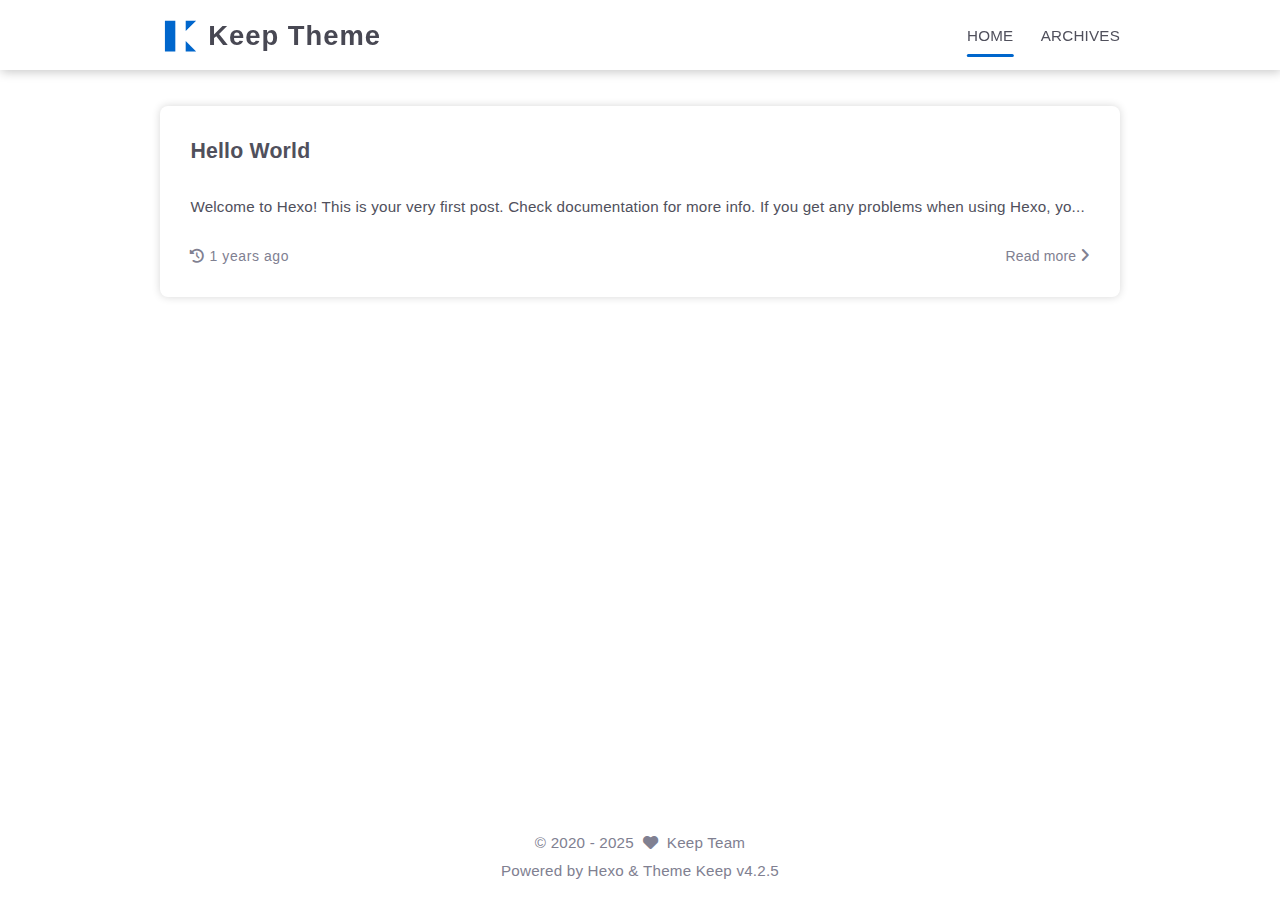
==== index.html @ 718cfe85 "Site updated: 2025-01-08 21:02:18" ====
<!DOCTYPE html>
<html lang="en">
<head>
    <meta charset="utf-8">
    <meta name="viewport" content="width=device-width, initial-scale=1, maximum-scale=1">
    <meta name="keywords" content="Hexo Theme Keep">
    <meta name="description" content="Hexo Theme Keep">
    <meta name="author" content="Keep Team">
    
    <title>
        
        Keep Theme
    </title>
    
<link rel="stylesheet" href="/css/style.css">

    
        <link rel="shortcut icon" href="/images/logo.svg">
    
    
<link rel="stylesheet" href="/font/css/fontawesome.min.css">

    
<link rel="stylesheet" href="/font/css/regular.min.css">

    
<link rel="stylesheet" href="/font/css/solid.min.css">

    
<link rel="stylesheet" href="/font/css/brands.min.css">

    
    <script class="keep-theme-configurations">
    const KEEP = window.KEEP || {}
    KEEP.hexo_config = {"hostname":"example.com","root":"/","language":"en"}
    KEEP.theme_config = {"base_info":{"primary_color":"#0066cc","title":"Keep Theme","author":"Keep Team","avatar":"/images/avatar.svg","logo":"/images/logo.svg","favicon":"/images/logo.svg"},"menu":{"home":"/","archives":"/archives"},"first_screen":{"enable":false,"background_img":"/images/bg.svg","background_img_dark":"/images/bg.svg","description":"Keep writing and Keep loving.","hitokoto":false},"social_contact":{"enable":false,"links":{"github":null,"weixin":null,"qq":null,"weibo":null,"zhihu":null,"twitter":null,"x":null,"facebook":null,"email":null}},"scroll":{"progress_bar":false,"percent":false,"hide_header":true},"home":{"announcement":null,"category":false,"tag":false,"post_datetime":"updated"},"post":{"author_badge":{"enable":true,"level_badge":true,"custom_badge":["One","Two","Three"]},"word_count":{"wordcount":false,"min2read":false},"datetime_format":"YYYY-MM-DD HH:mm:ss","copyright_info":false,"share":false,"reward":{"enable":false,"img_link":null,"text":null,"icon":null}},"code_block":{"tools":{"enable":false,"style":"default"},"highlight_theme":"default"},"toc":{"enable":false,"number":false,"expand_all":false,"init_open":true,"layout":"right"},"website_count":{"busuanzi_count":{"enable":false,"site_uv":false,"site_pv":false,"page_pv":false}},"local_search":{"enable":false,"preload":false},"comment":{"enable":false,"use":"valine","valine":{"appid":null,"appkey":null,"server_urls":null,"placeholder":null},"gitalk":{"github_id":null,"github_admins":null,"repository":null,"client_id":null,"client_secret":null,"proxy":null},"twikoo":{"env_id":null,"region":null,"version":"1.6.39"},"waline":{"server_url":null,"reaction":false,"version":"3.3.2"},"giscus":{"repo":null,"repo_id":null,"category":"Announcements","category_id":null,"reactions_enabled":false},"artalk":{"server":null},"disqus":{"shortname":null}},"rss":{"enable":false},"lazyload":{"enable":false},"cdn":{"enable":false,"provider":"cdnjs"},"pjax":{"enable":false},"footer":{"since":2020,"word_count":false,"site_deploy":{"enable":false,"provider":"github","url":null},"record":{"enable":false,"list":[{"code":null,"link":null}]}},"inject":{"enable":false,"css":[null],"js":[null]},"root":"","source_data":{},"version":"4.2.5"}
    KEEP.language_ago = {"second":"%s seconds ago","minute":"%s minutes ago","hour":"%s hours ago","day":"%s days ago","week":"%s weeks ago","month":"%s months ago","year":"%s years ago"}
    KEEP.language_code_block = {"copy":"Copy code","copied":"Copied","fold":"Fold code block","folded":"Folded"}
    KEEP.language_copy_copyright = {"copy":"Copy copyright info","copied":"Copied","title":"Original post title","author":"Original post author","link":"Original post link"}
  </script>
<meta name="generator" content="Hexo 7.3.0"></head>


<body>
<div class="progress-bar-container">
    

    
</div>



<main class="page-container border-box">
    <!-- home first screen  -->
    

    <!-- page content -->
    <div class="page-main-content border-box is-home">
        <div class="page-main-content-top">
            
<header class="header-wrapper">

    <div class="border-box header-content">
        <div class="left flex-start border-box">
            
                <a class="logo-image border-box" href="/">
                    <img src="/images/logo.svg">
                </a>
            
            <a class="site-name border-box" href="/">
               Keep Theme
            </a>
        </div>

        <div class="right border-box">
            <div class="pc border-box">
                <ul class="menu-list border-box">
                    
                        
                        <li class="menu-item flex-start border-box active">
                            <a class="menu-text-color border-box" href="/">
                                
                                HOME
                                
                            </a>
                            
                        </li>
                    
                        
                        <li class="menu-item flex-start border-box">
                            <a class="menu-text-color border-box" href="/archives">
                                
                                ARCHIVES
                                
                            </a>
                            
                        </li>
                    
                    
                </ul>
            </div>
            <div class="mobile border-box flex-start">
                
                <div class="icon-item menu-bar">
                    <div class="menu-bar-middle"></div>
                </div>
            </div>
        </div>
    </div>

    <div class="header-drawer">
        <ul class="drawer-menu-list border-box">
            
                
                <li class="drawer-menu-item border-box not-sub-menu active">
                    <label class="drawer-menu-label border-box">
                        <a class="drawer-menu-text-color left-side flex-start border-box" href="/">
                            
                            HOME
                        </a>
                        
                    </label>
                    
                </li>
            
                
                <li class="drawer-menu-item border-box not-sub-menu">
                    <label class="drawer-menu-label border-box">
                        <a class="drawer-menu-text-color left-side flex-start border-box" href="/archives">
                            
                            ARCHIVES
                        </a>
                        
                    </label>
                    
                </li>
            
        </ul>
    </div>

    <div class="window-mask"></div>

</header>


        </div>

        <div class="page-main-content-middle border-box">

            <div class="main-content border-box">
                

                    <div class="home-content-container fade-in-down-animation">
    
    <ul class="home-post-list border-box">
        
            <li class="home-post-item">

                

                <div class="home-post-item-bottom border-box">
                    
                    <h3 class="home-post-title border-box">
                        <a href="/2025/01/08/hello-world/">
                            Hello World
                        </a>
                    </h3>

                    <div class="home-post-content keep-markdown-body">
                        
                            Welcome to Hexo! This is your very first post. Check documentation for more info. If you get any problems when using Hexo, yo...
                        
                    </div>

                    

<div class="post-meta-info-container border-box home">
    <div class="post-meta-info border-box">
        
            <span class="meta-info-item border-box">
                <i class="icon fa-solid fa-history"></i>&nbsp;<span class="home-post-history"
                                                                                data-updated="Wed Jan 08 2025 20:47:34 GMT+0800"
                >2025-01-08 20:47:34</span>
            </span>
        

        

        

        

        
        
        
        
    </div>

    
        <a class="home-read-more" href="/2025/01/08/hello-world/">Read more&nbsp;<i class="icon fas fa-angle-right"></i></a>
    
</div>

                </div>
            </li>
        
    </ul>
    



</div>


                
            </div>
        </div>

        <div class="page-main-content-bottom border-box">
            
<footer class="footer border-box">
    <div class="copyright-info info-item">
    &copy;&nbsp;<span>2020</span>&nbsp;-&nbsp;2025
    
            &nbsp;<i class="fas fa-heart icon-animate"></i>&nbsp;&nbsp;<a href="/">Keep Team</a>
        
    </div>

    <div class="theme-info info-item">
        Powered by&nbsp;<a target="_blank" href="https://hexo.io">Hexo</a>&nbsp;&&nbsp;Theme&nbsp;<a class="keep-version" target="_blank" href="https://github.com/XPoet/hexo-theme-keep">Keep</a>
    </div>

    

    

    
</footer>

        </div>
    </div>

    <!-- post tools -->
    

    <!-- side tools -->
    <div class="side-tools">
        <div class="side-tools-container border-box side-tools-show-handle">
    <ul class="side-tools-list side-tools-show-handle border-box">
        <li class="tools-item tool-font-adjust-plus flex-center">
            <i class="fas fa-search-plus"></i>
        </li>

        <li class="tools-item tool-font-adjust-minus flex-center">
            <i class="fas fa-search-minus"></i>
        </li>

        <!-- toggle mode -->
        
            <li class="tools-item tool-toggle-theme-mode flex-center">
                <i class="fas fa-moon"></i>
            </li>
        

        <!-- rss -->
        

        <!-- to bottom -->
        <li class="tools-item tool-scroll-to-bottom flex-center">
            <i class="fas fa-arrow-down"></i>
        </li>
    </ul>

    <ul class="exposed-tools-list border-box">
        

        

        <li class="tools-item tool-toggle-show flex-center">
            <i class="fas fa-cog fa-spin"></i>
        </li>

        <li class="tools-item tool-scroll-to-top flex-center show-arrow">
            <i class="arrow fas fa-arrow-up"></i>
            <span class="percent"></span>
        </li>
    </ul>
</div>

    </div>

    <!-- image mask -->
    <div class="zoom-in-image-mask">
    <img class="zoom-in-image">
</div>


    <!-- local search -->
    

    <!-- tablet toc -->
    
</main>






<!-- common js -->

<script src="/js/utils.js"></script>

<script src="/js/header-shrink.js"></script>

<script src="/js/back2top.js"></script>

<script src="/js/toggle-theme.js"></script>

<script src="/js/code-block.js"></script>

<script src="/js/main.js"></script>

<script src="/js/libs/anime.min.js"></script>


<!-- local search -->


<!-- lazyload -->


<div class="">
    <!-- home page -->
    
        
<script src="/js/page/home-page.js"></script>

    

    <!-- post page -->
    

    <!-- categories page -->
    

    <!-- links page -->
    

    <!-- photos page -->
    

    <!-- tools page -->
    
</div>

<!-- mermaid -->


<!-- pjax -->



</body>
</html>
---- css/style.css ----
:root {
  --base-font-size: 15.2px;
  --base-line-height: 22px;
  --base-font-weight: 400;
  --base-font-family: Optima-Regular, Optima, PingFang SC, Microsoft YaHei, sans-serif;
  --page-content-width: 80%;
  --page-content-width-tablet: 88%;
  --page-content-width-mobile: 90%;
  --page-content-max-width: 960px;
  --page-content-max-width-2: calc(var(--page-content-max-width) * 1.2);
  --component-gap: 36px;
  --box-border-radius: 8px;
  --header-height: 70px;
  --header-shrink-height: calc(var(--header-height) * 0.72);
  --header-backdrop-filter-blur: 4px;
  --header-scroll-progress-bar-height: 2px;
  --header-title-font-family: var(--base-font-family);
  --header-title-font-size: 1.8rem;
  --header-menu-icon: inline-flex;
  --first-screen-display: block;
  --first-screen-font-family: var(--base-font-family);
  --first-screen-font-size: 2rem;
  --first-screen-font-color-light: #50505c;
  --first-screen-font-color-dark: #adbac5;
  --first-screen-font-offset: 0;
  --first-screen-icon-size: 1.8rem;
  --first-screen-icon-color-light: #50505c;
  --first-screen-icon-color-dark: #adbac5;
  --first-screen-header-font-color-light: #50505c;
  --first-screen-header-font-color-dark: #adbac5;
  --home-post-hover-scale: 1;
  --post-title-align: left;
  --post-author-avatar: block;
  --post-author-name: flex;
  --post-create-datetime: flex;
  --post-update-datetime: flex;
  --post-img-align: 0 auto 0 0;
}
.fade-in-down-animation {
  animation-name: fade-in-down;
  animation-duration: 1s;
  animation-fill-mode: both;
}
.title-hover-animation {
  position: relative;
  display: inline-block;
  color: var(--text-color-2);
  line-height: 1.3;
  vertical-align: top;
  border-bottom: none;
}
.title-hover-animation::before {
  position: absolute;
  bottom: -4px;
  left: 0;
  width: 100%;
  height: 2px;
  background-color: var(--text-color-2);
  transform: scaleX(0);
  visibility: hidden;
  content: "";
  transition-delay: 0s, 0s, 0s, 0s, 0s, 0s;
  transition-timing-function: ease, ease, ease, ease, ease-in-out, ease-in-out;
  transition-duration: 0.2s, 0.2s, 0.2s, 0.2s, 0.2s, 0.2s;
  transition-property: color, background, box-shadow, border-color, visibility, transform;
}
.title-hover-animation:hover::before {
  transform: scaleX(1);
  visibility: visible;
}
@-moz-keyframes fade-in-down {
  0% {
    transform: translateY(-50px);
    opacity: 0;
  }
  100% {
    transform: translateY(0);
    opacity: 1;
  }
}
@-webkit-keyframes fade-in-down {
  0% {
    transform: translateY(-50px);
    opacity: 0;
  }
  100% {
    transform: translateY(0);
    opacity: 1;
  }
}
@-o-keyframes fade-in-down {
  0% {
    transform: translateY(-50px);
    opacity: 0;
  }
  100% {
    transform: translateY(0);
    opacity: 1;
  }
}
@keyframes fade-in-down {
  0% {
    transform: translateY(-50px);
    opacity: 0;
  }
  100% {
    transform: translateY(0);
    opacity: 1;
  }
}
@-moz-keyframes heartbeat-animate {
  0%, 100% {
    transform: scale(1);
  }
  10%, 30% {
    transform: scale(0.88);
  }
  20%, 40%, 60%, 80% {
    transform: scale(1.08);
  }
  50%, 70% {
    transform: scale(1.08);
  }
}
@-webkit-keyframes heartbeat-animate {
  0%, 100% {
    transform: scale(1);
  }
  10%, 30% {
    transform: scale(0.88);
  }
  20%, 40%, 60%, 80% {
    transform: scale(1.08);
  }
  50%, 70% {
    transform: scale(1.08);
  }
}
@-o-keyframes heartbeat-animate {
  0%, 100% {
    transform: scale(1);
  }
  10%, 30% {
    transform: scale(0.88);
  }
  20%, 40%, 60%, 80% {
    transform: scale(1.08);
  }
  50%, 70% {
    transform: scale(1.08);
  }
}
@keyframes heartbeat-animate {
  0%, 100% {
    transform: scale(1);
  }
  10%, 30% {
    transform: scale(0.88);
  }
  20%, 40%, 60%, 80% {
    transform: scale(1.08);
  }
  50%, 70% {
    transform: scale(1.08);
  }
}
@-moz-keyframes img-loading-animation {
  to {
    transform: rotate(1turn);
  }
}
@-webkit-keyframes img-loading-animation {
  to {
    transform: rotate(1turn);
  }
}
@-o-keyframes img-loading-animation {
  to {
    transform: rotate(1turn);
  }
}
@keyframes img-loading-animation {
  to {
    transform: rotate(1turn);
  }
}
@-moz-keyframes blink-caret {
  from, to {
    opacity: 0;
  }
  50% {
    opacity: 1;
  }
}
@-webkit-keyframes blink-caret {
  from, to {
    opacity: 0;
  }
  50% {
    opacity: 1;
  }
}
@-o-keyframes blink-caret {
  from, to {
    opacity: 0;
  }
  50% {
    opacity: 1;
  }
}
@keyframes blink-caret {
  from, to {
    opacity: 0;
  }
  50% {
    opacity: 1;
  }
}
@-moz-keyframes shake {
  0% {
    transform: rotate(-5deg);
  }
  25% {
    transform: rotate(5deg);
  }
  50% {
    transform: rotate(-5deg);
  }
  75% {
    transform: rotate(5deg);
  }
  100% {
    transform: rotate(-5deg);
  }
}
@-webkit-keyframes shake {
  0% {
    transform: rotate(-5deg);
  }
  25% {
    transform: rotate(5deg);
  }
  50% {
    transform: rotate(-5deg);
  }
  75% {
    transform: rotate(5deg);
  }
  100% {
    transform: rotate(-5deg);
  }
}
@-o-keyframes shake {
  0% {
    transform: rotate(-5deg);
  }
  25% {
    transform: rotate(5deg);
  }
  50% {
    transform: rotate(-5deg);
  }
  75% {
    transform: rotate(5deg);
  }
  100% {
    transform: rotate(-5deg);
  }
}
@keyframes shake {
  0% {
    transform: rotate(-5deg);
  }
  25% {
    transform: rotate(5deg);
  }
  50% {
    transform: rotate(-5deg);
  }
  75% {
    transform: rotate(5deg);
  }
  100% {
    transform: rotate(-5deg);
  }
}
:root {
  --primary-color: #06c;
  --primary-color-light-1: #0075eb;
  --primary-color-light-2: #0a85ff;
  --primary-color-dark-1: #005cb8;
  --primary-color-dark-2: #0052a3;
  --background-color-1: #fff;
  --background-color-1-transparent: rgba(255,255,255,0.6);
  --background-color-2: #f7f7f7;
  --background-color-3: #f0f0f0;
  --content-background-color: #fff;
  --text-color-1: #484853;
  --text-color-2: #4c4c57;
  --text-color-3: #50505c;
  --text-color-4: #808091;
  --text-color-5: #b7b7c0;
  --text-color-6: #ededef;
  --toc-text-color: #6f6f80;
  --badge-color: #f0f0f0;
  --badge-background-color: #9393a1;
  --border-color: #b3b3b3;
  --selection-color: #0075eb;
  --shadow-color: rgba(0,0,0,0.16);
  --shadow-hover-color: rgba(0,0,0,0.22);
  --scrollbar-color: #686877;
  --scrollbar-background-color: #e6e6e6;
  --toc-scrollbar-color: rgba(80,80,92,0.1);
  --copyright-icon-bg-color: rgba(80,80,92,0.12);
  --avatar-background-color: #005cb8;
  --header-transparent-background-1: rgba(255,255,255,0.28);
  --header-transparent-background-2: rgba(255,255,255,0.4);
  --pjax-progress-bar-color: linear-gradient(45deg, #f10006, #ef5b00, #e59c01, #19ca05, #00cab5, #0264c8, #c303c3);
  --post-h-bottom-border-color: rgba(80,80,92,0.15);
  --keep-info-color: rgba(117,117,122,0.8);
  --keep-info-background-color: rgba(117,117,122,0.1);
  --keep-info-border-color: rgba(117,117,122,0.6);
  --keep-primary-color: #0458ab;
  --keep-primary-background-color: rgba(4,88,171,0.1);
  --keep-primary-border-color: rgba(4,88,171,0.6);
  --keep-warning-color: #b78d0f;
  --keep-warning-background-color: rgba(183,141,15,0.1);
  --keep-warning-border-color: rgba(183,141,15,0.6);
  --keep-success-color: #10b981;
  --keep-success-background-color: rgba(16,185,129,0.1);
  --keep-success-border-color: rgba(16,185,129,0.6);
  --keep-danger-color: #f43f5e;
  --keep-danger-background-color: rgba(244,63,94,0.1);
  --keep-danger-border-color: rgba(244,63,94,0.6);
}
@media (prefers-color-scheme: light) {
  :root {
    --primary-color: #06c;
    --primary-color-light-1: #0075eb;
    --primary-color-light-2: #0a85ff;
    --primary-color-dark-1: #005cb8;
    --primary-color-dark-2: #0052a3;
    --background-color-1: #fff;
    --background-color-1-transparent: rgba(255,255,255,0.6);
    --background-color-2: #f7f7f7;
    --background-color-3: #f0f0f0;
    --content-background-color: #fff;
    --text-color-1: #484853;
    --text-color-2: #4c4c57;
    --text-color-3: #50505c;
    --text-color-4: #808091;
    --text-color-5: #b7b7c0;
    --text-color-6: #ededef;
    --toc-text-color: #6f6f80;
    --badge-color: #f0f0f0;
    --badge-background-color: #9393a1;
    --border-color: #b3b3b3;
    --selection-color: #0075eb;
    --shadow-color: rgba(0,0,0,0.16);
    --shadow-hover-color: rgba(0,0,0,0.22);
    --scrollbar-color: #686877;
    --scrollbar-background-color: #e6e6e6;
    --toc-scrollbar-color: rgba(80,80,92,0.1);
    --copyright-icon-bg-color: rgba(80,80,92,0.12);
    --avatar-background-color: #005cb8;
    --header-transparent-background-1: rgba(255,255,255,0.28);
    --header-transparent-background-2: rgba(255,255,255,0.4);
    --pjax-progress-bar-color: linear-gradient(45deg, #f10006, #ef5b00, #e59c01, #19ca05, #00cab5, #0264c8, #c303c3);
    --post-h-bottom-border-color: rgba(80,80,92,0.15);
    --keep-info-color: rgba(117,117,122,0.8);
    --keep-info-background-color: rgba(117,117,122,0.1);
    --keep-info-border-color: rgba(117,117,122,0.6);
    --keep-primary-color: #0458ab;
    --keep-primary-background-color: rgba(4,88,171,0.1);
    --keep-primary-border-color: rgba(4,88,171,0.6);
    --keep-warning-color: #b78d0f;
    --keep-warning-background-color: rgba(183,141,15,0.1);
    --keep-warning-border-color: rgba(183,141,15,0.6);
    --keep-success-color: #10b981;
    --keep-success-background-color: rgba(16,185,129,0.1);
    --keep-success-border-color: rgba(16,185,129,0.6);
    --keep-danger-color: #f43f5e;
    --keep-danger-background-color: rgba(244,63,94,0.1);
    --keep-danger-border-color: rgba(244,63,94,0.6);
  }
}
@media (prefers-color-scheme: dark) {
  :root {
    --primary-color: #06c;
    --primary-color-light-1: #0075eb;
    --primary-color-light-2: #0a85ff;
    --primary-color-dark-1: #005cb8;
    --primary-color-dark-2: #0052a3;
    --background-color-1: #22272e;
    --background-color-1-transparent: rgba(34,39,46,0.6);
    --background-color-2: #292f38;
    --background-color-3: #313842;
    --content-background-color: #21262d;
    --text-color-1: #b7c2cc;
    --text-color-2: #b2bec8;
    --text-color-3: #adbac5;
    --text-color-4: #6c8397;
    --text-color-5: #4d5e6c;
    --text-color-6: #2e3841;
    --toc-text-color: #8296a6;
    --badge-color: #343c47;
    --badge-background-color: #ced6dc;
    --border-color: #596678;
    --selection-color: #005ebc;
    --shadow-color: rgba(120,120,120,0.18);
    --shadow-hover-color: rgba(120,120,120,0.24);
    --scrollbar-color: #505b6c;
    --scrollbar-background-color: #1d2127;
    --toc-scrollbar-color: rgba(173,186,197,0.1);
    --copyright-icon-bg-color: rgba(173,186,197,0.12);
    --avatar-background-color: #004a93;
    --header-transparent-background-1: rgba(34,39,46,0.28);
    --header-transparent-background-2: rgba(34,39,46,0.4);
    --pjax-progress-bar-color: linear-gradient(45deg, #ea404a, #ea722f, #e9a71f, #67e559, #18ecec, #1b85f1, #ee1dee);
    --post-h-bottom-border-color: rgba(173,186,197,0.15);
    --keep-info-color: #9999a2;
    --keep-info-background-color: rgba(153,153,162,0.1);
    --keep-info-border-color: rgba(153,153,162,0.5);
    --keep-primary-color: #268bef;
    --keep-primary-background-color: rgba(38,139,239,0.1);
    --keep-primary-border-color: rgba(38,139,239,0.6);
    --keep-warning-color: #ecc34d;
    --keep-warning-background-color: rgba(236,195,77,0.1);
    --keep-warning-border-color: rgba(236,195,77,0.6);
    --keep-success-color: #10b981;
    --keep-success-background-color: rgba(16,185,129,0.1);
    --keep-success-border-color: rgba(16,185,129,0.6);
    --keep-danger-color: #f43f5e;
    --keep-danger-background-color: rgba(244,63,94,0.1);
    --keep-danger-border-color: rgba(244,63,94,0.6);
  }
}
.light-mode {
  --primary-color: #06c;
  --primary-color-light-1: #0075eb;
  --primary-color-light-2: #0a85ff;
  --primary-color-dark-1: #005cb8;
  --primary-color-dark-2: #0052a3;
  --background-color-1: #fff;
  --background-color-1-transparent: rgba(255,255,255,0.6);
  --background-color-2: #f7f7f7;
  --background-color-3: #f0f0f0;
  --content-background-color: #fff;
  --text-color-1: #484853;
  --text-color-2: #4c4c57;
  --text-color-3: #50505c;
  --text-color-4: #808091;
  --text-color-5: #b7b7c0;
  --text-color-6: #ededef;
  --toc-text-color: #6f6f80;
  --badge-color: #f0f0f0;
  --badge-background-color: #9393a1;
  --border-color: #b3b3b3;
  --selection-color: #0075eb;
  --shadow-color: rgba(0,0,0,0.16);
  --shadow-hover-color: rgba(0,0,0,0.22);
  --scrollbar-color: #686877;
  --scrollbar-background-color: #e6e6e6;
  --toc-scrollbar-color: rgba(80,80,92,0.1);
  --copyright-icon-bg-color: rgba(80,80,92,0.12);
  --avatar-background-color: #005cb8;
  --header-transparent-background-1: rgba(255,255,255,0.28);
  --header-transparent-background-2: rgba(255,255,255,0.4);
  --pjax-progress-bar-color: linear-gradient(45deg, #f10006, #ef5b00, #e59c01, #19ca05, #00cab5, #0264c8, #c303c3);
  --post-h-bottom-border-color: rgba(80,80,92,0.15);
  --keep-info-color: rgba(117,117,122,0.8);
  --keep-info-background-color: rgba(117,117,122,0.1);
  --keep-info-border-color: rgba(117,117,122,0.6);
  --keep-primary-color: #0458ab;
  --keep-primary-background-color: rgba(4,88,171,0.1);
  --keep-primary-border-color: rgba(4,88,171,0.6);
  --keep-warning-color: #b78d0f;
  --keep-warning-background-color: rgba(183,141,15,0.1);
  --keep-warning-border-color: rgba(183,141,15,0.6);
  --keep-success-color: #10b981;
  --keep-success-background-color: rgba(16,185,129,0.1);
  --keep-success-border-color: rgba(16,185,129,0.6);
  --keep-danger-color: #f43f5e;
  --keep-danger-background-color: rgba(244,63,94,0.1);
  --keep-danger-border-color: rgba(244,63,94,0.6);
}
.dark-mode {
  --primary-color: #06c;
  --primary-color-light-1: #0075eb;
  --primary-color-light-2: #0a85ff;
  --primary-color-dark-1: #005cb8;
  --primary-color-dark-2: #0052a3;
  --background-color-1: #22272e;
  --background-color-1-transparent: rgba(34,39,46,0.6);
  --background-color-2: #292f38;
  --background-color-3: #313842;
  --content-background-color: #21262d;
  --text-color-1: #b7c2cc;
  --text-color-2: #b2bec8;
  --text-color-3: #adbac5;
  --text-color-4: #6c8397;
  --text-color-5: #4d5e6c;
  --text-color-6: #2e3841;
  --toc-text-color: #8296a6;
  --badge-color: #343c47;
  --badge-background-color: #ced6dc;
  --border-color: #596678;
  --selection-color: #005ebc;
  --shadow-color: rgba(120,120,120,0.18);
  --shadow-hover-color: rgba(120,120,120,0.24);
  --scrollbar-color: #505b6c;
  --scrollbar-background-color: #1d2127;
  --toc-scrollbar-color: rgba(173,186,197,0.1);
  --copyright-icon-bg-color: rgba(173,186,197,0.12);
  --avatar-background-color: #004a93;
  --header-transparent-background-1: rgba(34,39,46,0.28);
  --header-transparent-background-2: rgba(34,39,46,0.4);
  --pjax-progress-bar-color: linear-gradient(45deg, #ea404a, #ea722f, #e9a71f, #67e559, #18ecec, #1b85f1, #ee1dee);
  --post-h-bottom-border-color: rgba(173,186,197,0.15);
  --keep-info-color: #9999a2;
  --keep-info-background-color: rgba(153,153,162,0.1);
  --keep-info-border-color: rgba(153,153,162,0.5);
  --keep-primary-color: #268bef;
  --keep-primary-background-color: rgba(38,139,239,0.1);
  --keep-primary-border-color: rgba(38,139,239,0.6);
  --keep-warning-color: #ecc34d;
  --keep-warning-background-color: rgba(236,195,77,0.1);
  --keep-warning-border-color: rgba(236,195,77,0.6);
  --keep-success-color: #10b981;
  --keep-success-background-color: rgba(16,185,129,0.1);
  --keep-success-border-color: rgba(16,185,129,0.6);
  --keep-danger-color: #f43f5e;
  --keep-danger-background-color: rgba(244,63,94,0.1);
  --keep-danger-border-color: rgba(244,63,94,0.6);
}
* {
  transition-delay: 0s, 0s, 0s, 0s;
  transition-timing-function: ease, ease, ease, ease;
  transition-duration: 0.2s, 0.2s, 0.2s, 0.2s;
  transition-property: color, background, box-shadow, border-color;
}
*::-webkit-scrollbar {
  width: 0.4rem;
  height: 0.32rem;
  transition: all 0.2s ease;
}
*::-webkit-scrollbar-thumb {
  background: var(--scrollbar-color);
  border-radius: 0.2rem;
}
*::-webkit-scrollbar-track {
  background: var(--scrollbar-background-color);
}
html,
body {
  position: relative;
  width: 100%;
  height: 100%;
  margin: 0;
  padding: 0;
  color: var(--text-color-3);
  font-weight: var(--base-font-weight);
  font-size: var(--base-font-size);
  font-family: var(--base-font-family);
  line-height: var(--base-line-height);
  letter-spacing: 0.2px;
  background: var(--background-color-1);
}
html::-webkit-scrollbar,
body::-webkit-scrollbar {
  width: 0.56rem;
  height: 0.56rem;
}
@media (max-width: 800px) {
  html,
  body {
    font-size: calc(var(--base-font-size) * 0.95) !important;
    line-height: calc(var(--base-line-height) * 0.95) !important;
  }
  html::-webkit-scrollbar,
  body::-webkit-scrollbar {
    width: 0.42rem;
    height: 0.42rem;
  }
}
@media (max-width: 500px) {
  html,
  body {
    font-size: calc(var(--base-font-size) * 0.9) !important;
    line-height: calc(var(--base-line-height) * 0.9) !important;
  }
}
::selection {
  color: #fff;
  background: var(--selection-color);
}
ul,
ol,
li {
  margin: 0;
  padding: 0;
  list-style: none;
}
a {
  color: var(--text-color-3);
  text-decoration: none;
}
a i,
a span {
  color: var(--text-color-3);
}
a:hover,
a:active {
  color: var(--primary-color);
  text-decoration: none !important;
}
a:hover i,
a:active i,
a:hover span,
a:active span {
  color: var(--primary-color);
}
.dark-mode img {
  filter: brightness(0.9);
}
.dark-mode img:hover {
  filter: brightness(1);
}
img[lazyload] {
  position: relative;
  box-sizing: border-box;
  width: 8rem;
  height: 8rem;
  box-shadow: none !important;
  cursor: not-allowed;
  pointer-events: none;
}
img[lazyload]::before {
  position: absolute;
  top: 0;
  left: 0;
  display: block;
  width: 100%;
  height: 100%;
  background: var(--background-color-1);
  content: '';
  transition-delay: 0s, 0s, 0s, 0s, 0s;
  transition-timing-function: ease, ease, ease, ease, ease;
  transition-duration: 0.2s, 0.2s, 0.2s, 0.2s, 0.2s;
  transition-property: color, background, box-shadow, border-color, background;
}
img[lazyload]::after {
  position: absolute;
  top: 0;
  right: 0;
  bottom: 0;
  left: 0;
  display: block;
  width: 2rem;
  height: 2rem;
  margin: auto;
  border: 2px solid var(--text-color-6);
  border-top-color: var(--selection-color);
  border-left-color: var(--selection-color);
  border-radius: 50%;
  animation: img-loading-animation 750ms infinite linear;
  content: '';
  transition-delay: 0s, 0s, 0s, 0s, 0s;
  transition-timing-function: ease, ease, ease, ease, ease;
  transition-duration: 0.2s, 0.2s, 0.2s, 0.2s, 0.2s;
  transition-property: color, background, box-shadow, border-color, border;
}
.flex-center {
  display: flex;
  align-items: center;
  justify-content: center;
}
.flex-start {
  display: flex;
  align-items: center;
  justify-content: flex-start;
}
.flex-end {
  display: flex;
  align-items: center;
  justify-content: flex-end;
}
.border-box {
  position: relative;
  box-sizing: border-box;
}
.text-ellipsis {
  overflow: hidden;
  white-space: nowrap;
  text-overflow: ellipsis;
}
.text-color-2 {
  color: var(--text-color-2);
}
.text-color-3 {
  color: var(--text-color-3);
}
.text-color-4 {
  color: var(--text-color-4);
}
.clear::after {
  display: block;
  clear: both;
  height: 0;
  overflow: hidden;
  visibility: hidden;
  content: '';
}
.tooltip {
  position: relative;
  box-sizing: border-box;
}
.tooltip:hover .tooltip-content {
  display: inline-block;
}
.tooltip.show-img .tooltip-content {
  display: none !important;
}
.tooltip .tooltip-content {
  position: absolute;
  top: -0.4rem;
  left: 50%;
  z-index: 1010;
  display: none;
  box-sizing: border-box;
  padding: 0.2rem 0.6rem;
  color: var(--text-color-6);
  font-size: 0.8rem;
  letter-spacing: 0.8px;
  white-space: nowrap;
  background: var(--text-color-1);
  border-radius: 0.3rem;
  transform: translateX(-50%) translateY(-100%);
  transition-delay: 0s, 0s, 0s, 0s, 0s;
  transition-timing-function: ease, ease, ease, ease, ease;
  transition-duration: 0.2s, 0.2s, 0.2s, 0.2s, 0.2s;
  transition-property: color, background, box-shadow, border-color, display;
  -moz-user-select: none;
  -ms-user-select: none;
  -webkit-user-select: none;
  user-select: none;
}
.tooltip-img {
  position: relative;
  box-sizing: border-box;
}
.tooltip-img.show-img .tooltip-img-box {
  display: flex;
}
.tooltip-img .tooltip-img-box {
  position: absolute;
  top: -0.4rem;
  left: 50%;
  z-index: 1011;
  display: none;
  align-items: center;
  justify-content: center;
  box-sizing: border-box;
  min-height: 6rem;
  overflow: hidden;
  background: var(--background-color-3);
  border: 0.2rem solid var(--text-color-4);
  border-radius: 0.3rem;
  transform: translateX(-50%) translateY(-100%);
  transition-delay: 0s, 0s, 0s, 0s, 0s;
  transition-timing-function: ease, ease, ease, ease, ease;
  transition-duration: 0.2s, 0.2s, 0.2s, 0.2s, 0.2s;
  transition-property: color, background, box-shadow, border-color, display;
  -moz-user-select: none;
  -ms-user-select: none;
  -webkit-user-select: none;
  user-select: none;
}
.tooltip-img .tooltip-img-box.has-tip {
  flex-direction: column;
  justify-content: space-between;
}
.tooltip-img .tooltip-img-box img {
  display: block;
  max-height: 10rem;
}
.tooltip-img .tooltip-img-box .tip {
  position: relative;
  box-sizing: border-box;
  width: 100%;
  padding: 0.3rem 0;
  color: #555;
  font-size: 0.9rem;
  text-align: center;
}
.keep-markdown-body,
.keep-markdown-body > .post {
  font-size: 1rem;
}
.keep-markdown-body blockquote,
.keep-markdown-body > .post blockquote {
  position: relative;
  display: flex;
  flex-direction: column;
  justify-content: flex-start;
  box-sizing: border-box;
  margin: 1.4rem 0;
  padding: 0.8rem;
  color: var(--text-color-3);
  background: var(--background-color-2);
  border-left: 0.4rem solid var(--text-color-4);
  border-top-left-radius: 0.2rem;
  border-bottom-left-radius: 0.2rem;
}
.keep-markdown-body blockquote p,
.keep-markdown-body > .post blockquote p,
.keep-markdown-body blockquote ul,
.keep-markdown-body > .post blockquote ul,
.keep-markdown-body blockquote ol,
.keep-markdown-body > .post blockquote ol,
.keep-markdown-body blockquote footer,
.keep-markdown-body > .post blockquote footer {
  position: relative;
  box-sizing: border-box;
}
.keep-markdown-body blockquote footer,
.keep-markdown-body > .post blockquote footer {
  margin-bottom: 0.6rem;
  font-style: italic;
}
.keep-markdown-body blockquote cite,
.keep-markdown-body > .post blockquote cite {
  position: relative;
  box-sizing: border-box;
  margin-left: 1rem;
  color: var(--text-color-4);
}
.keep-markdown-body blockquote cite::before,
.keep-markdown-body > .post blockquote cite::before {
  content: '— ';
}
.keep-markdown-body p,
.keep-markdown-body > .post p {
  margin: 0.6rem 0;
  color: var(--text-color-3);
  line-height: 2;
}
.keep-markdown-body a,
.keep-markdown-body > .post a {
  position: relative;
  box-sizing: border-box;
  padding-bottom: 0.1rem;
  text-decoration: none;
  overflow-wrap: break-word;
  border-bottom: 0.1rem solid var(--text-color-4);
  outline: 0;
  cursor: pointer;
}
.keep-markdown-body a .fas,
.keep-markdown-body > .post a .fas,
.keep-markdown-body a .far,
.keep-markdown-body > .post a .far,
.keep-markdown-body a .fab,
.keep-markdown-body > .post a .fab {
  position: relative;
  margin: 0 0.2rem 0 0.4rem;
  color: var(--text-color-4);
  font-size: 0.8rem;
}
.keep-markdown-body a:hover,
.keep-markdown-body > .post a:hover {
  text-decoration: underline;
}
.keep-markdown-body a:hover::after,
.keep-markdown-body > .post a:hover::after {
  background: var(--primary-color);
}
.keep-markdown-body strong,
.keep-markdown-body > .post strong {
  color: var(--text-color-3);
}
.keep-markdown-body em,
.keep-markdown-body > .post em {
  color: var(--text-color-3);
}
.keep-markdown-body ul li,
.keep-markdown-body > .post ul li,
.keep-markdown-body ol li,
.keep-markdown-body > .post ol li {
  margin: 0.3rem 0 0.3rem 1rem;
  line-height: 2rem;
}
.keep-markdown-body ul li,
.keep-markdown-body > .post ul li {
  list-style: disc;
}
.keep-markdown-body ul li ul li,
.keep-markdown-body > .post ul li ul li {
  list-style: circle;
}
.keep-markdown-body ul li ul li ul li,
.keep-markdown-body > .post ul li ul li ul li {
  list-style: square;
}
.keep-markdown-body ol li,
.keep-markdown-body > .post ol li {
  list-style: decimal;
}
.keep-markdown-body ol li ol li,
.keep-markdown-body > .post ol li ol li {
  list-style: upper-alpha;
}
.keep-markdown-body ol li ol li ol li,
.keep-markdown-body > .post ol li ol li ol li {
  list-style: upper-roman;
}
.keep-markdown-body li,
.keep-markdown-body > .post li {
  color: var(--text-color-3);
}
.keep-markdown-body h1,
.keep-markdown-body > .post h1,
.keep-markdown-body h2,
.keep-markdown-body > .post h2,
.keep-markdown-body h3,
.keep-markdown-body > .post h3,
.keep-markdown-body h4,
.keep-markdown-body > .post h4,
.keep-markdown-body h5,
.keep-markdown-body > .post h5,
.keep-markdown-body h6,
.keep-markdown-body > .post h6 {
  position: relative;
  display: flex;
  justify-content: space-between;
  order: 0;
  box-sizing: border-box;
  padding-top: 0.4rem;
  padding-bottom: 0.2rem;
  overflow: hidden;
  color: var(--text-color-2);
  line-height: 1.6;
  border-bottom: 1px solid var(--post-h-bottom-border-color);
}
@media (max-width: 800px) {
  .keep-markdown-body h1,
  .keep-markdown-body > .post h1,
  .keep-markdown-body h2,
  .keep-markdown-body > .post h2,
  .keep-markdown-body h3,
  .keep-markdown-body > .post h3,
  .keep-markdown-body h4,
  .keep-markdown-body > .post h4,
  .keep-markdown-body h5,
  .keep-markdown-body > .post h5,
  .keep-markdown-body h6,
  .keep-markdown-body > .post h6 {
    line-height: 1.5;
  }
}
@media (max-width: 500px) {
  .keep-markdown-body h1,
  .keep-markdown-body > .post h1,
  .keep-markdown-body h2,
  .keep-markdown-body > .post h2,
  .keep-markdown-body h3,
  .keep-markdown-body > .post h3,
  .keep-markdown-body h4,
  .keep-markdown-body > .post h4,
  .keep-markdown-body h5,
  .keep-markdown-body > .post h5,
  .keep-markdown-body h6,
  .keep-markdown-body > .post h6 {
    line-height: 1.4;
  }
}
.keep-markdown-body h1:hover a.headerlink,
.keep-markdown-body > .post h1:hover a.headerlink,
.keep-markdown-body h2:hover a.headerlink,
.keep-markdown-body > .post h2:hover a.headerlink,
.keep-markdown-body h3:hover a.headerlink,
.keep-markdown-body > .post h3:hover a.headerlink,
.keep-markdown-body h4:hover a.headerlink,
.keep-markdown-body > .post h4:hover a.headerlink,
.keep-markdown-body h5:hover a.headerlink,
.keep-markdown-body > .post h5:hover a.headerlink,
.keep-markdown-body h6:hover a.headerlink,
.keep-markdown-body > .post h6:hover a.headerlink,
.keep-markdown-body h1:hover a.markdownIt-Anchor,
.keep-markdown-body > .post h1:hover a.markdownIt-Anchor,
.keep-markdown-body h2:hover a.markdownIt-Anchor,
.keep-markdown-body > .post h2:hover a.markdownIt-Anchor,
.keep-markdown-body h3:hover a.markdownIt-Anchor,
.keep-markdown-body > .post h3:hover a.markdownIt-Anchor,
.keep-markdown-body h4:hover a.markdownIt-Anchor,
.keep-markdown-body > .post h4:hover a.markdownIt-Anchor,
.keep-markdown-body h5:hover a.markdownIt-Anchor,
.keep-markdown-body > .post h5:hover a.markdownIt-Anchor,
.keep-markdown-body h6:hover a.markdownIt-Anchor,
.keep-markdown-body > .post h6:hover a.markdownIt-Anchor {
  visibility: visible;
}
.keep-markdown-body h1 a.headerlink,
.keep-markdown-body > .post h1 a.headerlink,
.keep-markdown-body h2 a.headerlink,
.keep-markdown-body > .post h2 a.headerlink,
.keep-markdown-body h3 a.headerlink,
.keep-markdown-body > .post h3 a.headerlink,
.keep-markdown-body h4 a.headerlink,
.keep-markdown-body > .post h4 a.headerlink,
.keep-markdown-body h5 a.headerlink,
.keep-markdown-body > .post h5 a.headerlink,
.keep-markdown-body h6 a.headerlink,
.keep-markdown-body > .post h6 a.headerlink,
.keep-markdown-body h1 a.markdownIt-Anchor,
.keep-markdown-body > .post h1 a.markdownIt-Anchor,
.keep-markdown-body h2 a.markdownIt-Anchor,
.keep-markdown-body > .post h2 a.markdownIt-Anchor,
.keep-markdown-body h3 a.markdownIt-Anchor,
.keep-markdown-body > .post h3 a.markdownIt-Anchor,
.keep-markdown-body h4 a.markdownIt-Anchor,
.keep-markdown-body > .post h4 a.markdownIt-Anchor,
.keep-markdown-body h5 a.markdownIt-Anchor,
.keep-markdown-body > .post h5 a.markdownIt-Anchor,
.keep-markdown-body h6 a.markdownIt-Anchor,
.keep-markdown-body > .post h6 a.markdownIt-Anchor {
  position: relative;
  order: 1;
  box-sizing: border-box;
  margin-left: 0.4rem;
  padding-top: 0.2rem;
  color: var(--text-color-4);
  font-size: 1.2rem;
  text-decoration: none;
  border: none;
  visibility: hidden;
}
.keep-markdown-body h1 a.headerlink:hover,
.keep-markdown-body > .post h1 a.headerlink:hover,
.keep-markdown-body h2 a.headerlink:hover,
.keep-markdown-body > .post h2 a.headerlink:hover,
.keep-markdown-body h3 a.headerlink:hover,
.keep-markdown-body > .post h3 a.headerlink:hover,
.keep-markdown-body h4 a.headerlink:hover,
.keep-markdown-body > .post h4 a.headerlink:hover,
.keep-markdown-body h5 a.headerlink:hover,
.keep-markdown-body > .post h5 a.headerlink:hover,
.keep-markdown-body h6 a.headerlink:hover,
.keep-markdown-body > .post h6 a.headerlink:hover,
.keep-markdown-body h1 a.markdownIt-Anchor:hover,
.keep-markdown-body > .post h1 a.markdownIt-Anchor:hover,
.keep-markdown-body h2 a.markdownIt-Anchor:hover,
.keep-markdown-body > .post h2 a.markdownIt-Anchor:hover,
.keep-markdown-body h3 a.markdownIt-Anchor:hover,
.keep-markdown-body > .post h3 a.markdownIt-Anchor:hover,
.keep-markdown-body h4 a.markdownIt-Anchor:hover,
.keep-markdown-body > .post h4 a.markdownIt-Anchor:hover,
.keep-markdown-body h5 a.markdownIt-Anchor:hover,
.keep-markdown-body > .post h5 a.markdownIt-Anchor:hover,
.keep-markdown-body h6 a.markdownIt-Anchor:hover,
.keep-markdown-body > .post h6 a.markdownIt-Anchor:hover {
  color: var(--text-color-3);
}
.keep-markdown-body h1 a.headerlink::before,
.keep-markdown-body > .post h1 a.headerlink::before,
.keep-markdown-body h2 a.headerlink::before,
.keep-markdown-body > .post h2 a.headerlink::before,
.keep-markdown-body h3 a.headerlink::before,
.keep-markdown-body > .post h3 a.headerlink::before,
.keep-markdown-body h4 a.headerlink::before,
.keep-markdown-body > .post h4 a.headerlink::before,
.keep-markdown-body h5 a.headerlink::before,
.keep-markdown-body > .post h5 a.headerlink::before,
.keep-markdown-body h6 a.headerlink::before,
.keep-markdown-body > .post h6 a.headerlink::before,
.keep-markdown-body h1 a.markdownIt-Anchor::before,
.keep-markdown-body > .post h1 a.markdownIt-Anchor::before,
.keep-markdown-body h2 a.markdownIt-Anchor::before,
.keep-markdown-body > .post h2 a.markdownIt-Anchor::before,
.keep-markdown-body h3 a.markdownIt-Anchor::before,
.keep-markdown-body > .post h3 a.markdownIt-Anchor::before,
.keep-markdown-body h4 a.markdownIt-Anchor::before,
.keep-markdown-body > .post h4 a.markdownIt-Anchor::before,
.keep-markdown-body h5 a.markdownIt-Anchor::before,
.keep-markdown-body > .post h5 a.markdownIt-Anchor::before,
.keep-markdown-body h6 a.markdownIt-Anchor::before,
.keep-markdown-body > .post h6 a.markdownIt-Anchor::before {
  font-weight: 600;
  font-family: 'Font Awesome 6 Free';
  content: '\f0c1';
}
.keep-markdown-body h1,
.keep-markdown-body > .post h1 {
  font-weight: 600;
  font-size: 1.68rem;
}
@media (max-width: 800px) {
  .keep-markdown-body h1,
  .keep-markdown-body > .post h1 {
    font-size: 1.512rem;
  }
}
@media (max-width: 500px) {
  .keep-markdown-body h1,
  .keep-markdown-body > .post h1 {
    font-size: 1.344rem;
  }
}
.keep-markdown-body h1 a.headerlink,
.keep-markdown-body > .post h1 a.headerlink,
.keep-markdown-body h1 a.markdownIt-Anchor,
.keep-markdown-body > .post h1 a.markdownIt-Anchor {
  font-size: 1.344rem;
}
.keep-markdown-body h2,
.keep-markdown-body > .post h2 {
  font-weight: 600;
  font-size: 1.6rem;
}
@media (max-width: 800px) {
  .keep-markdown-body h2,
  .keep-markdown-body > .post h2 {
    font-size: 1.44rem;
  }
}
@media (max-width: 500px) {
  .keep-markdown-body h2,
  .keep-markdown-body > .post h2 {
    font-size: 1.28rem;
  }
}
.keep-markdown-body h2 a.headerlink,
.keep-markdown-body > .post h2 a.headerlink,
.keep-markdown-body h2 a.markdownIt-Anchor,
.keep-markdown-body > .post h2 a.markdownIt-Anchor {
  font-size: 1.28rem;
}
.keep-markdown-body h3,
.keep-markdown-body > .post h3 {
  font-weight: 550;
  font-size: 1.5rem;
}
@media (max-width: 800px) {
  .keep-markdown-body h3,
  .keep-markdown-body > .post h3 {
    font-size: 1.35rem;
  }
}
@media (max-width: 500px) {
  .keep-markdown-body h3,
  .keep-markdown-body > .post h3 {
    font-size: 1.2rem;
  }
}
.keep-markdown-body h3 a.headerlink,
.keep-markdown-body > .post h3 a.headerlink,
.keep-markdown-body h3 a.markdownIt-Anchor,
.keep-markdown-body > .post h3 a.markdownIt-Anchor {
  font-size: 1.2rem;
}
.keep-markdown-body h4,
.keep-markdown-body > .post h4 {
  font-weight: 550;
  font-size: 1.4rem;
}
@media (max-width: 800px) {
  .keep-markdown-body h4,
  .keep-markdown-body > .post h4 {
    font-size: 1.26rem;
  }
}
@media (max-width: 500px) {
  .keep-markdown-body h4,
  .keep-markdown-body > .post h4 {
    font-size: 1.12rem;
  }
}
.keep-markdown-body h4 a.headerlink,
.keep-markdown-body > .post h4 a.headerlink,
.keep-markdown-body h4 a.markdownIt-Anchor,
.keep-markdown-body > .post h4 a.markdownIt-Anchor {
  font-size: 1.12rem;
}
.keep-markdown-body h5,
.keep-markdown-body > .post h5 {
  font-weight: 500;
  font-size: 1.3rem;
}
@media (max-width: 800px) {
  .keep-markdown-body h5,
  .keep-markdown-body > .post h5 {
    font-size: 1.17rem;
  }
}
@media (max-width: 500px) {
  .keep-markdown-body h5,
  .keep-markdown-body > .post h5 {
    font-size: 1.04rem;
  }
}
.keep-markdown-body h5 a.headerlink,
.keep-markdown-body > .post h5 a.headerlink,
.keep-markdown-body h5 a.markdownIt-Anchor,
.keep-markdown-body > .post h5 a.markdownIt-Anchor {
  font-size: 1.04rem;
}
.keep-markdown-body h6,
.keep-markdown-body > .post h6 {
  font-weight: 500;
  font-size: 1.2rem;
}
@media (max-width: 800px) {
  .keep-markdown-body h6,
  .keep-markdown-body > .post h6 {
    font-size: 1.08rem;
  }
}
@media (max-width: 500px) {
  .keep-markdown-body h6,
  .keep-markdown-body > .post h6 {
    font-size: 0.96rem;
  }
}
.keep-markdown-body h6 a.headerlink,
.keep-markdown-body > .post h6 a.headerlink,
.keep-markdown-body h6 a.markdownIt-Anchor,
.keep-markdown-body > .post h6 a.markdownIt-Anchor {
  font-size: 1.2rem;
}
.keep-markdown-body img,
.keep-markdown-body > .post img {
  position: relative;
  display: block;
  box-sizing: border-box;
  max-width: 100%;
  box-shadow: 0 0 0.2rem var(--shadow-color);
  cursor: zoom-in;
  opacity: 1;
}
.keep-markdown-body img.hide,
.keep-markdown-body > .post img.hide {
  opacity: 0;
}
.keep-markdown-body img[lazyload],
.keep-markdown-body > .post img[lazyload] {
  margin: 0.8rem auto 0.2rem;
  zoom: 1 !important;
}
.keep-markdown-body > img,
.keep-markdown-body > .post > img,
.keep-markdown-body p > img,
.keep-markdown-body > .post p > img {
  margin: var(--post-img-align);
}
.keep-markdown-body > .table-container,
.keep-markdown-body > .post > .table-container {
  box-sizing: border-box;
  width: 100%;
  margin: 1.5rem 0;
  overflow: auto;
}
.keep-markdown-body > .table-container table,
.keep-markdown-body > .post > .table-container table {
  box-sizing: border-box;
  width: 100%;
  border-collapse: collapse;
  border-spacing: 0;
}
.keep-markdown-body > .table-container table td,
.keep-markdown-body > .post > .table-container table td,
.keep-markdown-body > .table-container table th,
.keep-markdown-body > .post > .table-container table th {
  padding: 0;
  white-space: nowrap;
}
.keep-markdown-body > .table-container table td,
.keep-markdown-body > .post > .table-container table td {
  color: var(--text-color-3);
}
.keep-markdown-body > .table-container table th,
.keep-markdown-body > .post > .table-container table th {
  color: var(--text-color-2);
  font-weight: 600;
}
.keep-markdown-body > .table-container table td,
.keep-markdown-body > .post > .table-container table td,
.keep-markdown-body > .table-container table th,
.keep-markdown-body > .post > .table-container table th {
  padding: 0.5rem 1rem;
  border: 0.1rem solid var(--border-color);
}
.keep-markdown-body > .table-container table tr,
.keep-markdown-body > .post > .table-container table tr {
  background-color: var(--background-color-1);
  border: 0.1rem solid var(--border-color);
}
.keep-markdown-body > .table-container table tr:nth-child(2n),
.keep-markdown-body > .post > .table-container table tr:nth-child(2n) {
  background-color: var(--background-color-2);
}
.keep-markdown-body .mermaid,
.keep-markdown-body > .post .mermaid {
  background: #f5f5f5 !important;
  border-radius: 0.3rem;
}
:root {
  --toolbar-foreground: #50505c;
  --toolbar-background: #f0f0f0;
  --code-foreground: #585865;
  --code-background: rgba(0,102,204,0.15);
  --code-border-color: #2994ff;
  --highlight-background: #fafafa;
  --highlight-foreground: #535360;
  --highlight-comment: #8e908c;
  --highlight-red: #c82829;
  --highlight-orange: #f5871f;
  --highlight-yellow: #eab700;
  --highlight-green: #718c00;
  --highlight-aqua: #3e999f;
  --highlight-blue: #4271ae;
  --highlight-purple: #8959a8;
  --highlight-deletion: #fdd;
  --highlight-addition: #dfd;
  --highlight-gutter-color: #585865;
  --highlight-gutter-bg-color: #f2f2f2;
  --mac-toolbar-background-color: #21252b;
  --shrink-line-foreground: #808091;
  --shrink-line-background-1: rgba(210,210,210,0.9);
  --shrink-line-background-2: rgba(225,225,225,0.6);
}
@media (prefers-color-scheme: light) {
  :root {
    --toolbar-foreground: #50505c;
    --toolbar-background: #f0f0f0;
    --code-foreground: #585865;
    --code-background: rgba(0,102,204,0.15);
    --code-border-color: #2994ff;
    --highlight-background: #fafafa;
    --highlight-foreground: #535360;
    --highlight-comment: #8e908c;
    --highlight-red: #c82829;
    --highlight-orange: #f5871f;
    --highlight-yellow: #eab700;
    --highlight-green: #718c00;
    --highlight-aqua: #3e999f;
    --highlight-blue: #4271ae;
    --highlight-purple: #8959a8;
    --highlight-deletion: #fdd;
    --highlight-addition: #dfd;
    --highlight-gutter-color: #585865;
    --highlight-gutter-bg-color: #f2f2f2;
    --mac-toolbar-background-color: #21252b;
    --shrink-line-foreground: #808091;
    --shrink-line-background-1: rgba(210,210,210,0.9);
    --shrink-line-background-2: rgba(225,225,225,0.6);
  }
}
@media (prefers-color-scheme: dark) {
  :root {
    --toolbar-foreground: #adbac5;
    --toolbar-background: #313842;
    --code-foreground: #b5c1cb;
    --code-background: rgba(0,102,204,0.15);
    --code-border-color: #003d7a;
    --highlight-background: #1f242a;
    --highlight-foreground: #afbbc6;
    --highlight-comment: #969896;
    --highlight-red: #c66;
    --highlight-orange: #de935f;
    --highlight-yellow: #f0c674;
    --highlight-green: #b5bd68;
    --highlight-aqua: #8abeb7;
    --highlight-blue: #81a2be;
    --highlight-purple: #b294bb;
    --highlight-deletion: #700;
    --highlight-addition: #005f00;
    --highlight-gutter-color: #b1bdc8;
    --highlight-gutter-bg-color: #1f2329;
    --mac-toolbar-background-color: #1f2021;
    --shrink-line-foreground: #6c8397;
    --shrink-line-background-1: rgba(38,38,38,0.9);
    --shrink-line-background-2: rgba(52,52,52,0.6);
  }
}
.light-mode {
  --toolbar-foreground: #50505c;
  --toolbar-background: #f0f0f0;
  --code-foreground: #585865;
  --code-background: rgba(0,102,204,0.15);
  --code-border-color: #2994ff;
  --highlight-background: #fafafa;
  --highlight-foreground: #535360;
  --highlight-comment: #8e908c;
  --highlight-red: #c82829;
  --highlight-orange: #f5871f;
  --highlight-yellow: #eab700;
  --highlight-green: #718c00;
  --highlight-aqua: #3e999f;
  --highlight-blue: #4271ae;
  --highlight-purple: #8959a8;
  --highlight-deletion: #fdd;
  --highlight-addition: #dfd;
  --highlight-gutter-color: #585865;
  --highlight-gutter-bg-color: #f2f2f2;
  --mac-toolbar-background-color: #21252b;
  --shrink-line-foreground: #808091;
  --shrink-line-background-1: rgba(210,210,210,0.9);
  --shrink-line-background-2: rgba(225,225,225,0.6);
}
.dark-mode {
  --toolbar-foreground: #adbac5;
  --toolbar-background: #313842;
  --code-foreground: #b5c1cb;
  --code-background: rgba(0,102,204,0.15);
  --code-border-color: #003d7a;
  --highlight-background: #1f242a;
  --highlight-foreground: #afbbc6;
  --highlight-comment: #969896;
  --highlight-red: #c66;
  --highlight-orange: #de935f;
  --highlight-yellow: #f0c674;
  --highlight-green: #b5bd68;
  --highlight-aqua: #8abeb7;
  --highlight-blue: #81a2be;
  --highlight-purple: #b294bb;
  --highlight-deletion: #700;
  --highlight-addition: #005f00;
  --highlight-gutter-color: #b1bdc8;
  --highlight-gutter-bg-color: #1f2329;
  --mac-toolbar-background-color: #1f2021;
  --shrink-line-foreground: #6c8397;
  --shrink-line-background-1: rgba(38,38,38,0.9);
  --shrink-line-background-2: rgba(52,52,52,0.6);
}
.code-block,
pre,
.highlight {
  margin: 1.5rem 0;
  padding: 0;
  overflow: auto;
  color: var(--highlight-foreground);
  font-size: 0.96rem;
  line-height: 1.5rem;
  background: var(--highlight-background);
  -ms-text-size-adjust: none;
  -moz-text-size-adjust: none;
  -webkit-text-size-adjust: none;
}
pre,
code {
  font-family: "Source Code Pro", consolas, Menlo;
}
code {
  box-sizing: border-box;
  padding: 0.3rem 0.4rem;
  color: var(--code-foreground);
  font-size: 0.88rem;
  word-wrap: break-word;
  background: var(--code-background);
  border: 0.1rem solid var(--code-border-color);
  border-radius: 0.3rem;
}
pre {
  padding: 0.6rem;
}
pre code {
  padding: 0;
  color: var(--highlight-foreground);
  text-shadow: none;
  background: none;
}
.highlight {
  border-bottom-right-radius: 0.1rem;
  border-bottom-left-radius: 0.1rem;
}
.highlight pre {
  margin: 0;
  padding: 0.6rem 0;
  border: none;
}
.highlight table {
  width: auto;
  margin: 0;
  border: none;
  border-spacing: unset;
}
.highlight td {
  padding: 0;
  border: none;
}
.highlight figcaption {
  box-sizing: border-box;
  padding: 0.5rem;
  color: var(--highlight-foreground);
  font-size: 1rem;
  line-height: 1rem;
}
.highlight figcaption a {
  float: right;
  color: var(--highlight-foreground);
  font-size: 0.9rem;
}
.highlight figcaption a:hover {
  border-bottom-color: var(--highlight-foreground);
}
.highlight .gutter pre {
  padding-right: 0.6rem;
  padding-left: 0.6rem;
  color: var(--highlight-gutter-color);
  text-align: center;
  background-color: var(--highlight-gutter-bg-color);
}
.highlight .code pre {
  width: 100%;
  padding-right: 0.6rem;
  padding-left: 0.6rem;
  background-color: var(--highlight-background);
}
.highlight .line {
  height: 1.5rem;
  color: var(--highlight-foreground);
}
.highlight .line .language-javascript {
  color: var(--highlight-foreground);
}
.highlight .line .attr {
  color: var(--highlight-foreground);
}
.highlight .line .string {
  color: var(--highlight-foreground);
}
.gutter {
  -moz-user-select: none;
  -ms-user-select: none;
  -webkit-user-select: none;
  user-select: none;
  color: var(--highlight-gutter-color);
  background: var(--highlight-gutter-bg-color);
}
.gutter .line {
  color: var(--highlight-gutter-color);
}
.gist table {
  width: auto;
}
.gist table td {
  border: none;
}
pre .deletion {
  color: var(--highlight-foreground);
  background: var(--highlight-deletion);
}
pre .addition {
  color: var(--highlight-foreground);
  background: var(--highlight-addition);
}
pre .meta {
  color: var(--highlight-purple);
}
pre .comment {
  color: var(--highlight-comment);
}
pre .variable,
pre .attribute,
pre .tag,
pre .regexp,
pre .ruby .constant,
pre .xml .tag .title,
pre .xml .pi,
pre .xml .doctype,
pre .html .doctype,
pre .css .id,
pre .css .class,
pre .css .pseudo {
  color: var(--highlight-red);
}
pre .property {
  color: var(--highlight-blue);
}
pre .number,
pre .preprocessor,
pre .built_in,
pre .literal,
pre .params,
pre .constant,
pre .command {
  color: var(--highlight-orange);
}
pre .ruby .class .title,
pre .css .rules .attribute,
pre .string,
pre .value,
pre .inheritance,
pre .header,
pre .ruby .symbol,
pre .xml .cdata,
pre .special,
pre .number,
pre .formula {
  color: var(--highlight-green);
}
pre .title,
pre .css .hexcolor {
  color: var(--highlight-aqua);
}
pre .function,
pre .python .decorator,
pre .python .title,
pre .ruby .function .title,
pre .ruby .title .keyword,
pre .perl .sub,
pre .javascript .title,
pre .coffeescript .title {
  color: var(--highlight-blue);
}
pre .keyword,
pre .javascript .function {
  color: var(--highlight-purple);
}
.highlight-container {
  position: relative;
  box-sizing: border-box;
  margin: 1.4rem 0;
}
.highlight-container.mac {
  margin: 1.4rem 0 1.8rem 0;
  box-shadow: 0 0.8rem 2rem 0 rgba(0,0,0,0.4);
}
.highlight-container.mac:hover .code-tools-box .copy {
  opacity: 1;
}
.highlight-container.mac .code-tools-box {
  justify-content: flex-end;
  padding: 0.4rem 0.6rem 0.7rem 0.4rem;
  background: var(--mac-toolbar-background-color);
}
.highlight-container.mac .code-tools-box::before {
  position: absolute;
  left: 0.8rem;
  width: 0.76rem;
  height: 0.76rem;
  background: #fc625d;
  border-radius: 50%;
  box-shadow: 1.3rem 0 #fdbc40, 2.6rem 0 #35cd4b;
  content: '';
}
.highlight-container.mac .code-tools-box.folded {
  border-bottom-right-radius: 0;
  border-bottom-left-radius: 0;
}
.highlight-container.mac .code-tools-box.folded .copy {
  display: none;
}
.highlight-container.mac .code-tools-box .code-lang {
  order: 1;
  color: #bbb;
}
.highlight-container.mac .code-tools-box .fold {
  order: 2;
  padding: 0 0.1rem 0 0.6rem;
}
.highlight-container.mac .code-tools-box .fold i {
  color: #ccc;
}
.highlight-container.mac .code-tools-box .copy {
  position: absolute;
  top: 3rem;
  right: 0.5rem;
  box-sizing: border-box;
  padding: 0 0.1rem;
  opacity: 0;
  transition-delay: 0s, 0s, 0s, 0s, 0s;
  transition-timing-function: ease, ease, ease, ease, ease-in-out;
  transition-duration: 0.2s, 0.2s, 0.2s, 0.2s, 0.2s;
  transition-property: color, background, box-shadow, border-color, opacity;
}
.highlight-container.mac .code-tools-box .copy i {
  font-size: 1rem;
}
.highlight-container .code-tools-box {
  position: relative;
  z-index: 1001;
  display: flex;
  align-items: center;
  justify-content: space-between;
  box-sizing: border-box;
  width: 100%;
  padding: 0.3rem 0.4rem;
  color: var(--toolbar-foreground);
  background: var(--toolbar-background);
  border-top-left-radius: 0.3rem;
  border-top-right-radius: 0.3rem;
}
.highlight-container .code-tools-box.folded {
  border-bottom-right-radius: 0.3rem;
  border-bottom-left-radius: 0.3rem;
}
.highlight-container .code-tools-box .code-lang {
  justify-content: flex-start;
  margin-left: 0.2rem;
  font-weight: 600;
  font-size: 0.9rem;
  font-family: "Source Code Pro", consolas, Menlo;
  color: var(--text-color-3);
}
.highlight-container .code-tools-box .tool {
  -moz-user-select: none;
  -ms-user-select: none;
  -webkit-user-select: none;
  user-select: none;
  cursor: pointer;
}
.highlight-container .code-tools-box .tool i {
  font-size: 0.9rem;
  color: var(--text-color-3);
}
.highlight-container .code-tools-box .fold {
  padding: 0 0.4rem 0 0.2rem;
}
.highlight-container figure.highlight {
  margin: 0;
}
.highlight-container figure.highlight.folded {
  height: 0 !important;
}
figure.highlight {
  position: relative;
  box-sizing: border-box;
  overflow-y: hidden;
  transition-delay: 0s, 0s, 0s, 0s, 0s;
  transition-timing-function: ease, ease, ease, ease, linear;
  transition-duration: 0.2s, 0.2s, 0.2s, 0.2s, 0.2s;
  transition-property: color, background, box-shadow, border-color, height;
}
figure.highlight .shrink-line {
  position: absolute;
  left: 0;
  box-sizing: border-box;
  width: 100%;
  background: linear-gradient(to bottom, var(--shrink-line-background-1), var(--shrink-line-background-2));
  cursor: pointer;
}
figure.highlight .shrink-line::before {
  color: var(--text-color-4);
  font-weight: 600;
  font-size: 1rem;
  font-family: 'Font Awesome 6 Free';
  content: '\f103';
}
figure.highlight .shrink-line:hover::before {
  font-size: 1.1rem;
}
:root {
  --toolbar-foreground: #50505c;
  --toolbar-background: #f0f0f0;
  --code-foreground: #585865;
  --code-background: rgba(0,102,204,0.15);
  --code-border-color: #2994ff;
  --highlight-background: #fafafa;
  --highlight-foreground: #535360;
  --highlight-comment: #8e908c;
  --highlight-red: #c82829;
  --highlight-orange: #f5871f;
  --highlight-yellow: #eab700;
  --highlight-green: #718c00;
  --highlight-aqua: #3e999f;
  --highlight-blue: #4271ae;
  --highlight-purple: #8959a8;
  --highlight-deletion: #fdd;
  --highlight-addition: #dfd;
  --highlight-gutter-color: #585865;
  --highlight-gutter-bg-color: #f2f2f2;
  --mac-toolbar-background-color: #21252b;
  --shrink-line-foreground: #808091;
  --shrink-line-background-1: rgba(210,210,210,0.9);
  --shrink-line-background-2: rgba(225,225,225,0.6);
}
@media (prefers-color-scheme: light) {
  :root {
    --toolbar-foreground: #50505c;
    --toolbar-background: #f0f0f0;
    --code-foreground: #585865;
    --code-background: rgba(0,102,204,0.15);
    --code-border-color: #2994ff;
    --highlight-background: #fafafa;
    --highlight-foreground: #535360;
    --highlight-comment: #8e908c;
    --highlight-red: #c82829;
    --highlight-orange: #f5871f;
    --highlight-yellow: #eab700;
    --highlight-green: #718c00;
    --highlight-aqua: #3e999f;
    --highlight-blue: #4271ae;
    --highlight-purple: #8959a8;
    --highlight-deletion: #fdd;
    --highlight-addition: #dfd;
    --highlight-gutter-color: #585865;
    --highlight-gutter-bg-color: #f2f2f2;
    --mac-toolbar-background-color: #21252b;
    --shrink-line-foreground: #808091;
    --shrink-line-background-1: rgba(210,210,210,0.9);
    --shrink-line-background-2: rgba(225,225,225,0.6);
  }
}
@media (prefers-color-scheme: dark) {
  :root {
    --toolbar-foreground: #adbac5;
    --toolbar-background: #313842;
    --code-foreground: #b5c1cb;
    --code-background: rgba(0,102,204,0.15);
    --code-border-color: #003d7a;
    --highlight-background: #1f242a;
    --highlight-foreground: #afbbc6;
    --highlight-comment: #969896;
    --highlight-red: #c66;
    --highlight-orange: #de935f;
    --highlight-yellow: #f0c674;
    --highlight-green: #b5bd68;
    --highlight-aqua: #8abeb7;
    --highlight-blue: #81a2be;
    --highlight-purple: #b294bb;
    --highlight-deletion: #700;
    --highlight-addition: #005f00;
    --highlight-gutter-color: #b1bdc8;
    --highlight-gutter-bg-color: #1f2329;
    --mac-toolbar-background-color: #1f2021;
    --shrink-line-foreground: #6c8397;
    --shrink-line-background-1: rgba(38,38,38,0.9);
    --shrink-line-background-2: rgba(52,52,52,0.6);
  }
}
.light-mode {
  --toolbar-foreground: #50505c;
  --toolbar-background: #f0f0f0;
  --code-foreground: #585865;
  --code-background: rgba(0,102,204,0.15);
  --code-border-color: #2994ff;
  --highlight-background: #fafafa;
  --highlight-foreground: #535360;
  --highlight-comment: #8e908c;
  --highlight-red: #c82829;
  --highlight-orange: #f5871f;
  --highlight-yellow: #eab700;
  --highlight-green: #718c00;
  --highlight-aqua: #3e999f;
  --highlight-blue: #4271ae;
  --highlight-purple: #8959a8;
  --highlight-deletion: #fdd;
  --highlight-addition: #dfd;
  --highlight-gutter-color: #585865;
  --highlight-gutter-bg-color: #f2f2f2;
  --mac-toolbar-background-color: #21252b;
  --shrink-line-foreground: #808091;
  --shrink-line-background-1: rgba(210,210,210,0.9);
  --shrink-line-background-2: rgba(225,225,225,0.6);
}
.dark-mode {
  --toolbar-foreground: #adbac5;
  --toolbar-background: #313842;
  --code-foreground: #b5c1cb;
  --code-background: rgba(0,102,204,0.15);
  --code-border-color: #003d7a;
  --highlight-background: #1f242a;
  --highlight-foreground: #afbbc6;
  --highlight-comment: #969896;
  --highlight-red: #c66;
  --highlight-orange: #de935f;
  --highlight-yellow: #f0c674;
  --highlight-green: #b5bd68;
  --highlight-aqua: #8abeb7;
  --highlight-blue: #81a2be;
  --highlight-purple: #b294bb;
  --highlight-deletion: #700;
  --highlight-addition: #005f00;
  --highlight-gutter-color: #b1bdc8;
  --highlight-gutter-bg-color: #1f2329;
  --mac-toolbar-background-color: #1f2021;
  --shrink-line-foreground: #6c8397;
  --shrink-line-background-1: rgba(38,38,38,0.9);
  --shrink-line-background-2: rgba(52,52,52,0.6);
}
.keep-note {
  position: relative;
  box-sizing: border-box;
  width: 100%;
  margin-bottom: 2rem;
  padding: 0.8rem 1rem;
  font-size: 0.9rem;
  border-style: solid;
  border-width: 0.1rem;
  border-radius: 0.4rem;
}
.keep-note.info {
  color: var(--keep-info-color);
  background-color: var(--keep-info-background-color);
  border-color: var(--keep-info-border-color);
}
.keep-note.primary {
  color: var(--keep-primary-color);
  background-color: var(--keep-primary-background-color);
  border-color: var(--keep-primary-border-color);
}
.keep-note.success {
  color: var(--keep-success-color);
  background-color: var(--keep-success-background-color);
  border-color: var(--keep-success-border-color);
}
.keep-note.warning {
  color: var(--keep-warning-color);
  background-color: var(--keep-warning-background-color);
  border-color: var(--keep-warning-border-color);
}
.keep-note.danger {
  color: var(--keep-danger-color);
  background-color: var(--keep-danger-background-color);
  border-color: var(--keep-danger-border-color);
}
.keep-note .keep-note-title {
  box-sizing: border-box;
  padding: 0.6rem 0 0 0;
  color: inherit;
  font-weight: 600;
  font-size: 1rem;
}
.keep-note p {
  color: inherit;
}
.keep-button {
  position: relative;
  box-sizing: border-box;
  margin: auto 0.6rem;
  padding: 0.6rem 1rem;
  color: var(--text-color-3);
  font-size: 1rem;
  background: var(--background-color-1);
  border: none;
  border-radius: 0.4rem;
  box-shadow: 0.1rem 0.2rem 0.4rem var(--shadow-color);
  cursor: pointer;
}
.keep-button i {
  color: var(--text-color-3);
}
.keep-button:hover {
  color: var(--background-color-1);
  background: var(--primary-color);
}
.keep-button:hover i {
  color: var(--background-color-1);
}
.keep-button.size-small {
  margin: auto 0.3rem;
  padding: 0.5rem 0.8rem;
  font-size: 0.8rem;
  border-radius: 0.3rem;
  box-shadow: 0.1rem 0.1rem 0.3rem var(--shadow-color);
}
.keep-button.size-large {
  width: 100%;
  margin: 0.6rem 0;
  padding: 1rem;
  font-size: 1.1rem;
  border-radius: 0.5rem;
  box-shadow: 0.1rem 0.2rem 0.5rem var(--shadow-color);
}
.keep-button.color-info {
  color: var(--text-color-3);
  background-color: var(--background-color-1);
}
.keep-button.color-info:hover {
  color: var(--background-color-1);
  background: var(--primary-color);
}
.keep-button.color-primary {
  color: var(--keep-primary-color);
  background-color: var(--keep-primary-background-color);
}
.keep-button.color-primary:hover {
  color: #fff;
  background-color: var(--keep-primary-color);
}
.keep-button.color-success {
  color: var(--keep-success-color);
  background-color: var(--keep-success-background-color);
}
.keep-button.color-success:hover {
  color: #fff;
  background-color: var(--keep-success-color);
}
.keep-button.color-warning {
  color: var(--keep-warning-color);
  background-color: var(--keep-warning-background-color);
}
.keep-button.color-warning:hover {
  color: #fff;
  background-color: var(--keep-warning-color);
}
.keep-button.color-danger {
  color: var(--keep-danger-color);
  background-color: var(--keep-danger-background-color);
}
.keep-button.color-danger:hover {
  color: #fff;
  background-color: var(--keep-danger-color);
}
.keep-tabs {
  position: relative;
  box-sizing: border-box;
  width: 100%;
  height: auto;
  background: var(--background-color);
  border-radius: 0.4rem;
  box-shadow: 0.1rem 0.1rem 0.5rem var(--shadow-color);
}
.keep-tabs .tabs-nav {
  position: relative;
  display: flex;
  justify-content: flex-start;
  box-sizing: border-box;
  list-style: none;
}
.keep-tabs .tabs-nav::before {
  position: absolute;
  bottom: 0;
  left: 0;
  box-sizing: border-box;
  width: 100%;
  height: 2px;
  background: var(--border-color);
  content: '';
}
.keep-tabs .tabs-nav .tab {
  position: relative;
  box-sizing: border-box;
  margin-right: 0.8rem;
  padding: 1rem 0.6rem;
  overflow: hidden;
  color: var(--text-color-3);
  cursor: pointer;
}
.keep-tabs .tabs-nav .tab.active {
  font-weight: 600;
}
.keep-tabs .tabs-nav .tab.active::before {
  position: absolute;
  bottom: 0;
  left: 50%;
  box-sizing: border-box;
  width: 100%;
  height: 2px;
  background: var(--primary-color);
  border-radius: 0.2rem;
  transform: translateX(-50%);
  content: '';
}
.keep-tabs .tabs-content {
  position: relative;
  box-sizing: border-box;
}
.keep-tabs .tabs-content .tab-pane {
  position: relative;
  box-sizing: border-box;
  width: 100%;
  height: auto;
  min-height: 10rem;
  padding: 0.6rem 0.8rem;
}
.keep-tabs .tabs-content .tab-pane:not(.active) {
  display: none;
}
.page-container {
  width: 100%;
  height: auto;
  background: var(--background-color-1);
}
.page-container .page-main-content {
  display: flex;
  flex-direction: column;
  justify-content: space-between;
  min-height: 100vh;
  padding-top: var(--header-height);
}
.page-container .page-main-content.is-home .transparent-1 {
  background: var(--header-transparent-background-1);
  -webkit-backdrop-filter: blur(var(--header-backdrop-filter-blur));
  backdrop-filter: blur(var(--header-backdrop-filter-blur));
}
.page-container .page-main-content.is-home .transparent-2 {
  background: var(--header-transparent-background-2);
  -webkit-backdrop-filter: blur(calc(var(--header-backdrop-filter-blur) * 1.25));
  backdrop-filter: blur(calc(var(--header-backdrop-filter-blur) * 1.25));
}
.header-shrink .page-container .page-main-content {
  padding-top: var(--header-shrink-height);
}
@media (max-width: 800px) {
  .header-shrink .page-container .page-main-content {
    padding-top: calc(var(--header-shrink-height) * 0.9);
  }
}
@media (max-width: 500px) {
  .header-shrink .page-container .page-main-content {
    padding-top: calc(var(--header-shrink-height) * 0.8);
  }
}
@media (max-width: 800px) {
  .page-container .page-main-content {
    padding-top: calc(var(--header-height) * 0.9);
  }
}
@media (max-width: 500px) {
  .page-container .page-main-content {
    padding-top: calc(var(--header-height) * 0.8);
  }
}
.page-container .page-main-content .page-main-content-top {
  position: fixed;
  top: 0;
  right: 0;
  z-index: 1005;
  box-sizing: border-box;
  width: 100%;
  height: var(--header-height);
  transition-delay: 0s, 0s, 0s, 0s, 0s, 0s;
  transition-timing-function: ease, ease, ease, ease, ease-out, ease;
  transition-duration: 0.2s, 0.2s, 0.2s, 0.2s, 0.3s, 0.2s;
  transition-property: color, background, box-shadow, border-color, transform, height;
}
@media (max-width: 800px) {
  .page-container .page-main-content .page-main-content-top {
    height: calc(var(--header-height) * 0.9);
  }
}
@media (max-width: 500px) {
  .page-container .page-main-content .page-main-content-top {
    height: calc(var(--header-height) * 0.8);
  }
}
.page-container .page-main-content .page-main-content-top.hide {
  transform: translateY(-105%);
}
.header-shrink .page-container .page-main-content .page-main-content-top {
  height: var(--header-shrink-height);
}
@media (max-width: 800px) {
  .header-shrink .page-container .page-main-content .page-main-content-top {
    height: calc(var(--header-shrink-height) * 0.9);
  }
}
@media (max-width: 500px) {
  .header-shrink .page-container .page-main-content .page-main-content-top {
    height: calc(var(--header-shrink-height) * 0.8);
  }
}
.page-container .page-main-content .page-main-content-top.reset-color .header-content .site-name {
  color: var(--text-color-1) !important;
}
.page-container .page-main-content .page-main-content-top.reset-color .header-content .menu-item a {
  color: var(--text-color-3) !important;
}
.page-container .page-main-content .page-main-content-top.reset-color .header-content .menu-item a:hover {
  color: var(--primary-color) !important;
}
.page-container .page-main-content .page-main-content-top.reset-color .header-content .menu-item i.search {
  color: var(--text-color-3) !important;
}
.page-container .page-main-content .page-main-content-middle {
  z-index: 1002;
  display: flex;
  justify-content: center;
  width: 100%;
  padding: var(--component-gap) 0;
}
@media (max-width: 800px) {
  .page-container .page-main-content .page-main-content-middle {
    padding: calc(var(--component-gap) * 0.8) 0;
  }
}
@media (max-width: 500px) {
  .page-container .page-main-content .page-main-content-middle {
    padding: calc(var(--component-gap) * 0.6) 0;
  }
}
.page-container .page-main-content .page-main-content-middle .main-content {
  width: var(--page-content-width);
  max-width: var(--page-content-max-width);
  height: 100%;
  transition-delay: 0s, 0s, 0s, 0s, 0s, 0s;
  transition-timing-function: ease, ease, ease, ease, ease, ease;
  transition-duration: 0.2s, 0.2s, 0.2s, 0.2s, 0.1s, 0.1s;
  transition-property: color, background, box-shadow, border-color, max-width, width;
}
.has-toc .page-container .page-main-content .page-main-content-middle .main-content {
  max-width: var(--page-content-max-width-2);
}
@media (max-width: 800px) {
  .page-container .page-main-content .page-main-content-middle .main-content {
    width: var(--page-content-width-tablet);
  }
}
@media (max-width: 500px) {
  .page-container .page-main-content .page-main-content-middle .main-content {
    width: var(--page-content-width-mobile);
  }
}
.page-container .page-main-content .page-main-content-bottom {
  width: 100%;
}
.page-container .post-tools {
  position: fixed;
  top: calc(var(--header-height) + var(--component-gap));
  z-index: 1003;
  box-sizing: border-box;
  opacity: 0;
  transition-delay: 0s, 0s, 0s, 0s, 0s, 0s, 0.2s, 0s;
  transition-timing-function: ease, ease, ease, ease, ease, ease, ease, ease;
  transition-duration: 0.2s, 0.2s, 0.2s, 0.2s, 0.2s, 0.2s, 0.2s, 0.2s;
  transition-property: color, background, box-shadow, border-color, top, transform, opacity, left;
}
.page-container .post-tools.right-toc {
  left: calc((100vw - var(--page-content-max-width) / 2) - 5rem);
}
.page-container .post-tools.left-toc {
  right: calc((100vw - var(--page-content-max-width) / 2) - 5rem);
}
.header-shrink .page-container .post-tools {
  top: calc(var(--header-shrink-height) + var(--component-gap));
}
@media (max-width: 800px) {
  .page-container .post-tools {
    display: none !important;
  }
}
.page-container .side-tools {
  position: fixed;
  right: 0;
  bottom: 1.6rem;
  z-index: 1003;
  box-sizing: border-box;
  padding-right: 1rem;
}
@media (max-width: 800px) {
  .page-container .side-tools {
    padding-right: 0;
  }
}
.page-container .side-tools:hover .side-tools-container {
  transform: translateX(0);
  opacity: 1;
}
.page-container .tablet-post-toc-mask {
  position: fixed;
  top: 0;
  right: 0;
  z-index: 1010;
  box-sizing: border-box;
  width: 100%;
  height: 100%;
  background: rgba(0,0,0,0);
  visibility: hidden;
  transition-delay: 0s, 0s, 0s, 0s, 0s;
  transition-timing-function: ease, ease, ease, ease, ease;
  transition-duration: 0.2s, 0.2s, 0.2s, 0.2s, 0.2s;
  transition-property: color, background, box-shadow, border-color, visibility;
}
.page-container .tablet-post-toc-mask .tablet-post-toc {
  position: absolute;
  top: 0;
  left: 0;
  box-sizing: border-box;
  width: 22rem;
  height: 100%;
  padding: 1.2rem 1rem;
  background: var(--background-color-1);
  transform: translateX(-100%);
  transition-delay: 0s, 0s, 0s, 0s, 0s;
  transition-timing-function: ease, ease, ease, ease, ease;
  transition-duration: 0.2s, 0.2s, 0.2s, 0.2s, 0.4s;
  transition-property: color, background, box-shadow, border-color, transform;
}
@media (max-width: 500px) {
  .page-container .tablet-post-toc-mask .tablet-post-toc {
    width: 70%;
  }
}
.search-pop-overlay {
  position: fixed;
  top: 0;
  left: 0;
  z-index: 1008;
  display: flex;
  width: 100%;
  height: 100%;
  background: rgba(0,0,0,0);
  visibility: hidden;
  transition-delay: 0s, 0s, 0s, 0s, 0s, 0s;
  transition-timing-function: ease, ease, ease, ease, ease, ease;
  transition-duration: 0.2s, 0.2s, 0.2s, 0.2s, 0.3s, 0.3s;
  transition-property: color, background, box-shadow, border-color, visibility, background;
}
.search-pop-overlay.active {
  background: rgba(0,0,0,0.35);
  visibility: visible;
}
.search-pop-overlay.active .search-popup {
  transform: scale(1);
}
.search-pop-overlay .search-popup {
  z-index: 1006;
  width: 70%;
  height: 80%;
  margin: auto;
  background: var(--background-color-1);
  border-radius: 0.4rem;
  transform: scale(0);
  transition-delay: 0s, 0s, 0s, 0s, 0s;
  transition-timing-function: ease, ease, ease, ease, ease;
  transition-duration: 0.2s, 0.2s, 0.2s, 0.2s, 0.3s;
  transition-property: color, background, box-shadow, border-color, transform;
}
@media (max-width: 800px) {
  .search-pop-overlay .search-popup {
    width: 80%;
  }
}
@media (max-width: 500px) {
  .search-pop-overlay .search-popup {
    width: 90%;
  }
}
.search-pop-overlay .search-popup .search-header {
  display: flex;
  align-items: center;
  height: 3rem;
  padding: 0 1rem;
  background: var(--text-color-6);
  border-top-left-radius: 0.2rem;
  border-top-right-radius: 0.2rem;
}
.search-pop-overlay .search-popup .search-header .search-input-field-pre {
  margin-right: 0.2rem;
  color: var(--text-color-3);
  font-size: 1.3rem;
  cursor: pointer;
}
.search-pop-overlay .search-popup .search-header .search-input-container {
  flex-grow: 1;
  padding: 0.2rem;
}
.search-pop-overlay .search-popup .search-header .search-input-container .search-input {
  width: 100%;
  color: var(--text-color-3);
  font-size: 1.2rem;
  background: transparent;
  border: 0;
  outline: 0;
}
.search-pop-overlay .search-popup .search-header .search-input-container .search-input::-webkit-search-cancel-button {
  display: none;
}
.search-pop-overlay .search-popup .search-header .search-input-container .search-input::-webkit-input-placeholder {
  color: var(--text-color-4);
  font-size: 1rem;
}
.search-pop-overlay .search-popup .search-header .close-popup-btn {
  color: var(--text-color-3);
  font-size: 1.2rem;
  cursor: pointer;
}
.search-pop-overlay .search-popup .search-header .close-popup-btn:hover {
  color: var(--text-color-1);
}
.search-pop-overlay .search-popup #search-result {
  position: relative;
  display: flex;
  box-sizing: border-box;
  height: calc(100% - 3rem);
  padding: 0.3rem 1.5rem;
  overflow: auto;
}
.search-pop-overlay .search-popup #search-result .search-result-list {
  width: 100%;
  height: 100%;
  font-size: 1rem;
}
.search-pop-overlay .search-popup #search-result .search-result-list li {
  box-sizing: border-box;
  margin: 0.8rem 0;
  padding: 0.8rem 0;
  border-bottom: 0.1rem dashed var(--border-color);
}
.search-pop-overlay .search-popup #search-result .search-result-list li:last-child {
  border-bottom: none;
}
.search-pop-overlay .search-popup #search-result .search-result-list li .search-result-title {
  position: relative;
  display: flex;
  align-items: center;
  margin-bottom: 0.8rem;
  padding-left: 1rem;
  font-weight: bold;
}
.search-pop-overlay .search-popup #search-result .search-result-list li .search-result-title::after {
  position: absolute;
  top: 50%;
  left: 0;
  width: 0.4rem;
  height: 0.4rem;
  background: var(--text-color-3);
  border-radius: 50%;
  transform: translateY(-50%);
  content: '';
}
.search-pop-overlay .search-popup #search-result .search-result-list li .search-result {
  margin: 0;
  padding-left: 1rem;
  line-height: 2rem;
  word-wrap: break-word;
}
.search-pop-overlay .search-popup #search-result .search-result-list li a:hover {
  color: var(--text-color-3);
}
.search-pop-overlay .search-popup #search-result .search-result-list li .search-keyword {
  color: var(--primary-color);
  font-weight: bold;
  border-bottom: 0.1rem dashed var(--primary-color);
}
.search-pop-overlay .search-popup #search-result #no-result {
  margin: auto;
  color: var(--text-color-4);
}
.post-toc-wrap {
  width: 100%;
  height: 100%;
  overflow-y: auto;
  font-size: 0.92rem;
}
.post-toc-wrap::-webkit-scrollbar-thumb {
  background: var(--toc-scrollbar-color);
  border-radius: 0.3rem;
}
.post-toc-wrap::-webkit-scrollbar-track {
  background: transparent;
}
.post-toc-wrap .post-toc ol {
  position: relative;
  box-sizing: border-box;
  margin: 0;
  text-align: left;
  list-style: none;
}
.post-toc-wrap .post-toc ol a {
  transition-property: all;
}
.post-toc-wrap .post-toc .nav .nav-item {
  position: relative;
  box-sizing: border-box;
  overflow: hidden;
  line-height: 2;
  white-space: nowrap;
  text-overflow: ellipsis;
}
.post-toc-wrap .post-toc .nav .nav-item.active > .nav-child {
  display: block;
}
.post-toc-wrap .post-toc .nav .nav-item .nav-link {
  position: relative;
  box-sizing: border-box;
  padding-left: 0.8rem;
}
.post-toc-wrap .post-toc .nav .nav-item .nav-link:hover .nav-number,
.post-toc-wrap .post-toc .nav .nav-item .nav-link:hover .nav-text {
  color: var(--primary-color);
}
.post-toc-wrap .post-toc .nav .nav-item .nav-link.active-current > .nav-child {
  display: block;
}
.post-toc-wrap .post-toc .nav .nav-item .nav-link.active-current > .nav-child > .nav-item {
  display: block;
}
.post-toc-wrap .post-toc .nav .nav-item .nav-link.active-current::before {
  position: absolute;
  top: 50%;
  left: 0;
  width: 0.2rem;
  height: 1.2rem;
  background: var(--primary-color);
  border-radius: 0.2rem;
  transform: translateY(-50%);
  content: '';
}
.post-toc-wrap .post-toc .nav .nav-item .nav-link.active-current .nav-number,
.post-toc-wrap .post-toc .nav .nav-item .nav-link.active-current .nav-text {
  color: var(--primary-color);
}
.post-toc-wrap .post-toc .nav .nav-item .nav-link .nav-number,
.post-toc-wrap .post-toc .nav .nav-item .nav-link .nav-text {
  color: var(--toc-text-color);
}
.post-toc-wrap .post-toc .nav .nav-item .nav-child {
  padding-left: 1rem;
  display: none;
}
.comments-container {
  display: inline-block;
  width: 100%;
  margin-top: var(--component-gap);
}
.comments-container .comment-area-title {
  width: 100%;
  color: var(--text-color-3);
  font-size: 1.38rem;
  line-height: 2;
}
.comments-container .comment-area-title i {
  color: var(--text-color-3);
}
@media (max-width: 800px) {
  .comments-container .comment-area-title {
    font-size: 1.2rem;
  }
}
.comments-container .configuration-items-error-tip {
  display: flex;
  align-items: center;
  margin-top: 1rem;
  color: var(--text-color-3);
  font-size: 1rem;
}
.comments-container .configuration-items-error-tip i {
  margin-right: 0.3rem;
  color: var(--text-color-3);
  font-size: 1.2rem;
}
.comments-container .comment-plugin-fail {
  display: none;
  flex-direction: column;
  align-items: center;
  justify-content: space-around;
  width: 100%;
  padding: 2rem;
}
.comments-container .comment-plugin-fail .fail-tip {
  color: var(--text-color-3);
  font-size: 1.1rem;
}
.comments-container .comment-plugin-fail .reload {
  margin-top: 1rem;
}
.comments-container .comment-plugin-loading {
  flex-direction: column;
  padding: 1rem;
  color: var(--text-color-3);
}
.comments-container .comment-plugin-loading .loading-icon {
  color: var(--text-color-4);
  font-size: 2rem;
}
.comments-container .comment-plugin-loading .load-tip {
  margin-top: 1rem;
  color: var(--text-color-4);
  font-size: 1.1rem;
}
.progress-bar-container {
  position: fixed;
  top: 0;
  left: 0;
  z-index: 1009;
  width: 100%;
}
.header-wrapper {
  display: flex;
  align-items: center;
  justify-content: center;
  box-sizing: border-box;
  width: 100%;
  height: 100%;
  padding-top: var(--header-scroll-progress-bar-height);
  background: var(--background-color-1);
  box-shadow: 1px 2px 6px var(--shadow-color);
}
.header-wrapper:hover {
  box-shadow: 1px 2px 10px var(--shadow-hover-color);
}
.header-wrapper .header-content {
  z-index: 1005;
  display: flex;
  flex-direction: row;
  align-items: center;
  justify-content: space-between;
  width: var(--page-content-width);
  max-width: var(--page-content-max-width);
  height: 100%;
  transition-delay: 0s, 0s, 0s, 0s, 0s, 0s;
  transition-timing-function: ease, ease, ease, ease, ease, ease;
  transition-duration: 0.2s, 0.2s, 0.2s, 0.2s, 0.1s, 0.1s;
  transition-property: color, background, box-shadow, border-color, max-width, width;
}
.header-wrapper .header-content.has-first-screen {
  max-width: var(--page-content-max-width-2);
}
.has-toc .header-wrapper .header-content {
  max-width: var(--page-content-max-width-2);
}
@media (max-width: 800px) {
  .header-wrapper .header-content {
    width: var(--page-content-width-tablet);
  }
}
@media (max-width: 500px) {
  .header-wrapper .header-content {
    width: var(--page-content-width-mobile);
  }
}
.header-wrapper .header-content .left {
  height: 100%;
  font-size: 2rem;
  transition-delay: 0s, 0s, 0s, 0s, 0s, 0s;
  transition-timing-function: ease, ease, ease, ease, linear, linear;
  transition-duration: 0.2s, 0.2s, 0.2s, 0.2s, 0.2s, 0.2s;
  transition-property: color, background, box-shadow, border-color, transform, transform-origin;
}
.header-shrink .header-wrapper .header-content .left {
  transform: scale(0.78);
  transform-origin: left;
}
.header-wrapper .header-content .left .logo-image {
  flex-shrink: 0;
  width: 2.68rem;
  height: 2.68rem;
  margin-right: 0.5rem;
}
@media (max-width: 800px) {
  .header-wrapper .header-content .left .logo-image {
    width: 2.412rem;
    height: 2.412rem;
  }
}
@media (max-width: 500px) {
  .header-wrapper .header-content .left .logo-image {
    width: 2.144rem;
    height: 2.144rem;
  }
}
.header-wrapper .header-content .left .logo-image img {
  width: 100%;
  border-radius: 0.4rem;
}
.header-wrapper .header-content .left .site-name {
  color: var(--text-color-1);
  font-weight: 600;
  font-size: var(--header-title-font-size);
  font-family: var(--header-title-font-family);
  line-height: 1;
  letter-spacing: 1px;
}
@media (max-width: 800px) {
  .header-wrapper .header-content .left .site-name {
    font-size: calc(var(--header-title-font-size) * 0.9);
  }
}
@media (max-width: 500px) {
  .header-wrapper .header-content .left .site-name {
    font-size: calc(var(--header-title-font-size) * 0.8);
  }
}
.show-header-drawer .header-wrapper .header-content .left .site-name {
  color: var(--text-color-1) !important;
}
.header-wrapper .header-content .right .pc .menu-list {
  display: flex;
  gap: 1.8rem;
  align-items: center;
}
@media (max-width: 800px) {
  .header-wrapper .header-content .right .pc .menu-list {
    display: none;
  }
}
.header-wrapper .header-content .right .pc .menu-list .menu-item {
  font-size: 1rem;
  cursor: pointer;
}
.header-wrapper .header-content .right .pc .menu-list .menu-item.search {
  font-size: 1.5rem;
}
.header-wrapper .header-content .right .pc .menu-list .menu-item.search::before {
  display: none !important;
}
.header-wrapper .header-content .right .pc .menu-list .menu-item .menu-text-color {
  color: var(--text-color-3);
}
.header-wrapper .header-content .right .pc .menu-list .menu-item::before {
  position: absolute;
  bottom: -10px;
  left: 50%;
  box-sizing: border-box;
  width: 0;
  height: 2.6px;
  background: var(--primary-color);
  border-radius: 3px;
  transform: translateX(-50%);
  content: '';
  transition-delay: 0s, 0s, 0s, 0s, 0s, 0s, 0s;
  transition-timing-function: ease, ease, ease, ease, linear, linear, ease;
  transition-duration: 0.2s, 0.2s, 0.2s, 0.2s, 0.2s, 0.2s, 0.2s;
  transition-property: color, background, box-shadow, border-color, transform, bottom, width;
}
.header-shrink .header-wrapper .header-content .right .pc .menu-list .menu-item::before {
  bottom: calc(-1 * calc(var(--header-shrink-height) * 0.5 - 12px));
}
.header-wrapper .header-content .right .pc .menu-list .menu-item:hover::before,
.header-wrapper .header-content .right .pc .menu-list .menu-item.active::before {
  width: 100%;
}
.header-wrapper .header-content .right .pc .menu-list .menu-item .menu-icon {
  display: var(--header-menu-icon);
  margin-right: 0.1rem;
}
.header-wrapper .header-content .right .pc .menu-list .menu-item.has-sub-menu::after {
  position: absolute;
  bottom: 0;
  left: 0;
  box-sizing: border-box;
  width: 100%;
  height: 100%;
  content: '';
}
.header-wrapper .header-content .right .pc .menu-list .menu-item.has-sub-menu:hover::after {
  bottom: -100%;
}
.header-wrapper .header-content .right .pc .menu-list .menu-item.has-sub-menu:hover .collapse-icon {
  transform: rotate(180deg);
}
.header-wrapper .header-content .right .pc .menu-list .menu-item.has-sub-menu:hover .sub-menu-list {
  display: flex;
}
.header-wrapper .header-content .right .pc .menu-list .menu-item .collapse-icon {
  margin-left: 0.1rem;
  transition-delay: 0s, 0s, 0s, 0s, 0s;
  transition-timing-function: ease, ease, ease, ease, ease;
  transition-duration: 0.2s, 0.2s, 0.2s, 0.2s, 0.3s;
  transition-property: color, background, box-shadow, border-color, transform;
}
.header-wrapper .header-content .right .pc .menu-list .sub-menu-list {
  position: absolute;
  bottom: -280%;
  left: 50%;
  display: none;
  gap: 1.8rem;
  justify-content: flex-start;
  box-sizing: border-box;
  padding: 0.8rem 1.6rem;
  background: var(--background-color-1);
  border-radius: 0.6rem;
  box-shadow: 0 0 8px var(--shadow-color);
  transform: translateX(-50%);
}
.header-wrapper .header-content .right .pc .menu-list .sub-menu-list .sub-menu-item {
  white-space: nowrap;
}
.header-wrapper .header-content .right .pc .menu-list .sub-menu-list .sub-menu-item .menu-text-color {
  color: var(--text-color-3) !important;
}
.header-wrapper .header-content .right .pc .menu-list .sub-menu-list .sub-menu-item:hover .menu-text-color,
.header-wrapper .header-content .right .pc .menu-list .sub-menu-list .sub-menu-item.active .menu-text-color {
  color: var(--primary-color) !important;
}
.header-wrapper .header-content .right .pc .menu-list .sub-menu-list .sub-menu-item .sub-menu-icon {
  display: var(--header-menu-icon);
  margin-right: 0.4rem;
}
.header-wrapper .header-content .right .mobile {
  gap: 1rem;
}
.header-wrapper .header-content .right .mobile .icon-item {
  position: relative;
  display: none;
  width: 20px;
  height: 20px;
  color: var(--text-color-3);
  font-size: 1.2rem;
  cursor: pointer;
}
.header-wrapper .header-content .right .mobile .icon-item i {
  color: var(--text-color-3);
}
.show-header-drawer .header-wrapper .header-content .right .mobile .icon-item i {
  color: var(--text-color-3) !important;
}
.reset-color .header-wrapper .header-content .right .mobile .icon-item i {
  color: var(--text-color-3) !important;
}
@media (max-width: 800px) {
  .header-wrapper .header-content .right .mobile .icon-item {
    display: flex;
    align-items: center;
    justify-content: center;
  }
}
.header-wrapper .header-content .right .mobile .menu-bar .menu-bar-middle {
  position: relative;
  width: 18px;
  height: 2.5px;
  background: var(--text-color-3);
}
.header-wrapper .header-content .right .mobile .menu-bar .menu-bar-middle::before,
.header-wrapper .header-content .right .mobile .menu-bar .menu-bar-middle::after {
  position: absolute;
  left: 0;
  width: 100%;
  height: 2.5px;
  background: var(--text-color-3);
  content: '';
  transition-delay: 0s, 0s, 0s, 0s, 0s;
  transition-timing-function: ease, ease, ease, ease, ease;
  transition-duration: 0.2s, 0.2s, 0.2s, 0.2s, 0.38s;
  transition-property: color, background, box-shadow, border-color, transform;
}
.header-wrapper .header-content .right .mobile .menu-bar .menu-bar-middle::before {
  top: -6px;
}
.show-header-drawer .header-wrapper .header-content .right .mobile .menu-bar .menu-bar-middle::before {
  transform: translateY(6px) rotate(45deg);
}
.header-wrapper .header-content .right .mobile .menu-bar .menu-bar-middle::after {
  bottom: -6px;
}
.show-header-drawer .header-wrapper .header-content .right .mobile .menu-bar .menu-bar-middle::after {
  transform: translateY(-6px) rotate(-45deg);
}
.reset-color .header-wrapper .header-content .right .mobile .menu-bar .menu-bar-middle {
  background: var(--text-color-3) !important;
}
.reset-color .header-wrapper .header-content .right .mobile .menu-bar .menu-bar-middle::before,
.reset-color .header-wrapper .header-content .right .mobile .menu-bar .menu-bar-middle::after {
  background: var(--text-color-3) !important;
}
.show-header-drawer .header-wrapper .header-content .right .mobile .menu-bar .menu-bar-middle {
  background: transparent !important;
}
.show-header-drawer .header-wrapper .header-content .right .mobile .menu-bar .menu-bar-middle::before,
.show-header-drawer .header-wrapper .header-content .right .mobile .menu-bar .menu-bar-middle::after {
  background: var(--text-color-3) !important;
}
.header-wrapper .header-drawer {
  position: absolute;
  top: 0;
  left: 0;
  z-index: 1002;
  display: none;
  justify-content: center;
  box-sizing: border-box;
  width: 100%;
  padding: var(--header-height) 0 2rem 0;
  background: var(--background-color-1);
  transform: scaleY(0);
  transform-origin: top;
  transition-delay: 0s, 0s, 0s, 0s, 0s;
  transition-timing-function: ease, ease, ease, ease, ease;
  transition-duration: 0.2s, 0.2s, 0.2s, 0.2s, 0.38s;
  transition-property: color, background, box-shadow, border-color, transform;
}
@media (max-width: 800px) {
  .header-wrapper .header-drawer {
    display: flex;
  }
}
.show-header-drawer .header-wrapper .header-drawer {
  transform: scaleY(1);
}
.header-wrapper .header-drawer .drawer-menu-list {
  display: flex;
  flex-direction: column;
  gap: 1.2rem;
  align-items: flex-start;
  justify-content: flex-start;
  width: var(--page-content-width);
  max-width: var(--page-content-max-width);
  height: 100%;
  margin-top: 1rem;
}
@media (max-width: 800px) {
  .header-wrapper .header-drawer .drawer-menu-list {
    width: var(--page-content-width-tablet);
  }
}
@media (max-width: 500px) {
  .header-wrapper .header-drawer .drawer-menu-list {
    width: var(--page-content-width-mobile);
  }
}
.header-wrapper .header-drawer .drawer-menu-list .drawer-menu-item {
  width: 100%;
  padding: 0.6rem 0;
  font-size: 1.06rem;
  border-bottom: 0.1rem solid var(--background-color-3);
}
.header-wrapper .header-drawer .drawer-menu-list .drawer-menu-item.active .drawer-menu-label .drawer-menu-text-color {
  color: var(--primary-color);
}
.header-wrapper .header-drawer .drawer-menu-list .drawer-menu-item.show-sub-menu .collapse-icon {
  transform: rotate(-90deg);
}
.header-wrapper .header-drawer .drawer-menu-list .drawer-menu-item.show-sub-menu .drawer-sub-menu-list {
  display: flex;
  height: auto;
}
.header-wrapper .header-drawer .drawer-menu-list .drawer-menu-item .drawer-menu-label {
  display: flex;
  align-items: center;
  justify-content: space-between;
  width: 100%;
}
.header-wrapper .header-drawer .drawer-menu-list .drawer-menu-item .drawer-menu-label .left-side {
  width: 100%;
}
.header-wrapper .header-drawer .drawer-menu-list .drawer-menu-item .drawer-menu-label .left-side .menu-icon-wrap {
  display: var(--header-menu-icon);
  width: 1.6rem;
  margin-right: 0.4rem;
}
.header-wrapper .header-drawer .drawer-menu-list .drawer-menu-item .drawer-menu-label .right-side {
  margin-left: 0.4rem;
  cursor: pointer;
  transition-delay: 0s, 0s, 0s, 0s, 0s;
  transition-timing-function: ease, ease, ease, ease, ease;
  transition-duration: 0.2s, 0.2s, 0.2s, 0.2s, 0.2s;
  transition-property: color, background, box-shadow, border-color, transform;
}
.header-wrapper .header-drawer .drawer-menu-list .drawer-sub-menu-list {
  position: relative;
  display: none;
  flex-direction: column;
  justify-content: flex-start;
  box-sizing: border-box;
  width: 100%;
  height: 0;
  padding-top: 0.6rem;
  padding-bottom: 0.6rem;
  padding-left: 1.6rem;
  transition-delay: 0s, 0s, 0s, 0s, 0s, 0s;
  transition-timing-function: ease, ease, ease, ease, linear, linear;
  transition-duration: 0.2s, 0.2s, 0.2s, 0.2s, 0.2s, 0.2s;
  transition-property: color, background, box-shadow, border-color, display, height;
  -moz-user-select: none;
  -ms-user-select: none;
  -webkit-user-select: none;
  user-select: none;
}
.header-wrapper .header-drawer .drawer-menu-list .drawer-sub-menu-list .sub-menu-item {
  margin-top: 1rem;
  padding: 0.6rem 0;
}
.header-wrapper .header-drawer .drawer-menu-list .drawer-sub-menu-list .sub-menu-item.active a,
.header-wrapper .header-drawer .drawer-menu-list .drawer-sub-menu-list .sub-menu-item.active a i {
  color: var(--primary-color);
}
.header-wrapper .header-drawer .drawer-menu-list .drawer-sub-menu-list .sub-menu-item .sub-menu-icon-wrap {
  display: var(--header-menu-icon);
  width: 1.6rem;
  margin-right: 0.4rem;
}
.header-wrapper .window-mask {
  position: absolute;
  top: 0;
  left: 0;
  z-index: 1001;
  display: none;
  box-sizing: border-box;
  width: 100%;
  height: 100vh;
  background: rgba(0,0,0,0.4);
  visibility: hidden;
  opacity: 0;
  transition-delay: 0s, 0s, 0s, 0s, 0s, 0s;
  transition-timing-function: ease, ease, ease, ease, ease, ease;
  transition-duration: 0.2s, 0.2s, 0.2s, 0.2s, 0.38s, 0.38s;
  transition-property: color, background, box-shadow, border-color, transform, opacity;
}
@media (max-width: 800px) {
  .header-wrapper .window-mask {
    display: block;
  }
}
.show-header-drawer .header-wrapper .window-mask {
  visibility: visible;
  opacity: 1;
}
.show-header-drawer {
  overflow: hidden;
}
.post-tools-container {
  padding-top: var(--component-gap);
}
.post-tools-container .post-tools-list li {
  margin-bottom: 0.8rem;
}
.post-tools-container .post-tools-list li:last-child {
  margin-bottom: 0;
}
.post-tools-container .post-tools-list li.tools-item {
  position: relative;
  box-sizing: border-box;
  width: 2.5rem;
  height: 2.5rem;
  color: var(--text-color-3);
  font-size: 1.2rem;
  background: var(--background-color-1);
  border-radius: 50%;
  box-shadow: 2px 2px 5px var(--shadow-color);
  cursor: pointer;
}
.post-tools-container .post-tools-list li.tools-item:hover {
  box-shadow: 2px 2px 8px var(--shadow-hover-color);
}
.post-tools-container .post-tools-list li.tools-item i {
  color: var(--text-color-3);
}
.post-tools-container .post-tools-list li.tools-item:hover {
  color: var(--background-color-1);
  background: var(--primary-color);
}
.post-tools-container .post-tools-list li.tools-item:hover i {
  color: var(--background-color-1) !important;
}
.post-tools-container .post-tools-list li.tools-item.toggle-show-toc {
  display: none;
}
.post-tools-container .post-tools-list li.tools-item.go-to-comments .post-comments-count {
  position: absolute;
  top: 0;
  right: -1rem;
  display: none;
  align-items: center;
  justify-content: center;
  box-sizing: border-box;
  min-width: 1.1rem;
  height: 1.1rem;
  padding: 0 0.2rem;
  color: var(--badge-color);
  font-size: 12px;
  background: var(--badge-background-color);
  border-radius: 0.4rem;
}
@media (max-width: 800px) {
  .post-tools-container .post-tools-list li.tools-item.go-to-comments .post-comments-count {
    display: none !important;
  }
}
.post-tools-container .post-tools-list li.status-item {
  width: 2.5rem;
  height: 2.5rem;
  color: var(--text-color-3);
  font-size: 1.6rem;
  cursor: pointer;
}
.post-tools-container .post-tools-list li.status-item.post-lock {
  cursor: default;
}
.post-tools-container .post-tools-list li.status-item.post-lock .fa-lock-open {
  display: none;
  color: var(--keep-success-color);
}
.post-tools-container .post-tools-list li.status-item.post-lock.decrypt {
  cursor: pointer;
}
.post-tools-container .post-tools-list li.status-item.post-lock.decrypt .fa-lock-open {
  display: block;
}
.post-tools-container .post-tools-list li.status-item.post-lock.decrypt .fa-lock {
  display: none;
}
.side-tools-show-handle {
  transform: translateX(100%);
  opacity: 0;
  transition-delay: 0s, 0s, 0s, 0s, 0s, 0s;
  transition-timing-function: ease, ease, ease, ease, linear, linear;
  transition-duration: 0.2s, 0.2s, 0.2s, 0.2s, 0.26s, 0.26s;
  transition-property: color, background, box-shadow, border-color, transform, opacity;
}
.side-tools-show-handle.show {
  transform: translateX(0);
  opacity: 1;
}
.side-tools-container .tools-item {
  width: 2.2rem;
  height: 2.2rem;
  margin-bottom: 0.25rem;
  color: var(--text-color-3);
  font-size: 1.1rem;
  background: var(--background-color-1);
  border-right: none;
  border-radius: 0.2rem;
  box-shadow: 0.1rem 0.1rem 0.2rem var(--shadow-color);
  cursor: pointer;
}
.side-tools-container .tools-item i {
  color: var(--text-color-3);
}
.side-tools-container .tools-item:hover {
  color: var(--background-color-1);
  background: var(--primary-color);
  box-shadow: 0.2rem 0.2rem 0.4rem var(--shadow-color);
}
.side-tools-container .tools-item:hover i {
  color: var(--background-color-1);
}
@media (max-width: 800px) {
  .side-tools-container .tools-item {
    width: 1.98rem;
    height: 1.98rem;
    font-size: 0.99rem;
  }
  .side-tools-container .tools-item.toggle-show-toc-tablet,
  .side-tools-container .tools-item.go-to-comments-tablet {
    display: flex !important;
  }
}
.side-tools-container .tools-item.rss a {
  width: 100%;
  height: 100%;
  border-radius: 0.2rem;
}
.side-tools-container .tools-item.rss a:hover {
  color: var(--background-color-1);
  background: var(--primary-color);
  box-shadow: 0.2rem 0.2rem 0.4rem var(--shadow-color);
}
.side-tools-container .tools-item.toggle-show-toc-tablet,
.side-tools-container .tools-item.go-to-comments-tablet {
  display: none;
}
.side-tools-container .exposed-tools-list .tool-scroll-to-top {
  display: none;
}
.side-tools-container .exposed-tools-list .tool-scroll-to-top.show {
  display: flex;
}
.side-tools-container .exposed-tools-list .tool-scroll-to-top.show-arrow .percent {
  display: none;
}
.side-tools-container .exposed-tools-list .tool-scroll-to-top.show-arrow .arrow {
  display: flex;
}
.side-tools-container .exposed-tools-list .tool-scroll-to-top.show-percent .percent {
  display: flex;
}
.side-tools-container .exposed-tools-list .tool-scroll-to-top.show-percent .arrow {
  display: none;
}
.side-tools-container .exposed-tools-list .tool-scroll-to-top:hover .percent {
  display: none;
}
.side-tools-container .exposed-tools-list .tool-scroll-to-top:hover .arrow {
  display: flex;
}
.side-tools-container .exposed-tools-list .tool-scroll-to-top .percent {
  font-size: 1rem;
}
.archive-list-container .archive-item {
  margin-bottom: var(--component-gap);
}
.archive-list-container .archive-item:last-child {
  margin-bottom: 0;
}
.archive-list-container .archive-item .archive-item-header {
  margin-bottom: 0.8rem;
}
.archive-list-container .archive-item .archive-item-header .archive-year {
  margin-right: 6px;
  color: var(--text-color-2);
  font-weight: 600;
  font-size: 1.6rem;
}
@media (max-width: 800px) {
  .archive-list-container .archive-item .archive-item-header .archive-year {
    font-size: 1.44rem;
  }
}
.archive-list-container .archive-item .archive-item-body {
  padding-left: 1.2rem;
}
.archive-list-container .archive-item .archive-item-body .post-item {
  display: flex;
  align-items: center;
  justify-content: space-between;
  width: 100%;
  padding: 0.96rem 0 0.96rem 1.92rem;
  font-size: 1rem;
}
.archive-list-container .archive-item .archive-item-body .post-item .starting-point {
  position: absolute;
  top: 0;
  left: 0;
  width: 1rem;
  height: 100%;
}
.archive-list-container .archive-item .archive-item-body .post-item .starting-point::after {
  position: absolute;
  top: 0;
  left: 50%;
  z-index: 1001;
  box-sizing: border-box;
  width: 0;
  height: 100%;
  border-left: 1px dashed var(--text-color-5);
  transform: translateX(-50%);
  content: '';
}
.archive-list-container .archive-item .archive-item-body .post-item .starting-point::before {
  top: 50%;
  left: 0;
  z-index: 1002;
  box-sizing: border-box;
  width: 0.5rem;
  height: 0.5rem;
  background: var(--text-color-5);
  border-radius: 50%;
  content: '';
  transition-delay: 0s, 0s, 0s, 0s, 0s;
  transition-timing-function: ease, ease, ease, ease, ease;
  transition-duration: 0.2s, 0.2s, 0.2s, 0.2s, 0.2s;
  transition-property: color, background, box-shadow, border-color, height;
}
.archive-list-container .archive-item .archive-item-body .post-item:hover .starting-point::before {
  width: 0.6rem;
  height: 0.6rem;
  background: var(--text-color-4);
}
.archive-list-container .archive-item .archive-item-body .post-item:hover a.post-title {
  color: var(--primary-color);
}
.archive-list-container .archive-item .archive-item-body .post-item .post-date {
  width: 3.6rem;
  margin-right: 1.2rem;
  color: var(--text-color-3);
  font-size: 1rem;
}
.archive-list-container .archive-item .archive-item-body .post-item a.post-title {
  width: calc(100% - 3.6rem);
  color: var(--text-color-3);
}
.footer {
  display: flex;
  flex-direction: column;
  align-items: center;
  justify-content: center;
  padding: 1rem 0;
  color: var(--text-color-4);
  font-size: 1rem;
}
.footer a {
  color: var(--text-color-4);
}
.footer a:hover {
  color: var(--primary-color);
}
.footer a.no-pointer {
  pointer-events: none;
}
.footer .info-item {
  position: relative;
  display: flex;
  flex-wrap: wrap;
  align-items: center;
  justify-content: center;
  box-sizing: border-box;
  margin: 0.2rem 0;
  color: var(--text-color-4);
}
.footer .info-item.count-info {
  display: flex;
}
.footer .info-item.count-info .count-item.uv,
.footer .info-item.count-info .count-item.pv {
  display: none;
}
.footer .info-item.deploy-info {
  display: flex;
}
.footer .info-item.deploy-info a,
.footer .info-item.deploy-info .tooltip {
  display: flex;
  align-items: center;
}
.footer .info-item.deploy-info img {
  height: 1.08rem;
  margin: 0 0.4rem;
}
.footer .info-item.count-info .count-item,
.footer .info-item.record-info .count-item,
.footer .info-item.count-info .record-item,
.footer .info-item.record-info .record-item {
  margin-right: 15px;
}
.footer .info-item.count-info .count-item::before,
.footer .info-item.record-info .count-item::before,
.footer .info-item.count-info .record-item::before,
.footer .info-item.record-info .record-item::before {
  position: absolute;
  top: 50%;
  left: -10px;
  box-sizing: border-box;
  transform: translateY(-56%);
  content: '|';
}
.footer .info-item.count-info .count-item:first-child::before,
.footer .info-item.record-info .count-item:first-child::before,
.footer .info-item.count-info .record-item:first-child::before,
.footer .info-item.record-info .record-item:first-child::before {
  display: none;
}
.footer .info-item.count-info .count-item:last-child,
.footer .info-item.record-info .count-item:last-child,
.footer .info-item.count-info .record-item:last-child,
.footer .info-item.record-info .record-item:last-child {
  margin-right: 0;
}
.footer .info-item.count-info .count-item .item-type,
.footer .info-item.record-info .count-item .item-type,
.footer .info-item.count-info .record-item .item-type,
.footer .info-item.record-info .record-item .item-type {
  margin-right: 4px;
}
.footer .icon-animate {
  animation: heartbeat-animate 1.2s ease-in-out infinite;
}
.paginator {
  gap: 1rem;
  margin-top: $page-container-gap;
  user-select: none;
}
.paginator .paginator-btn {
  cursor: not-allowed;
}
.paginator .paginator-btn a {
  padding: 0.3rem 0.6rem;
  pointer-events: none;
}
.paginator .paginator-btn a i {
  color: var(--text-color-4);
  font-size: 1rem;
}
.paginator .paginator-btn.allowed {
  cursor: pointer;
}
.paginator .paginator-btn.allowed a {
  pointer-events: auto;
}
.paginator .paginator-btn.allowed a i {
  color: var(--text-color-3);
}
.paginator .paginator-btn.allowed:hover a i {
  color: var(--primary-color);
}
.paginator .base-style {
  color: var(--text-color-4);
  font-size: 1.1rem;
}
.paginator .page-number-box {
  margin: 0 0.2rem;
}
.paginator .page-number-box .page-number-input {
  width: 2.8rem;
  height: 2rem;
  margin: 0;
  padding: 0;
  font-weight: 400 !important;
  font-size: 1rem;
  text-align: center;
  background: none;
  border: 0.1rem solid var(--border-color);
  border-radius: 0.3rem;
  outline: none;
  -webkit-appearance: none;
  transition-delay: 0s, 0s, 0s, 0s, 0s, 0s;
  transition-timing-function: ease, ease, ease, ease, ease, ease;
  transition-duration: 0.2s, 0.2s, 0.2s, 0.2s, 0.2s, 0.2s;
  transition-property: color, background, box-shadow, border-color, width, border-color;
}
.paginator .page-number-box .page-number-input::-webkit-outer-spin-button,
.paginator .page-number-box .page-number-input::-webkit-inner-spin-button {
  -webkit-appearance: none !important;
}
.paginator .page-number-box .page-number-input:hover,
.paginator .page-number-box .page-number-input:focus {
  width: 3.8rem;
  border-color: var(--primary-color);
}
.paginator .page-number-box .delimiter {
  margin: 0 0.6rem;
}
.first-screen-container {
  width: 100%;
  height: 100vh;
  overflow: hidden;
  background-image: url("/images/bg.svg");
  background-position-x: center;
  background-position-y: center;
  background-size: cover;
  background-repeat-x: no-repeat;
  background-repeat-y: no-repeat;
}
.dark-mode .first-screen-container {
  background-image: url("/images/bg.svg");
}
.first-screen-container .first-screen-content {
  display: flex;
  flex-direction: column;
  align-items: center;
  justify-content: space-between;
  width: 80%;
  height: 90%;
  padding-top: calc(var(--header-height) * 0.5);
}
@media (max-width: 800px) {
  .first-screen-container .first-screen-content {
    padding-top: calc(var(--header-height) * 0.5 * 0.9);
  }
}
@media (max-width: 500px) {
  .first-screen-container .first-screen-content {
    padding-top: calc(var(--header-height) * 0.5 * 0.8);
  }
}
.first-screen-container .first-screen-content .description {
  display: var(--first-screen-display);
  color: var(--first-screen-font-color-light);
  font-weight: bold;
  font-size: var(--first-screen-font-size);
  font-family: var(--first-screen-font-family);
  line-height: 1.8;
  text-align: center;
  transform: translateY(var(--first-screen-font-offset));
  opacity: 0;
}
.dark-mode .first-screen-container .first-screen-content .description {
  color: var(--first-screen-font-color-dark);
}
.dark-mode .first-screen-container .first-screen-content .description .desc-item .desc,
.dark-mode .first-screen-container .first-screen-content .description .desc-item .cursor {
  color: var(--first-screen-font-color-dark);
}
.first-screen-container .first-screen-content .description .desc-item .desc {
  color: var(--first-screen-font-color-light);
}
.first-screen-container .first-screen-content .description .desc-item .cursor {
  color: var(--first-screen-font-color-light);
  animation: blink-caret 0.8s step-end infinite;
}
@media (max-width: 800px) {
  .first-screen-container .first-screen-content .description {
    font-size: calc(var(--first-screen-font-size) * 0.9);
  }
}
.first-screen-container .first-screen-content .bottom-placeholder {
  width: 100%;
}
.first-screen-container .first-screen-content .bottom-placeholder .sc-icon-list {
  display: flex;
  justify-content: center;
}
.first-screen-container .first-screen-content .bottom-placeholder .sc-icon-list .sc-icon-item {
  display: flex;
  align-items: center;
  margin: 0 1rem;
  cursor: pointer;
}
.first-screen-container .first-screen-content .bottom-placeholder .sc-icon-list .sc-icon-item i {
  color: var(--first-screen-icon-color-light);
  font-size: var(--first-screen-icon-size);
}
.first-screen-container .first-screen-content .bottom-placeholder .sc-icon-list .sc-icon-item svg {
  width: var(--first-screen-icon-size);
  height: var(--first-screen-icon-size);
}
.first-screen-container .first-screen-content .bottom-placeholder .sc-icon-list .sc-icon-item svg path {
  fill: var(--first-screen-icon-color-light);
}
.dark-mode .first-screen-container .first-screen-content .bottom-placeholder .sc-icon-list .sc-icon-item i {
  color: var(--first-screen-icon-color-dark);
}
.dark-mode .first-screen-container .first-screen-content .bottom-placeholder .sc-icon-list .sc-icon-item svg path {
  fill: var(--first-screen-icon-color-dark);
}
@media (max-width: 800px) {
  .first-screen-container .first-screen-content .bottom-placeholder .sc-icon-list .sc-icon-item i {
    font-size: calc(var(--first-screen-icon-size) * 0.9);
  }
  .first-screen-container .first-screen-content .bottom-placeholder .sc-icon-list .sc-icon-item svg {
    width: calc(var(--first-screen-icon-size) * 0.9);
    height: calc(var(--first-screen-icon-size) * 0.9);
  }
}
.first-screen-container .first-screen-content .bottom-placeholder .sc-icon-list .sc-icon-item a {
  display: flex !important;
  align-items: center !important;
}
.zoom-in-image-mask {
  position: fixed;
  top: 0;
  right: 0;
  bottom: 0;
  left: 0;
  z-index: 1008;
  display: flex;
  align-items: center;
  justify-content: center;
  box-sizing: border-box;
  background: rgba(0,0,0,0);
  visibility: hidden;
  transition-delay: 0s, 0s, 0s, 0s, 0s, 0s;
  transition-timing-function: ease, ease, ease, ease, linear, linear;
  transition-duration: 0.2s, 0.2s, 0.2s, 0.2s, 0.3s, 0.3s;
  transition-property: color, background, box-shadow, border-color, visibility, background;
}
.zoom-in-image-mask.show {
  background: rgba(0,0,0,0.5);
  visibility: visible;
}
.zoom-in-image-mask.show .zoom-in-image {
  cursor: zoom-out;
}
.zoom-in-image-mask .zoom-in-image {
  position: absolute;
  z-index: 1009;
  transform-origin: center center;
  will-change: transform;
  transition-delay: 0s, 0s, 0s, 0s, 0s;
  transition-timing-function: ease, ease, ease, ease, linear;
  transition-duration: 0.2s, 0.2s, 0.2s, 0.2s, 0.3s;
  transition-property: color, background, box-shadow, border-color, transform;
}
.post-meta-info-container {
  color: var(--text-color-4);
}
.post-meta-info-container.post {
  font-size: 0.86rem;
}
.post-meta-info-container.post i.icon,
.post-meta-info-container.post i.fas {
  font-size: 0.86rem;
}
.post-meta-info-container.home {
  display: flex;
  align-items: center;
  justify-content: space-between;
  font-size: 0.92rem;
}
.post-meta-info-container.home i.icon,
.post-meta-info-container.home i.fas {
  font-size: 0.92rem;
}
.post-meta-info-container a {
  color: var(--text-color-4);
}
.post-meta-info-container a:hover {
  color: var(--primary-color);
}
.post-meta-info-container .post-meta-info {
  display: flex;
  flex-wrap: wrap;
  justify-content: flex-start;
  letter-spacing: 0.6px;
}
.post-meta-info-container .post-meta-info .meta-info-item {
  display: flex;
  align-items: center;
  justify-content: flex-start;
  box-sizing: border-box;
  margin-right: 0.7rem;
}
.post-meta-info-container .post-meta-info .meta-info-item:last-child {
  margin-right: 0;
}
.post-meta-info-container .post-meta-info .meta-info-item ul,
.post-meta-info-container .post-meta-info .meta-info-item li {
  display: inline;
}
.post-meta-info-container .post-meta-info .post-create-date {
  display: var(--post-create-datetime);
}
.post-meta-info-container .post-meta-info .post-update-date {
  display: var(--post-update-datetime);
}
.post-meta-info-container .post-meta-info .post-category {
  word-spacing: 0;
}
.post-meta-info-container .post-meta-info .post-category .category-item i.icon {
  font-size: 0.644rem;
}
@media (max-width: 500px) {
  .post-meta-info-container .post-meta-info .post-category {
    display: none !important;
  }
}
.post-meta-info-container .post-meta-info .post-tag {
  word-spacing: 0;
}
.post-meta-info-container .post-meta-info .post-tag .tag-item {
  margin-right: 0.32rem;
}
.post-meta-info-container .post-meta-info .post-tag .tag-item:last-child {
  margin-right: 0;
}
.post-meta-info-container .post-meta-info .post-tag .tag-item .tag-separator {
  margin-right: 0.2rem;
}
.post-meta-info-container .post-meta-info .post-tag .tag-item .tag-separator i.icon {
  font-size: 0.8464rem;
}
@media (max-width: 800px) {
  .post-meta-info-container .post-meta-info .post-tag {
    display: none !important;
  }
}
.post-meta-info-container .post-meta-info .post-pv {
  display: none;
}
.post-meta-info-container .home-read-more {
  display: flex;
  align-items: center;
  justify-content: space-between;
  font-size: 0.92rem;
}
.post-meta-info-container .home-read-more i.fas {
  color: var(--text-color-4);
  font-size: 1.012rem;
}
.post-copyright-info-container {
  width: 100%;
  margin-top: 1rem;
  background: var(--background-color-2);
  border-radius: calc(var(--box-border-radius) * 0.6);
}
.post-copyright-info-container .copyright-info-content {
  width: 100%;
  padding: 1.3rem;
  overflow: hidden;
  font-size: 1rem;
}
.post-copyright-info-container .copyright-info-content .copyright-info-top {
  width: 100%;
}
.post-copyright-info-container .copyright-info-content .copyright-info-top .copyright-post-title {
  width: 100%;
  color: var(--text-color-3);
  font-size: 1.1rem;
}
.post-copyright-info-container .copyright-info-content .copyright-info-top .copyright-post-link {
  width: 100%;
  margin-top: 0.2rem;
  color: var(--text-color-4);
}
.post-copyright-info-container .copyright-info-content .copyright-info-bottom {
  display: flex;
  justify-content: flex-start;
  margin-top: 1rem;
}
.post-copyright-info-container .copyright-info-content .copyright-info-bottom .bottom-item {
  z-index: 1010;
  margin-right: 1.2rem;
}
.post-copyright-info-container .copyright-info-content .copyright-info-bottom .bottom-item .type {
  color: var(--text-color-4);
}
.post-copyright-info-container .copyright-info-content .copyright-info-bottom .bottom-item .content {
  margin-top: 0.2rem;
  color: var(--text-color-3);
}
.post-copyright-info-container .copyright-info-content .copyright-info-bottom .post-license .content i {
  font-size: 1.1rem;
}
.post-copyright-info-container .copyright-info-content .copyright-bg {
  position: absolute;
  top: 50%;
  right: 2rem;
  color: var(--copyright-icon-bg-color);
  font-size: 14rem;
  transform: translateY(-50%);
}
@media (max-width: 500px) {
  .post-copyright-info-container .copyright-info-content .copyright-bg {
    font-size: 12rem;
  }
}
.post-copyright-info-container .copy-copyright-info {
  position: absolute;
  top: 0.5rem;
  right: 0.5rem;
  box-sizing: border-box;
  padding: 0.3rem;
  cursor: pointer;
}
.post-copyright-info-container .copy-copyright-info i {
  color: var(--text-color-3);
}
.home-content-container {
  background: var(--background-color-1);
}
.home-content-container .home-post-list .home-post-item {
  position: relative;
  box-sizing: border-box;
  margin-bottom: 2.8rem;
  padding: 0;
  background: var(--content-background-color);
  border-radius: var(--box-border-radius);
  box-shadow: 0 0 8px var(--shadow-color);
  transition-delay: 0s, 0s, 0s, 0s, 0s;
  transition-timing-function: ease, ease, ease, ease, linear;
  transition-duration: 0.2s, 0.2s, 0.2s, 0.2s, 0.2s;
  transition-property: color, background, box-shadow, border-color, transform;
}
.home-content-container .home-post-list .home-post-item:hover {
  transform: scale(var(--home-post-hover-scale));
  box-shadow: 0 0 12px var(--shadow-hover-color);
}
@media (max-width: 800px) {
  .home-content-container .home-post-list .home-post-item {
    margin-bottom: 2.24rem;
    padding: 0;
    border-radius: calc(var(--box-border-radius) * 0.8);
  }
}
@media (max-width: 500px) {
  .home-content-container .home-post-list .home-post-item {
    margin-bottom: 1.68rem;
    padding: 0;
    border-radius: calc(var(--box-border-radius) * 0.6);
  }
}
.home-content-container .home-post-list .home-post-item .post-sticky-box {
  position: absolute;
  z-index: 1001;
  display: flex;
  align-items: center;
  box-sizing: border-box;
  padding: 0.1rem 0.4rem;
  color: var(--text-color-4);
  font-size: 12px;
  letter-spacing: 1px;
  background: var(--background-color-3);
  border-radius: 0.3rem;
  transform: scale(0.86);
  cursor: default;
  -moz-user-select: none;
  -ms-user-select: none;
  -webkit-user-select: none;
  user-select: none;
}
.home-content-container .home-post-list .home-post-item .post-sticky-box.cover-offset {
  top: 0.6rem;
  right: 0.6rem;
}
.home-content-container .home-post-list .home-post-item .post-sticky-box.card-offset {
  top: 0.8rem;
  right: 0.8rem;
}
@media (max-width: 500px) {
  .home-content-container .home-post-list .home-post-item .post-sticky-box {
    padding: 0;
    background: none;
    transform: rotate(45deg);
  }
  .home-content-container .home-post-list .home-post-item .post-sticky-box .sticky-name {
    display: none;
  }
}
.home-content-container .home-post-list .home-post-item .home-post-item-top {
  width: 100%;
  overflow: hidden;
  background-color: var(--background-color-2);
  border-top-left-radius: var(--box-border-radius);
  border-top-right-radius: var(--box-border-radius);
}
@media (max-width: 500px) {
  .home-content-container .home-post-list .home-post-item .home-post-item-top {
    height: 8rem !important;
  }
}
.home-content-container .home-post-list .home-post-item .home-post-item-top .home-cover {
  width: 100%;
  height: 100%;
  object-fit: cover;
  transform-origin: center center;
  transition-delay: 0s, 0s, 0s, 0s, 0s;
  transition-timing-function: ease, ease, ease, ease, linear;
  transition-duration: 0.2s, 0.2s, 0.2s, 0.2s, 1s;
  transition-property: color, background, box-shadow, border-color, transform;
}
.home-content-container .home-post-list .home-post-item .home-post-item-top .home-cover:hover {
  transform: scale(1.03);
}
.home-content-container .home-post-list .home-post-item .home-post-item-bottom {
  padding: 2rem;
}
.home-content-container .home-post-list .home-post-item .home-post-item-bottom .sticky-icon {
  position: absolute;
  top: 1.2rem;
  right: 1.2rem;
  color: var(--text-color-4);
  font-size: 1.2rem;
  transform: rotate(45deg);
}
.home-content-container .home-post-list .home-post-item .home-post-item-bottom .home-post-title {
  margin: 0;
  color: var(--text-color-2);
  font-weight: 600;
  font-size: 1.4rem;
  line-height: 1.5;
}
@media (max-width: 800px) {
  .home-content-container .home-post-list .home-post-item .home-post-item-bottom .home-post-title {
    font-size: 1.3rem;
  }
}
@media (max-width: 500px) {
  .home-content-container .home-post-list .home-post-item .home-post-item-bottom .home-post-title {
    font-size: 1.2rem;
  }
}
.home-content-container .home-post-list .home-post-item .home-post-item-bottom .home-post-content {
  margin: 1.8rem 0;
  color: var(--text-color-3);
  text-align: justify;
  word-wrap: break-word;
}
.archives-container {
  box-sizing: border-box;
  margin-bottom: 2rem;
  padding: 2rem;
  background: var(--content-background-color);
  border-radius: var(--box-border-radius);
  box-shadow: 0 0 8px var(--shadow-color);
}
.archives-container:hover {
  box-shadow: 0 0 12px var(--shadow-hover-color);
}
@media (max-width: 800px) {
  .archives-container {
    margin-bottom: 1.6rem;
    padding: 1.6rem;
    border-radius: calc(var(--box-border-radius) * 0.8);
  }
}
@media (max-width: 500px) {
  .archives-container {
    margin-bottom: 1.2rem;
    padding: 1.2rem;
    border-radius: calc(var(--box-border-radius) * 0.6);
  }
}
.post-page-container {
  display: flex;
  justify-content: space-between;
  width: 100%;
  height: 100%;
}
.post-page-container.show-toc .pc-post-toc {
  display: block;
}
.post-page-container.show-toc .post-content-container {
  width: calc(100% - 15rem);
}
.post-page-container.encrypt .post-aging-tips {
  display: none !important;
}
@media (max-width: 800px) {
  .post-page-container .pc-post-toc {
    display: none !important;
  }
  .post-page-container .post-content-container {
    width: 100% !important;
  }
}
.post-page-container .post-content-container {
  order: 0;
  width: 100%;
  height: 100%;
  box-sizing: border-box;
  margin-bottom: 2rem;
  padding: 0;
  background: var(--content-background-color);
  border-radius: var(--box-border-radius);
  box-shadow: 0 0 8px var(--shadow-color);
}
.post-page-container .post-content-container:hover {
  box-shadow: 0 0 12px var(--shadow-hover-color);
}
@media (max-width: 800px) {
  .post-page-container .post-content-container {
    margin-bottom: 1.6rem;
    padding: 0;
    border-radius: calc(var(--box-border-radius) * 0.8);
  }
}
@media (max-width: 500px) {
  .post-page-container .post-content-container {
    margin-bottom: 1.2rem;
    padding: 0;
    border-radius: calc(var(--box-border-radius) * 0.6);
  }
}
@media (max-width: 500px) {
  .post-page-container .post-content-container {
    padding: 0 0.2rem !important;
    box-shadow: none !important;
  }
  .post-page-container .post-content-container:hover {
    box-shadow: none !important;
  }
}
.post-page-container .post-content-container .post-content-top {
  display: flex;
  align-items: flex-end;
  width: 100%;
  padding-top: 2rem;
  padding-right: 2rem;
  overflow: hidden;
  background-color: var(--background-color-2);
  border-top-left-radius: var(--box-border-radius);
  border-top-right-radius: var(--box-border-radius);
}
@media (max-width: 800px) {
  .post-page-container .post-content-container .post-content-top {
    height: 12.8rem;
    padding-top: 1.6rem;
    padding-right: 1.6rem;
  }
  .post-page-container .post-content-container .post-content-top .cover-post-title {
    padding: 0.8rem 1.6rem !important;
    font-size: 1.44rem !important;
    line-height: 1.5 !important;
  }
}
@media (max-width: 500px) {
  .post-page-container .post-content-container .post-content-top {
    height: 11.8rem;
    padding-top: 1.2rem;
    padding-right: 1.2rem;
  }
  .post-page-container .post-content-container .post-content-top .cover-post-title {
    padding: 0.6rem 1.2rem !important;
    font-size: 1.28rem !important;
    line-height: 1.4 !important;
  }
}
.post-page-container .post-content-container .post-content-top .cover-post-title {
  position: relative;
  z-index: 1001;
  box-sizing: border-box;
  max-width: 100%;
  max-height: 100%;
  padding: 1rem 2rem;
  overflow-y: auto;
  color: var(--text-color-2);
  font-weight: 600;
  font-size: 1.6rem;
  line-height: 1.6;
  background: var(--background-color-1-transparent);
  border-top-right-radius: var(--box-border-radius);
  -webkit-backdrop-filter: blur(2px);
  backdrop-filter: blur(2px);
}
.post-page-container .post-content-container .post-content-top .post-cover {
  position: absolute;
  top: 0;
  left: 0;
  box-sizing: border-box;
  width: 100%;
  height: 100%;
  object-fit: cover;
}
.post-page-container .post-content-container .post-content-bottom {
  padding: 2rem;
}
.post-page-container .post-content-container .post-content-bottom.has-cover {
  padding-top: 1rem;
}
@media (max-width: 500px) {
  .post-page-container .post-content-container .post-content-bottom {
    padding: 1rem 0 !important;
  }
}
.post-page-container .post-content-container .post-content-bottom .post-title {
  color: var(--text-color-2);
  font-weight: 600;
  font-size: 1.6rem;
  line-height: 1.6;
  text-align: var(--post-title-align);
}
@media (max-width: 800px) {
  .post-page-container .post-content-container .post-content-bottom .post-title {
    font-size: 1.44rem;
  }
}
@media (max-width: 500px) {
  .post-page-container .post-content-container .post-content-bottom .post-title {
    font-size: 1.28rem;
  }
}
.post-page-container .post-content-container .post-content-bottom .post-header {
  display: flex;
  justify-content: flex-start;
  width: 100%;
  margin-top: 1rem;
}
@media (max-width: 800px) {
  .post-page-container .post-content-container .post-content-bottom .post-header {
    margin-top: 0.9rem;
    transform: scale(0.9);
    transform-origin: left top;
  }
}
.post-page-container .post-content-container .post-content-bottom .post-header .avatar-box {
  display: var(--post-author-avatar);
  flex-shrink: 0;
  width: 3.2rem;
  height: 3.2rem;
  margin-right: 0.8rem;
  padding: 0.1rem;
  border: 1px solid var(--border-color);
  border-radius: 50%;
}
.post-page-container .post-content-container .post-content-bottom .post-header .avatar-box img {
  width: 100%;
  height: 100%;
  background: var(--avatar-background-color);
  border-radius: 50%;
}
.post-page-container .post-content-container .post-content-bottom .post-header .info-box {
  display: flex;
  flex-direction: column;
  justify-content: space-between;
  box-sizing: border-box;
  width: 100%;
  height: 100%;
  padding: 0.2rem 0;
}
.post-page-container .post-content-container .post-content-bottom .post-header .info-box .author {
  display: var(--post-author-name);
  align-items: center;
  font-weight: 600;
  font-size: 1.18rem;
}
.post-page-container .post-content-container .post-content-bottom .post-header .info-box .author .name {
  color: var(--text-color-3);
}
.post-page-container .post-content-container .post-content-bottom .post-header .info-box .author .author-badge {
  margin-left: 0.8rem;
  padding: 0 0.4rem;
  color: #fff;
  font-weight: 500;
  font-size: 0.8rem;
  background: var(--primary-color);
  border-radius: 0.4rem;
}
.post-page-container .post-content-container .post-content-bottom .post-header .info-box .meta-info {
  margin-top: 0.1rem;
}
.post-page-container .post-content-container .post-content-bottom .post-content {
  margin-top: calc(var(--component-gap) * 0.8);
  padding-bottom: calc(var(--component-gap) * 0.8);
  color: var(--text-color-3);
  text-align: justify;
  word-wrap: break-word;
}
@media (max-width: 800px) {
  .post-page-container .post-content-container .post-content-bottom .post-content {
    margin-top: calc(var(--component-gap) * 0.6);
    padding-bottom: calc(var(--component-gap) * 0.6);
  }
}
.post-page-container .post-content-container .post-content-bottom .post-content .post-aging-tips {
  position: relative;
  display: none;
  box-sizing: border-box;
  margin-bottom: 1.8rem;
  padding: 1rem;
  color: var(--keep-warning-color);
  line-height: 1.6;
  background: var(--keep-warning-background-color);
  border: 0.1rem solid var(--keep-warning-border-color);
  border-radius: 0.4rem;
}
.post-page-container .post-content-container .post-content-bottom .post-content .post-aging-tips i {
  margin-right: 0.4rem;
  color: var(--keep-warning-color);
}
.post-page-container .post-content-container .post-content-bottom .post-content .post-aging-tips .days {
  color: var(--keep-warning-color);
}
.post-page-container .post-content-container .post-content-bottom .post-content .post-encrypt-box {
  margin-left: 4rem;
  padding: 1rem 0;
}
.post-page-container .post-content-container .post-content-bottom .post-content .post-encrypt-box .password-input {
  width: 60%;
  margin: 0;
  padding: 0.8rem 1.2rem;
  color: var(--text-color-3);
  font-weight: 400 !important;
  font-size: 1.2rem;
  letter-spacing: 2px;
  background: none;
  border: none;
  border-bottom: 0.2rem solid var(--border-color);
  outline: none;
}
@media (max-width: 800px) {
  .post-page-container .post-content-container .post-content-bottom .post-content .post-encrypt-box .password-input {
    width: 80%;
  }
}
.post-page-container .post-content-container .post-content-bottom .post-content .post-encrypt-box .password-input.error {
  border: 0.2rem solid var(--keep-danger-color);
}
.post-page-container .post-content-container .post-content-bottom .post-content .post-encrypt-box .password-input::placeholder {
  color: var(--text-color-4);
  font-size: 1.1rem;
  letter-spacing: 1px;
}
.post-page-container .post-content-container .post-content-bottom .post-content .post-encrypt-box .password-input:hover,
.post-page-container .post-content-container .post-content-bottom .post-content .post-encrypt-box .password-input:focus {
  background: var(--background-color-2);
}
.post-page-container .post-content-container .post-content-bottom .post-bottom-tags-and-share {
  display: flex;
  justify-content: space-between;
  width: 100%;
  margin-top: 1rem;
}
.post-page-container .post-content-container .post-content-bottom .post-bottom-tags-and-share .post-tags-box {
  display: flex;
  flex-wrap: wrap;
  align-items: center;
  justify-content: flex-start;
  width: 100%;
  font-size: 0.96rem;
}
.post-page-container .post-content-container .post-content-bottom .post-bottom-tags-and-share .post-tags-box .tag-item {
  margin-right: 0.4rem;
  line-height: 2;
}
.post-page-container .post-content-container .post-content-bottom .post-bottom-tags-and-share .post-tags-box .tag-item .icon {
  color: var(--text-color-3);
  font-size: 0.88rem;
}
.post-page-container .post-content-container .post-content-bottom .post-nav {
  height: 2.8rem;
  margin-top: var(--component-gap);
}
.post-page-container .post-content-container .post-content-bottom .post-nav .prev-post,
.post-page-container .post-content-container .post-content-bottom .post-nav .next-post {
  box-sizing: border-box;
  max-width: 14rem;
  height: 100%;
  box-sizing: border-box;
  margin-bottom: 0;
  padding: 0.8rem;
  background: var(--content-background-color);
  border-radius: var(--box-border-radius);
  box-shadow: 0 0 8px var(--shadow-color);
  border-radius: 0.32rem;
}
.post-page-container .post-content-container .post-content-bottom .post-nav .prev-post:hover,
.post-page-container .post-content-container .post-content-bottom .post-nav .next-post:hover {
  box-shadow: 0 0 12px var(--shadow-hover-color);
}
@media (max-width: 800px) {
  .post-page-container .post-content-container .post-content-bottom .post-nav .prev-post,
  .post-page-container .post-content-container .post-content-bottom .post-nav .next-post {
    margin-bottom: 0;
    padding: 0.64rem;
    border-radius: calc(var(--box-border-radius) * 0.8);
  }
}
@media (max-width: 500px) {
  .post-page-container .post-content-container .post-content-bottom .post-nav .prev-post,
  .post-page-container .post-content-container .post-content-bottom .post-nav .next-post {
    margin-bottom: 0;
    padding: 0.48rem;
    border-radius: calc(var(--box-border-radius) * 0.6);
  }
}
.post-page-container .post-content-container .post-content-bottom .post-nav .prev-post a,
.post-page-container .post-content-container .post-content-bottom .post-nav .next-post a {
  position: relative;
  display: block;
  box-sizing: border-box;
  width: 100%;
  height: 100%;
}
.post-page-container .post-content-container .post-content-bottom .post-nav .prev-post a.prev,
.post-page-container .post-content-container .post-content-bottom .post-nav .next-post a.prev {
  padding-left: 1rem;
}
.post-page-container .post-content-container .post-content-bottom .post-nav .prev-post a.next,
.post-page-container .post-content-container .post-content-bottom .post-nav .next-post a.next {
  padding-right: 1rem;
}
.post-page-container .post-content-container .post-content-bottom .post-nav .prev-post a .arrow-icon,
.post-page-container .post-content-container .post-content-bottom .post-nav .next-post a .arrow-icon {
  position: absolute;
  top: 0;
  width: 1rem;
  height: 100%;
}
.post-page-container .post-content-container .post-content-bottom .post-nav .prev-post a .arrow-icon.left,
.post-page-container .post-content-container .post-content-bottom .post-nav .next-post a .arrow-icon.left {
  left: 0;
}
.post-page-container .post-content-container .post-content-bottom .post-nav .prev-post a .arrow-icon.right,
.post-page-container .post-content-container .post-content-bottom .post-nav .next-post a .arrow-icon.right {
  right: 0;
}
.post-page-container .post-content-container .post-content-bottom .post-nav .prev-post a .title,
.post-page-container .post-content-container .post-content-bottom .post-nav .next-post a .title {
  width: 100%;
  height: 100%;
}
.post-page-container .post-content-container .post-content-bottom .post-nav .prev-post {
  float: left;
}
.post-page-container .post-content-container .post-content-bottom .post-nav .next-post {
  float: right;
}
.post-page-container .post-content-container .post-content-bottom .post-nav .post-nav-item {
  display: none;
}
@media (max-width: 800px) {
  .post-page-container .post-content-container .post-content-bottom .post-nav .post-nav-item {
    display: inline-block;
  }
}
@media (max-width: 800px) {
  .post-page-container .post-content-container .post-content-bottom .post-nav .post-nav-title-item {
    display: none;
  }
}
.post-page-container .pc-post-toc {
  position: sticky;
  top: calc(var(--header-height) + var(--component-gap));
  display: none;
  flex-shrink: 0;
  box-sizing: border-box;
  width: 15rem;
  max-height: calc(100vh - calc(var(--header-height) + var(--component-gap)));
  transition-delay: 0s, 0s, 0s, 0s, 0s, 0s, 0s;
  transition-timing-function: ease, ease, ease, ease, ease, ease, ease;
  transition-duration: 0.2s, 0.2s, 0.2s, 0.2s, 0.2s, 0.1s, 0.2s;
  transition-property: color, background, box-shadow, border-color, top, display, max-height;
}
.post-page-container .pc-post-toc.right-toc {
  order: 1;
  padding: 2rem 0 2rem 1.8rem;
}
.post-page-container .pc-post-toc.left-toc {
  order: -1;
  padding: 2rem 1.8rem 2rem 0;
}
.header-shrink .post-page-container .pc-post-toc {
  top: calc(var(--header-shrink-height) + var(--component-gap));
  max-height: calc(100vh - calc(var(--header-shrink-height) + var(--component-gap)));
}
.category-page-container {
  box-sizing: border-box;
  margin-bottom: 0;
  padding: 2rem;
  background: var(--content-background-color);
  border-radius: var(--box-border-radius);
  box-shadow: 0 0 8px var(--shadow-color);
  padding-top: 1.2rem;
  padding-bottom: 1.2rem;
}
.category-page-container:hover {
  box-shadow: 0 0 12px var(--shadow-hover-color);
}
@media (max-width: 800px) {
  .category-page-container {
    margin-bottom: 0;
    padding: 1.6rem;
    border-radius: calc(var(--box-border-radius) * 0.8);
  }
}
@media (max-width: 500px) {
  .category-page-container {
    margin-bottom: 0;
    padding: 1.2rem;
    border-radius: calc(var(--box-border-radius) * 0.6);
  }
}
.category-page-container .category-list-content ul.site-all-category-list {
  user-select: none;
}
.category-page-container .category-list-content ul.site-all-category-list > li.site-all-category-list-item {
  position: relative;
  box-sizing: border-box;
  margin-bottom: 0.8rem;
  font-size: 1rem;
}
.category-page-container .category-list-content ul.site-all-category-list > li.site-all-category-list-item:last-child {
  margin-bottom: 0;
}
.category-page-container .category-list-content ul.site-all-category-list > li.site-all-category-list-item .self-category-info {
  display: flex;
  align-items: center;
  justify-content: space-between;
  height: 2.6rem;
}
.category-page-container .category-list-content ul.site-all-category-list > li.site-all-category-list-item .self-category-info .left {
  display: flex;
  align-items: center;
  justify-content: flex-start;
  width: 100%;
  height: 100%;
}
.category-page-container .category-list-content ul.site-all-category-list > li.site-all-category-list-item .self-category-info .left .icon {
  display: flex;
  flex-shrink: 0;
  align-items: center;
  justify-content: flex-start;
  width: 1.6rem;
  height: 100%;
  color: var(--text-color-3);
  font-size: 1.06rem;
  cursor: pointer;
}
.category-page-container .category-list-content ul.site-all-category-list > li.site-all-category-list-item .self-category-info .left .site-all-category-list-link {
  position: relative;
  display: flex;
  align-items: center;
  justify-content: flex-start;
  box-sizing: border-box;
  width: 100%;
  height: 100%;
  font-size: 1.02rem;
}
.category-page-container .category-list-content ul.site-all-category-list > li.site-all-category-list-item .self-category-info .right {
  display: flex;
  flex-shrink: 0;
  align-items: center;
  justify-content: flex-end;
  width: 1.6rem;
  height: 100%;
}
.category-page-container .category-list-content ul.site-all-category-list > li.site-all-category-list-item .self-category-info .right .site-all-category-list-count {
  color: var(--text-color-3);
  font-size: 1.08rem;
}
.category-page-container .category-list-content ul.site-all-category-list > li.site-all-category-list-item .site-all-category-list-child {
  position: relative;
  box-sizing: border-box;
  height: 0;
  margin-left: 1.6rem;
  overflow: hidden;
  visibility: hidden;
}
.category-archive-container {
  box-sizing: border-box;
  margin-bottom: 2rem;
  padding: 2rem;
  background: var(--content-background-color);
  border-radius: var(--box-border-radius);
  box-shadow: 0 0 8px var(--shadow-color);
}
.category-archive-container:hover {
  box-shadow: 0 0 12px var(--shadow-hover-color);
}
@media (max-width: 800px) {
  .category-archive-container {
    margin-bottom: 1.6rem;
    padding: 1.6rem;
    border-radius: calc(var(--box-border-radius) * 0.8);
  }
}
@media (max-width: 500px) {
  .category-archive-container {
    margin-bottom: 1.2rem;
    padding: 1.2rem;
    border-radius: calc(var(--box-border-radius) * 0.6);
  }
}
.category-archive-container .category-name {
  margin-bottom: var(--component-gap);
  color: var(--text-color-2);
  font-weight: 600;
  font-size: 1.5rem;
}
.category-archive-container .category-name i {
  color: var(--text-color-2);
}
@media (max-width: 800px) {
  .category-archive-container .category-name {
    font-size: 1.35rem;
  }
}
@media (max-width: 500px) {
  .category-archive-container .category-name {
    font-size: 1.2rem;
  }
}
.tag-page-container {
  box-sizing: border-box;
  margin-bottom: 0;
  padding: 2rem;
  background: var(--content-background-color);
  border-radius: var(--box-border-radius);
  box-shadow: 0 0 8px var(--shadow-color);
}
.tag-page-container:hover {
  box-shadow: 0 0 12px var(--shadow-hover-color);
}
@media (max-width: 800px) {
  .tag-page-container {
    margin-bottom: 0;
    padding: 1.6rem;
    border-radius: calc(var(--box-border-radius) * 0.8);
  }
}
@media (max-width: 500px) {
  .tag-page-container {
    margin-bottom: 0;
    padding: 1.2rem;
    border-radius: calc(var(--box-border-radius) * 0.6);
  }
}
.tag-page-container .tagcloud-content {
  text-align: justify;
}
.tag-page-container .tagcloud-content a {
  display: inline-block;
  box-sizing: border-box;
  padding: 0.68rem 0.5rem;
}
.tag-page-container .tag-list-content .tag-list {
  position: relative;
  display: flex;
  flex-wrap: wrap;
  gap: 0.82rem;
  justify-content: flex-start;
  box-sizing: border-box;
}
.tag-page-container .tag-list-content .tag-list .tag-list-item {
  position: relative;
  box-sizing: border-box;
  overflow: hidden;
  border-radius: 0.3rem;
}
.tag-page-container .tag-list-content .tag-list .tag-list-item .tag-list-link {
  display: inline-block;
  padding: 0.4rem 0.6rem;
  color: var(--text-color-3);
  background: var(--background-color-2);
}
.tag-page-container .tag-list-content .tag-list .tag-list-item .tag-list-link:hover {
  color: var(--primary-color);
}
.tag-page-container .tag-list-content .tag-list .tag-list-item .tag-list-count {
  display: inline-block;
  padding: 0.4rem 0.6rem;
  color: var(--text-color-3);
  background: var(--background-color-3);
}
.tag-archive-container {
  box-sizing: border-box;
  margin-bottom: 2rem;
  padding: 2rem;
  background: var(--content-background-color);
  border-radius: var(--box-border-radius);
  box-shadow: 0 0 8px var(--shadow-color);
}
.tag-archive-container:hover {
  box-shadow: 0 0 12px var(--shadow-hover-color);
}
@media (max-width: 800px) {
  .tag-archive-container {
    margin-bottom: 1.6rem;
    padding: 1.6rem;
    border-radius: calc(var(--box-border-radius) * 0.8);
  }
}
@media (max-width: 500px) {
  .tag-archive-container {
    margin-bottom: 1.2rem;
    padding: 1.2rem;
    border-radius: calc(var(--box-border-radius) * 0.6);
  }
}
.tag-archive-container .tag-name {
  margin-bottom: var(--component-gap);
  color: var(--text-color-2);
  font-weight: 600;
  font-size: 1.5rem;
}
.tag-archive-container .tag-name i {
  color: var(--text-color-2);
}
@media (max-width: 800px) {
  .tag-archive-container .tag-name {
    font-size: 1.35rem;
  }
}
@media (max-width: 500px) {
  .tag-archive-container .tag-name {
    font-size: 1.2rem;
  }
}
.error-404-container {
  -moz-user-select: none;
  -ms-user-select: none;
  -webkit-user-select: none;
  user-select: none;
}
.error-404-container .text-1 {
  width: 100%;
  height: 8rem;
  color: var(--text-color-3);
  font-weight: 600;
  font-size: 8rem;
}
.error-404-container .text-2 {
  width: 100%;
  height: 3rem;
  color: var(--text-color-4);
  font-size: 2rem;
  letter-spacing: 1.2px;
}
.error-404-container .text-3 {
  width: 100%;
  height: 4rem;
}
.error-404-container .text-3 .go-home {
  position: relative;
  box-sizing: border-box;
  padding: 0.3rem 0.8rem;
  color: var(--text-color-3);
  font-size: 1rem;
  background: transparent;
  border-color: var(--text-color-3);
  border-style: solid;
  border-width: 0.1rem;
  border-radius: 0.6rem;
  cursor: pointer;
}
.error-404-container .text-3 .go-home:hover {
  color: var(--primary-color);
  border-color: var(--primary-color);
}
.page-template-container.keep-container {
  box-sizing: border-box;
  margin-bottom: 2rem;
  padding: 0;
  background: var(--content-background-color);
  border-radius: var(--box-border-radius);
  box-shadow: 0 0 8px var(--shadow-color);
}
.page-template-container.keep-container:hover {
  box-shadow: 0 0 12px var(--shadow-hover-color);
}
@media (max-width: 800px) {
  .page-template-container.keep-container {
    margin-bottom: 1.6rem;
    padding: 0;
    border-radius: calc(var(--box-border-radius) * 0.8);
  }
}
@media (max-width: 500px) {
  .page-template-container.keep-container {
    margin-bottom: 1.2rem;
    padding: 0;
    border-radius: calc(var(--box-border-radius) * 0.6);
  }
}
.page-template-container.keep-container .page-template-bottom {
  padding: 2rem;
}
.page-template-container.has-page-cover .page-template-bottom {
  padding-top: 2rem;
  padding-bottom: 2rem;
}
.page-template-container .page-template-top {
  width: 100%;
  overflow: hidden;
  background-color: var(--background-color-2);
  border-top-left-radius: var(--box-border-radius);
  border-top-right-radius: var(--box-border-radius);
}
.page-template-container .page-template-top .page-cover {
  position: absolute;
  top: 0;
  left: 0;
  box-sizing: border-box;
  width: 100%;
  height: 100%;
  object-fit: cover;
}
.page-template-container .page-template-top .page-cover-title {
  position: absolute;
  bottom: 1rem;
  left: 1rem;
  box-sizing: border-box;
  padding: 1rem 1.6rem;
  overflow-y: auto;
  color: var(--text-color-3);
  font-weight: 600;
  font-size: 1.6rem;
  line-height: 1.6;
  background: var(--background-color-1-transparent);
  border-radius: var(--box-border-radius);
  -webkit-backdrop-filter: blur(1px);
  backdrop-filter: blur(1px);
}
.page-template-container .page-template-bottom {
  width: 100%;
}
.page-template-container .page-template-bottom .page-content {
  color: var(--text-color-3);
}
.page-template-container .page-template-bottom .page-content.has-data {
  margin-top: 2rem;
}
.page-template-container .page-template-bottom .page-content h1:first-child,
.page-template-container .page-template-bottom .page-content h2:first-child,
.page-template-container .page-template-bottom .page-content h3:first-child,
.page-template-container .page-template-bottom .page-content h4:first-child,
.page-template-container .page-template-bottom .page-content h5:first-child,
.page-template-container .page-template-bottom .page-content h6:first-child {
  margin-top: 0;
}
.empty-content-box {
  display: flex;
  justify-content: center;
  width: 100%;
  padding: 4rem 0;
}
.empty-content-box i.fa-solid {
  color: var(--text-color-4);
}
.post-share-container {
  flex-shrink: 0;
}
.post-share-container .share-list-wrap {
  display: flex;
  justify-content: flex-end;
}
.post-share-container .share-list-wrap .share-item {
  width: 1.8rem;
  height: 1.8rem;
  margin-left: 0.5rem;
  padding: 0.4rem;
  border-style: solid;
  border-width: 0.1rem;
  border-radius: 50%;
  cursor: pointer;
  transition-delay: 0s, 0s, 0s, 0s, 0s;
  transition-timing-function: ease, ease, ease, ease, ease;
  transition-duration: 0.2s, 0.2s, 0.2s, 0.2s, 0.3s;
  transition-property: color, background, box-shadow, border-color, background;
}
.post-share-container .share-list-wrap .share-item i {
  color: inherit;
  font-size: 1rem;
}
.post-share-container .share-list-wrap .share-item.qq {
  color: var(--keep-primary-color);
  border-color: var(--keep-primary-color);
}
.post-share-container .share-list-wrap .share-item.qq:hover {
  color: var(--background-color-1);
  background: var(--keep-primary-color);
}
.post-share-container .share-list-wrap .share-item.wechat {
  color: var(--keep-success-color);
  border-color: var(--keep-success-color);
}
.post-share-container .share-list-wrap .share-item.wechat img {
  filter: brightness(1) !important;
}
.post-share-container .share-list-wrap .share-item.wechat img[lazyload]::before {
  background: #fff !important;
}
.post-share-container .share-list-wrap .share-item.wechat:hover {
  color: var(--background-color-1);
  background: var(--keep-success-color);
}
.post-share-container .share-list-wrap .share-item.weibo {
  color: var(--keep-danger-color);
  border-color: var(--keep-danger-color);
}
.post-share-container .share-list-wrap .share-item.weibo:hover {
  color: var(--background-color-1);
  background: var(--keep-danger-color);
}
.reward-author-container {
  margin-top: 1.6rem;
}
.reward-author-container .tooltip-img .tooltip-img-box img {
  max-height: 13rem;
}
.reward-author-container .reward-btn {
  padding: 0.6rem 1rem;
  color: var(--text-color-3);
  font-size: 1rem;
  background: -webkit-linear-gradient(0deg, var(--keep-primary-color) 15%, var(--keep-danger-color), var(--keep-warning-color), var(--keep-success-color), var(--keep-primary-color));
  -webkit-background-clip: text;
  background-clip: text;
  border-radius: 0.8rem;
  box-shadow: 0 0 0.4rem var(--shadow-color);
  cursor: pointer;
}
.reward-author-container .reward-btn:hover {
  font-weight: bold;
  -webkit-text-fill-color: transparent;
}
.reward-author-container .reward-btn i {
  color: var(--text-color-3);
}
---- font/css/regular.min.css ----
/*!
 * Font Awesome Free 6.4.2 by @fontawesome - https://fontawesome.com
 * License - https://fontawesome.com/license/free (Icons: CC BY 4.0, Fonts: SIL OFL 1.1, Code: MIT License)
 * Copyright 2023 Fonticons, Inc.
 */
:host,:root{--fa-style-family-classic:"Font Awesome 6 Free";--fa-font-regular:normal 400 1em/1 "Font Awesome 6 Free"}@font-face{font-family:"Font Awesome 6 Free";font-style:normal;font-weight:400;font-display:block;src:url(../webfonts/fa-regular-400.woff2) format("woff2"),url(../webfonts/fa-regular-400.ttf) format("truetype")}.fa-regular,.far{font-weight:400}
---- font/css/solid.min.css ----
/*!
 * Font Awesome Free 6.4.2 by @fontawesome - https://fontawesome.com
 * License - https://fontawesome.com/license/free (Icons: CC BY 4.0, Fonts: SIL OFL 1.1, Code: MIT License)
 * Copyright 2023 Fonticons, Inc.
 */
:host,:root{--fa-style-family-classic:"Font Awesome 6 Free";--fa-font-solid:normal 900 1em/1 "Font Awesome 6 Free"}@font-face{font-family:"Font Awesome 6 Free";font-style:normal;font-weight:900;font-display:block;src:url(../webfonts/fa-solid-900.woff2) format("woff2"),url(../webfonts/fa-solid-900.ttf) format("truetype")}.fa-solid,.fas{font-weight:900}
---- font/css/brands.min.css ----
/*!
 * Font Awesome Free 6.4.2 by @fontawesome - https://fontawesome.com
 * License - https://fontawesome.com/license/free (Icons: CC BY 4.0, Fonts: SIL OFL 1.1, Code: MIT License)
 * Copyright 2023 Fonticons, Inc.
 */
:host,:root{--fa-style-family-brands:"Font Awesome 6 Brands";--fa-font-brands:normal 400 1em/1 "Font Awesome 6 Brands"}@font-face{font-family:"Font Awesome 6 Brands";font-style:normal;font-weight:400;font-display:block;src:url(../webfonts/fa-brands-400.woff2) format("woff2"),url(../webfonts/fa-brands-400.ttf) format("truetype")}.fa-brands,.fab{font-weight:400}.fa-monero:before{content:"\f3d0"}.fa-hooli:before{content:"\f427"}.fa-yelp:before{content:"\f1e9"}.fa-cc-visa:before{content:"\f1f0"}.fa-lastfm:before{content:"\f202"}.fa-shopware:before{content:"\f5b5"}.fa-creative-commons-nc:before{content:"\f4e8"}.fa-aws:before{content:"\f375"}.fa-redhat:before{content:"\f7bc"}.fa-yoast:before{content:"\f2b1"}.fa-cloudflare:before{content:"\e07d"}.fa-ups:before{content:"\f7e0"}.fa-wpexplorer:before{content:"\f2de"}.fa-dyalog:before{content:"\f399"}.fa-bity:before{content:"\f37a"}.fa-stackpath:before{content:"\f842"}.fa-buysellads:before{content:"\f20d"}.fa-first-order:before{content:"\f2b0"}.fa-modx:before{content:"\f285"}.fa-guilded:before{content:"\e07e"}.fa-vnv:before{content:"\f40b"}.fa-js-square:before,.fa-square-js:before{content:"\f3b9"}.fa-microsoft:before{content:"\f3ca"}.fa-qq:before{content:"\f1d6"}.fa-orcid:before{content:"\f8d2"}.fa-java:before{content:"\f4e4"}.fa-invision:before{content:"\f7b0"}.fa-creative-commons-pd-alt:before{content:"\f4ed"}.fa-centercode:before{content:"\f380"}.fa-glide-g:before{content:"\f2a6"}.fa-drupal:before{content:"\f1a9"}.fa-hire-a-helper:before{content:"\f3b0"}.fa-creative-commons-by:before{content:"\f4e7"}.fa-unity:before{content:"\e049"}.fa-whmcs:before{content:"\f40d"}.fa-rocketchat:before{content:"\f3e8"}.fa-vk:before{content:"\f189"}.fa-untappd:before{content:"\f405"}.fa-mailchimp:before{content:"\f59e"}.fa-css3-alt:before{content:"\f38b"}.fa-reddit-square:before,.fa-square-reddit:before{content:"\f1a2"}.fa-vimeo-v:before{content:"\f27d"}.fa-contao:before{content:"\f26d"}.fa-square-font-awesome:before{content:"\e5ad"}.fa-deskpro:before{content:"\f38f"}.fa-sistrix:before{content:"\f3ee"}.fa-instagram-square:before,.fa-square-instagram:before{content:"\e055"}.fa-battle-net:before{content:"\f835"}.fa-the-red-yeti:before{content:"\f69d"}.fa-hacker-news-square:before,.fa-square-hacker-news:before{content:"\f3af"}.fa-edge:before{content:"\f282"}.fa-threads:before{content:"\e618"}.fa-napster:before{content:"\f3d2"}.fa-snapchat-square:before,.fa-square-snapchat:before{content:"\f2ad"}.fa-google-plus-g:before{content:"\f0d5"}.fa-artstation:before{content:"\f77a"}.fa-markdown:before{content:"\f60f"}.fa-sourcetree:before{content:"\f7d3"}.fa-google-plus:before{content:"\f2b3"}.fa-diaspora:before{content:"\f791"}.fa-foursquare:before{content:"\f180"}.fa-stack-overflow:before{content:"\f16c"}.fa-github-alt:before{content:"\f113"}.fa-phoenix-squadron:before{content:"\f511"}.fa-pagelines:before{content:"\f18c"}.fa-algolia:before{content:"\f36c"}.fa-red-river:before{content:"\f3e3"}.fa-creative-commons-sa:before{content:"\f4ef"}.fa-safari:before{content:"\f267"}.fa-google:before{content:"\f1a0"}.fa-font-awesome-alt:before,.fa-square-font-awesome-stroke:before{content:"\f35c"}.fa-atlassian:before{content:"\f77b"}.fa-linkedin-in:before{content:"\f0e1"}.fa-digital-ocean:before{content:"\f391"}.fa-nimblr:before{content:"\f5a8"}.fa-chromecast:before{content:"\f838"}.fa-evernote:before{content:"\f839"}.fa-hacker-news:before{content:"\f1d4"}.fa-creative-commons-sampling:before{content:"\f4f0"}.fa-adversal:before{content:"\f36a"}.fa-creative-commons:before{content:"\f25e"}.fa-watchman-monitoring:before{content:"\e087"}.fa-fonticons:before{content:"\f280"}.fa-weixin:before{content:"\f1d7"}.fa-shirtsinbulk:before{content:"\f214"}.fa-codepen:before{content:"\f1cb"}.fa-git-alt:before{content:"\f841"}.fa-lyft:before{content:"\f3c3"}.fa-rev:before{content:"\f5b2"}.fa-windows:before{content:"\f17a"}.fa-wizards-of-the-coast:before{content:"\f730"}.fa-square-viadeo:before,.fa-viadeo-square:before{content:"\f2aa"}.fa-meetup:before{content:"\f2e0"}.fa-centos:before{content:"\f789"}.fa-adn:before{content:"\f170"}.fa-cloudsmith:before{content:"\f384"}.fa-pied-piper-alt:before{content:"\f1a8"}.fa-dribbble-square:before,.fa-square-dribbble:before{content:"\f397"}.fa-codiepie:before{content:"\f284"}.fa-node:before{content:"\f419"}.fa-mix:before{content:"\f3cb"}.fa-steam:before{content:"\f1b6"}.fa-cc-apple-pay:before{content:"\f416"}.fa-scribd:before{content:"\f28a"}.fa-debian:before{content:"\e60b"}.fa-openid:before{content:"\f19b"}.fa-instalod:before{content:"\e081"}.fa-expeditedssl:before{content:"\f23e"}.fa-sellcast:before{content:"\f2da"}.fa-square-twitter:before,.fa-twitter-square:before{content:"\f081"}.fa-r-project:before{content:"\f4f7"}.fa-delicious:before{content:"\f1a5"}.fa-freebsd:before{content:"\f3a4"}.fa-vuejs:before{content:"\f41f"}.fa-accusoft:before{content:"\f369"}.fa-ioxhost:before{content:"\f208"}.fa-fonticons-fi:before{content:"\f3a2"}.fa-app-store:before{content:"\f36f"}.fa-cc-mastercard:before{content:"\f1f1"}.fa-itunes-note:before{content:"\f3b5"}.fa-golang:before{content:"\e40f"}.fa-kickstarter:before{content:"\f3bb"}.fa-grav:before{content:"\f2d6"}.fa-weibo:before{content:"\f18a"}.fa-uncharted:before{content:"\e084"}.fa-firstdraft:before{content:"\f3a1"}.fa-square-youtube:before,.fa-youtube-square:before{content:"\f431"}.fa-wikipedia-w:before{content:"\f266"}.fa-rendact:before,.fa-wpressr:before{content:"\f3e4"}.fa-angellist:before{content:"\f209"}.fa-galactic-republic:before{content:"\f50c"}.fa-nfc-directional:before{content:"\e530"}.fa-skype:before{content:"\f17e"}.fa-joget:before{content:"\f3b7"}.fa-fedora:before{content:"\f798"}.fa-stripe-s:before{content:"\f42a"}.fa-meta:before{content:"\e49b"}.fa-laravel:before{content:"\f3bd"}.fa-hotjar:before{content:"\f3b1"}.fa-bluetooth-b:before{content:"\f294"}.fa-sticker-mule:before{content:"\f3f7"}.fa-creative-commons-zero:before{content:"\f4f3"}.fa-hips:before{content:"\f452"}.fa-behance:before{content:"\f1b4"}.fa-reddit:before{content:"\f1a1"}.fa-discord:before{content:"\f392"}.fa-chrome:before{content:"\f268"}.fa-app-store-ios:before{content:"\f370"}.fa-cc-discover:before{content:"\f1f2"}.fa-wpbeginner:before{content:"\f297"}.fa-confluence:before{content:"\f78d"}.fa-mdb:before{content:"\f8ca"}.fa-dochub:before{content:"\f394"}.fa-accessible-icon:before{content:"\f368"}.fa-ebay:before{content:"\f4f4"}.fa-amazon:before{content:"\f270"}.fa-unsplash:before{content:"\e07c"}.fa-yarn:before{content:"\f7e3"}.fa-square-steam:before,.fa-steam-square:before{content:"\f1b7"}.fa-500px:before{content:"\f26e"}.fa-square-vimeo:before,.fa-vimeo-square:before{content:"\f194"}.fa-asymmetrik:before{content:"\f372"}.fa-font-awesome-flag:before,.fa-font-awesome-logo-full:before,.fa-font-awesome:before{content:"\f2b4"}.fa-gratipay:before{content:"\f184"}.fa-apple:before{content:"\f179"}.fa-hive:before{content:"\e07f"}.fa-gitkraken:before{content:"\f3a6"}.fa-keybase:before{content:"\f4f5"}.fa-apple-pay:before{content:"\f415"}.fa-padlet:before{content:"\e4a0"}.fa-amazon-pay:before{content:"\f42c"}.fa-github-square:before,.fa-square-github:before{content:"\f092"}.fa-stumbleupon:before{content:"\f1a4"}.fa-fedex:before{content:"\f797"}.fa-phoenix-framework:before{content:"\f3dc"}.fa-shopify:before{content:"\e057"}.fa-neos:before{content:"\f612"}.fa-square-threads:before{content:"\e619"}.fa-hackerrank:before{content:"\f5f7"}.fa-researchgate:before{content:"\f4f8"}.fa-swift:before{content:"\f8e1"}.fa-angular:before{content:"\f420"}.fa-speakap:before{content:"\f3f3"}.fa-angrycreative:before{content:"\f36e"}.fa-y-combinator:before{content:"\f23b"}.fa-empire:before{content:"\f1d1"}.fa-envira:before{content:"\f299"}.fa-gitlab-square:before,.fa-square-gitlab:before{content:"\e5ae"}.fa-studiovinari:before{content:"\f3f8"}.fa-pied-piper:before{content:"\f2ae"}.fa-wordpress:before{content:"\f19a"}.fa-product-hunt:before{content:"\f288"}.fa-firefox:before{content:"\f269"}.fa-linode:before{content:"\f2b8"}.fa-goodreads:before{content:"\f3a8"}.fa-odnoklassniki-square:before,.fa-square-odnoklassniki:before{content:"\f264"}.fa-jsfiddle:before{content:"\f1cc"}.fa-sith:before{content:"\f512"}.fa-themeisle:before{content:"\f2b2"}.fa-page4:before{content:"\f3d7"}.fa-hashnode:before{content:"\e499"}.fa-react:before{content:"\f41b"}.fa-cc-paypal:before{content:"\f1f4"}.fa-squarespace:before{content:"\f5be"}.fa-cc-stripe:before{content:"\f1f5"}.fa-creative-commons-share:before{content:"\f4f2"}.fa-bitcoin:before{content:"\f379"}.fa-keycdn:before{content:"\f3ba"}.fa-opera:before{content:"\f26a"}.fa-itch-io:before{content:"\f83a"}.fa-umbraco:before{content:"\f8e8"}.fa-galactic-senate:before{content:"\f50d"}.fa-ubuntu:before{content:"\f7df"}.fa-draft2digital:before{content:"\f396"}.fa-stripe:before{content:"\f429"}.fa-houzz:before{content:"\f27c"}.fa-gg:before{content:"\f260"}.fa-dhl:before{content:"\f790"}.fa-pinterest-square:before,.fa-square-pinterest:before{content:"\f0d3"}.fa-xing:before{content:"\f168"}.fa-blackberry:before{content:"\f37b"}.fa-creative-commons-pd:before{content:"\f4ec"}.fa-playstation:before{content:"\f3df"}.fa-quinscape:before{content:"\f459"}.fa-less:before{content:"\f41d"}.fa-blogger-b:before{content:"\f37d"}.fa-opencart:before{content:"\f23d"}.fa-vine:before{content:"\f1ca"}.fa-paypal:before{content:"\f1ed"}.fa-gitlab:before{content:"\f296"}.fa-typo3:before{content:"\f42b"}.fa-reddit-alien:before{content:"\f281"}.fa-yahoo:before{content:"\f19e"}.fa-dailymotion:before{content:"\e052"}.fa-affiliatetheme:before{content:"\f36b"}.fa-pied-piper-pp:before{content:"\f1a7"}.fa-bootstrap:before{content:"\f836"}.fa-odnoklassniki:before{content:"\f263"}.fa-nfc-symbol:before{content:"\e531"}.fa-ethereum:before{content:"\f42e"}.fa-speaker-deck:before{content:"\f83c"}.fa-creative-commons-nc-eu:before{content:"\f4e9"}.fa-patreon:before{content:"\f3d9"}.fa-avianex:before{content:"\f374"}.fa-ello:before{content:"\f5f1"}.fa-gofore:before{content:"\f3a7"}.fa-bimobject:before{content:"\f378"}.fa-facebook-f:before{content:"\f39e"}.fa-google-plus-square:before,.fa-square-google-plus:before{content:"\f0d4"}.fa-mandalorian:before{content:"\f50f"}.fa-first-order-alt:before{content:"\f50a"}.fa-osi:before{content:"\f41a"}.fa-google-wallet:before{content:"\f1ee"}.fa-d-and-d-beyond:before{content:"\f6ca"}.fa-periscope:before{content:"\f3da"}.fa-fulcrum:before{content:"\f50b"}.fa-cloudscale:before{content:"\f383"}.fa-forumbee:before{content:"\f211"}.fa-mizuni:before{content:"\f3cc"}.fa-schlix:before{content:"\f3ea"}.fa-square-xing:before,.fa-xing-square:before{content:"\f169"}.fa-bandcamp:before{content:"\f2d5"}.fa-wpforms:before{content:"\f298"}.fa-cloudversify:before{content:"\f385"}.fa-usps:before{content:"\f7e1"}.fa-megaport:before{content:"\f5a3"}.fa-magento:before{content:"\f3c4"}.fa-spotify:before{content:"\f1bc"}.fa-optin-monster:before{content:"\f23c"}.fa-fly:before{content:"\f417"}.fa-aviato:before{content:"\f421"}.fa-itunes:before{content:"\f3b4"}.fa-cuttlefish:before{content:"\f38c"}.fa-blogger:before{content:"\f37c"}.fa-flickr:before{content:"\f16e"}.fa-viber:before{content:"\f409"}.fa-soundcloud:before{content:"\f1be"}.fa-digg:before{content:"\f1a6"}.fa-tencent-weibo:before{content:"\f1d5"}.fa-symfony:before{content:"\f83d"}.fa-maxcdn:before{content:"\f136"}.fa-etsy:before{content:"\f2d7"}.fa-facebook-messenger:before{content:"\f39f"}.fa-audible:before{content:"\f373"}.fa-think-peaks:before{content:"\f731"}.fa-bilibili:before{content:"\e3d9"}.fa-erlang:before{content:"\f39d"}.fa-x-twitter:before{content:"\e61b"}.fa-cotton-bureau:before{content:"\f89e"}.fa-dashcube:before{content:"\f210"}.fa-42-group:before,.fa-innosoft:before{content:"\e080"}.fa-stack-exchange:before{content:"\f18d"}.fa-elementor:before{content:"\f430"}.fa-pied-piper-square:before,.fa-square-pied-piper:before{content:"\e01e"}.fa-creative-commons-nd:before{content:"\f4eb"}.fa-palfed:before{content:"\f3d8"}.fa-superpowers:before{content:"\f2dd"}.fa-resolving:before{content:"\f3e7"}.fa-xbox:before{content:"\f412"}.fa-searchengin:before{content:"\f3eb"}.fa-tiktok:before{content:"\e07b"}.fa-facebook-square:before,.fa-square-facebook:before{content:"\f082"}.fa-renren:before{content:"\f18b"}.fa-linux:before{content:"\f17c"}.fa-glide:before{content:"\f2a5"}.fa-linkedin:before{content:"\f08c"}.fa-hubspot:before{content:"\f3b2"}.fa-deploydog:before{content:"\f38e"}.fa-twitch:before{content:"\f1e8"}.fa-ravelry:before{content:"\f2d9"}.fa-mixer:before{content:"\e056"}.fa-lastfm-square:before,.fa-square-lastfm:before{content:"\f203"}.fa-vimeo:before{content:"\f40a"}.fa-mendeley:before{content:"\f7b3"}.fa-uniregistry:before{content:"\f404"}.fa-figma:before{content:"\f799"}.fa-creative-commons-remix:before{content:"\f4ee"}.fa-cc-amazon-pay:before{content:"\f42d"}.fa-dropbox:before{content:"\f16b"}.fa-instagram:before{content:"\f16d"}.fa-cmplid:before{content:"\e360"}.fa-facebook:before{content:"\f09a"}.fa-gripfire:before{content:"\f3ac"}.fa-jedi-order:before{content:"\f50e"}.fa-uikit:before{content:"\f403"}.fa-fort-awesome-alt:before{content:"\f3a3"}.fa-phabricator:before{content:"\f3db"}.fa-ussunnah:before{content:"\f407"}.fa-earlybirds:before{content:"\f39a"}.fa-trade-federation:before{content:"\f513"}.fa-autoprefixer:before{content:"\f41c"}.fa-whatsapp:before{content:"\f232"}.fa-slideshare:before{content:"\f1e7"}.fa-google-play:before{content:"\f3ab"}.fa-viadeo:before{content:"\f2a9"}.fa-line:before{content:"\f3c0"}.fa-google-drive:before{content:"\f3aa"}.fa-servicestack:before{content:"\f3ec"}.fa-simplybuilt:before{content:"\f215"}.fa-bitbucket:before{content:"\f171"}.fa-imdb:before{content:"\f2d8"}.fa-deezer:before{content:"\e077"}.fa-raspberry-pi:before{content:"\f7bb"}.fa-jira:before{content:"\f7b1"}.fa-docker:before{content:"\f395"}.fa-screenpal:before{content:"\e570"}.fa-bluetooth:before{content:"\f293"}.fa-gitter:before{content:"\f426"}.fa-d-and-d:before{content:"\f38d"}.fa-microblog:before{content:"\e01a"}.fa-cc-diners-club:before{content:"\f24c"}.fa-gg-circle:before{content:"\f261"}.fa-pied-piper-hat:before{content:"\f4e5"}.fa-kickstarter-k:before{content:"\f3bc"}.fa-yandex:before{content:"\f413"}.fa-readme:before{content:"\f4d5"}.fa-html5:before{content:"\f13b"}.fa-sellsy:before{content:"\f213"}.fa-sass:before{content:"\f41e"}.fa-wirsindhandwerk:before,.fa-wsh:before{content:"\e2d0"}.fa-buromobelexperte:before{content:"\f37f"}.fa-salesforce:before{content:"\f83b"}.fa-octopus-deploy:before{content:"\e082"}.fa-medapps:before{content:"\f3c6"}.fa-ns8:before{content:"\f3d5"}.fa-pinterest-p:before{content:"\f231"}.fa-apper:before{content:"\f371"}.fa-fort-awesome:before{content:"\f286"}.fa-waze:before{content:"\f83f"}.fa-cc-jcb:before{content:"\f24b"}.fa-snapchat-ghost:before,.fa-snapchat:before{content:"\f2ab"}.fa-fantasy-flight-games:before{content:"\f6dc"}.fa-rust:before{content:"\e07a"}.fa-wix:before{content:"\f5cf"}.fa-behance-square:before,.fa-square-behance:before{content:"\f1b5"}.fa-supple:before{content:"\f3f9"}.fa-rebel:before{content:"\f1d0"}.fa-css3:before{content:"\f13c"}.fa-staylinked:before{content:"\f3f5"}.fa-kaggle:before{content:"\f5fa"}.fa-space-awesome:before{content:"\e5ac"}.fa-deviantart:before{content:"\f1bd"}.fa-cpanel:before{content:"\f388"}.fa-goodreads-g:before{content:"\f3a9"}.fa-git-square:before,.fa-square-git:before{content:"\f1d2"}.fa-square-tumblr:before,.fa-tumblr-square:before{content:"\f174"}.fa-trello:before{content:"\f181"}.fa-creative-commons-nc-jp:before{content:"\f4ea"}.fa-get-pocket:before{content:"\f265"}.fa-perbyte:before{content:"\e083"}.fa-grunt:before{content:"\f3ad"}.fa-weebly:before{content:"\f5cc"}.fa-connectdevelop:before{content:"\f20e"}.fa-leanpub:before{content:"\f212"}.fa-black-tie:before{content:"\f27e"}.fa-themeco:before{content:"\f5c6"}.fa-python:before{content:"\f3e2"}.fa-android:before{content:"\f17b"}.fa-bots:before{content:"\e340"}.fa-free-code-camp:before{content:"\f2c5"}.fa-hornbill:before{content:"\f592"}.fa-js:before{content:"\f3b8"}.fa-ideal:before{content:"\e013"}.fa-git:before{content:"\f1d3"}.fa-dev:before{content:"\f6cc"}.fa-sketch:before{content:"\f7c6"}.fa-yandex-international:before{content:"\f414"}.fa-cc-amex:before{content:"\f1f3"}.fa-uber:before{content:"\f402"}.fa-github:before{content:"\f09b"}.fa-php:before{content:"\f457"}.fa-alipay:before{content:"\f642"}.fa-youtube:before{content:"\f167"}.fa-skyatlas:before{content:"\f216"}.fa-firefox-browser:before{content:"\e007"}.fa-replyd:before{content:"\f3e6"}.fa-suse:before{content:"\f7d6"}.fa-jenkins:before{content:"\f3b6"}.fa-twitter:before{content:"\f099"}.fa-rockrms:before{content:"\f3e9"}.fa-pinterest:before{content:"\f0d2"}.fa-buffer:before{content:"\f837"}.fa-npm:before{content:"\f3d4"}.fa-yammer:before{content:"\f840"}.fa-btc:before{content:"\f15a"}.fa-dribbble:before{content:"\f17d"}.fa-stumbleupon-circle:before{content:"\f1a3"}.fa-internet-explorer:before{content:"\f26b"}.fa-stubber:before{content:"\e5c7"}.fa-telegram-plane:before,.fa-telegram:before{content:"\f2c6"}.fa-old-republic:before{content:"\f510"}.fa-odysee:before{content:"\e5c6"}.fa-square-whatsapp:before,.fa-whatsapp-square:before{content:"\f40c"}.fa-node-js:before{content:"\f3d3"}.fa-edge-legacy:before{content:"\e078"}.fa-slack-hash:before,.fa-slack:before{content:"\f198"}.fa-medrt:before{content:"\f3c8"}.fa-usb:before{content:"\f287"}.fa-tumblr:before{content:"\f173"}.fa-vaadin:before{content:"\f408"}.fa-quora:before{content:"\f2c4"}.fa-square-x-twitter:before{content:"\e61a"}.fa-reacteurope:before{content:"\f75d"}.fa-medium-m:before,.fa-medium:before{content:"\f23a"}.fa-amilia:before{content:"\f36d"}.fa-mixcloud:before{content:"\f289"}.fa-flipboard:before{content:"\f44d"}.fa-viacoin:before{content:"\f237"}.fa-critical-role:before{content:"\f6c9"}.fa-sitrox:before{content:"\e44a"}.fa-discourse:before{content:"\f393"}.fa-joomla:before{content:"\f1aa"}.fa-mastodon:before{content:"\f4f6"}.fa-airbnb:before{content:"\f834"}.fa-wolf-pack-battalion:before{content:"\f514"}.fa-buy-n-large:before{content:"\f8a6"}.fa-gulp:before{content:"\f3ae"}.fa-creative-commons-sampling-plus:before{content:"\f4f1"}.fa-strava:before{content:"\f428"}.fa-ember:before{content:"\f423"}.fa-canadian-maple-leaf:before{content:"\f785"}.fa-teamspeak:before{content:"\f4f9"}.fa-pushed:before{content:"\f3e1"}.fa-wordpress-simple:before{content:"\f411"}.fa-nutritionix:before{content:"\f3d6"}.fa-wodu:before{content:"\e088"}.fa-google-pay:before{content:"\e079"}.fa-intercom:before{content:"\f7af"}.fa-zhihu:before{content:"\f63f"}.fa-korvue:before{content:"\f42f"}.fa-pix:before{content:"\e43a"}.fa-steam-symbol:before{content:"\f3f6"}
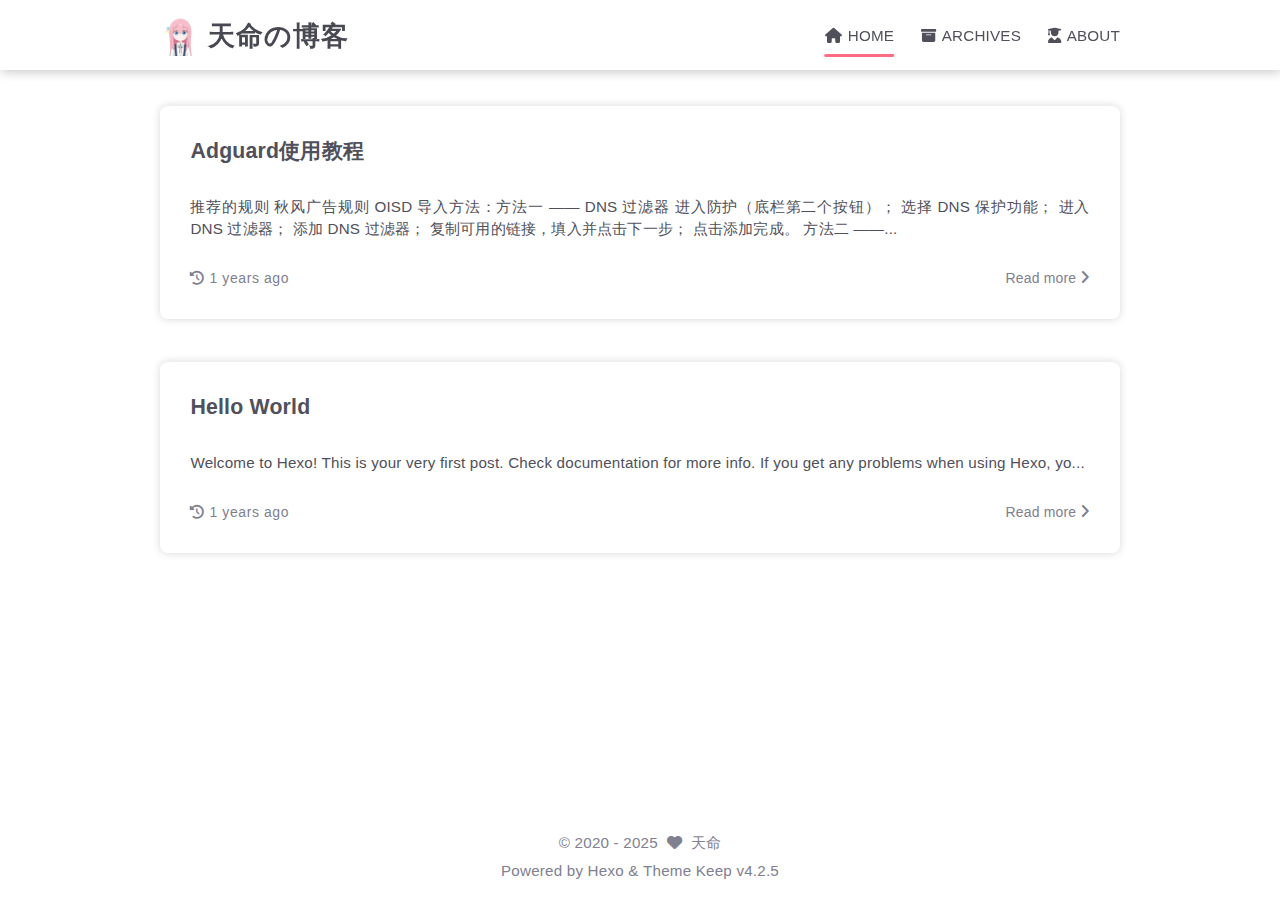
==== commit 7b37f2b9: "Site updated: 2025-02-14 20:19:27" ====
--- a/index.html
+++ b/index.html
@@ -5,17 +5,17 @@
     <meta name="viewport" content="width=device-width, initial-scale=1, maximum-scale=1">
     <meta name="keywords" content="Hexo Theme Keep">
     <meta name="description" content="Hexo Theme Keep">
-    <meta name="author" content="Keep Team">
+    <meta name="author" content="天命">
     
     <title>
         
-        Keep Theme
+        天命の博客
     </title>
     
 <link rel="stylesheet" href="/css/style.css">
 
     
-        <link rel="shortcut icon" href="/images/logo.svg">
+        <link rel="shortcut icon" href="/images/logo.png">
     
     
 <link rel="stylesheet" href="/font/css/fontawesome.min.css">
@@ -33,7 +33,7 @@
     <script class="keep-theme-configurations">
     const KEEP = window.KEEP || {}
     KEEP.hexo_config = {"hostname":"example.com","root":"/","language":"en"}
-    KEEP.theme_config = {"base_info":{"primary_color":"#0066cc","title":"Keep Theme","author":"Keep Team","avatar":"/images/avatar.svg","logo":"/images/logo.svg","favicon":"/images/logo.svg"},"menu":{"home":"/","archives":"/archives"},"first_screen":{"enable":false,"background_img":"/images/bg.svg","background_img_dark":"/images/bg.svg","description":"Keep writing and Keep loving.","hitokoto":false},"social_contact":{"enable":false,"links":{"github":null,"weixin":null,"qq":null,"weibo":null,"zhihu":null,"twitter":null,"x":null,"facebook":null,"email":null}},"scroll":{"progress_bar":false,"percent":false,"hide_header":true},"home":{"announcement":null,"category":false,"tag":false,"post_datetime":"updated"},"post":{"author_badge":{"enable":true,"level_badge":true,"custom_badge":["One","Two","Three"]},"word_count":{"wordcount":false,"min2read":false},"datetime_format":"YYYY-MM-DD HH:mm:ss","copyright_info":false,"share":false,"reward":{"enable":false,"img_link":null,"text":null,"icon":null}},"code_block":{"tools":{"enable":false,"style":"default"},"highlight_theme":"default"},"toc":{"enable":false,"number":false,"expand_all":false,"init_open":true,"layout":"right"},"website_count":{"busuanzi_count":{"enable":false,"site_uv":false,"site_pv":false,"page_pv":false}},"local_search":{"enable":false,"preload":false},"comment":{"enable":false,"use":"valine","valine":{"appid":null,"appkey":null,"server_urls":null,"placeholder":null},"gitalk":{"github_id":null,"github_admins":null,"repository":null,"client_id":null,"client_secret":null,"proxy":null},"twikoo":{"env_id":null,"region":null,"version":"1.6.39"},"waline":{"server_url":null,"reaction":false,"version":"3.3.2"},"giscus":{"repo":null,"repo_id":null,"category":"Announcements","category_id":null,"reactions_enabled":false},"artalk":{"server":null},"disqus":{"shortname":null}},"rss":{"enable":false},"lazyload":{"enable":false},"cdn":{"enable":false,"provider":"cdnjs"},"pjax":{"enable":false},"footer":{"since":2020,"word_count":false,"site_deploy":{"enable":false,"provider":"github","url":null},"record":{"enable":false,"list":[{"code":null,"link":null}]}},"inject":{"enable":false,"css":[null],"js":[null]},"root":"","source_data":{},"version":"4.2.5"}
+    KEEP.theme_config = {"base_info":{"primary_color":"#ff6b81","title":"天命の博客","author":"天命","avatar":"/images/avatar.png","logo":"/images/logo.png","favicon":"/images/logo.png"},"menu":{"home":"/ || fa-solid fa-home","archives":"/archives || fa-solid fa-box-archive","about":"/about || fa-solid fa-user-graduate"},"first_screen":{"enable":false,"background_img":"/images/bg.svg","background_img_dark":"/images/bg.svg","description":"Keep writing and Keep loving.","hitokoto":false},"social_contact":{"enable":false,"links":{"github":null,"weixin":null,"qq":null,"weibo":null,"zhihu":null,"twitter":null,"x":null,"facebook":null,"email":null}},"scroll":{"progress_bar":false,"percent":false,"hide_header":true},"home":{"announcement":null,"category":false,"tag":false,"post_datetime":"updated"},"post":{"author_badge":{"enable":true,"level_badge":true,"custom_badge":["One","Two","Three"]},"word_count":{"wordcount":false,"min2read":false},"datetime_format":"YYYY-MM-DD HH:mm:ss","copyright_info":false,"share":false,"reward":{"enable":false,"img_link":null,"text":null,"icon":null}},"code_block":{"tools":{"enable":false,"style":"default"},"highlight_theme":"default"},"toc":{"enable":false,"number":false,"expand_all":false,"init_open":true,"layout":"right"},"website_count":{"busuanzi_count":{"enable":false,"site_uv":false,"site_pv":false,"page_pv":false}},"local_search":{"enable":false,"preload":false},"comment":{"enable":false,"use":"valine","valine":{"appid":null,"appkey":null,"server_urls":null,"placeholder":null},"gitalk":{"github_id":null,"github_admins":null,"repository":null,"client_id":null,"client_secret":null,"proxy":null},"twikoo":{"env_id":null,"region":null,"version":"1.6.39"},"waline":{"server_url":null,"reaction":false,"version":"3.3.2"},"giscus":{"repo":null,"repo_id":null,"category":"Announcements","category_id":null,"reactions_enabled":false},"artalk":{"server":null},"disqus":{"shortname":null}},"rss":{"enable":false},"lazyload":{"enable":false},"cdn":{"enable":false,"provider":"cdnjs"},"pjax":{"enable":false},"footer":{"since":2020,"word_count":false,"site_deploy":{"enable":false,"provider":"github","url":null},"record":{"enable":false,"list":[{"code":null,"link":null}]}},"inject":{"enable":false,"css":[null],"js":[null]},"root":"","source_data":{},"version":"4.2.5"}
     KEEP.language_ago = {"second":"%s seconds ago","minute":"%s minutes ago","hour":"%s hours ago","day":"%s days ago","week":"%s weeks ago","month":"%s months ago","year":"%s years ago"}
     KEEP.language_code_block = {"copy":"Copy code","copied":"Copied","fold":"Fold code block","folded":"Folded"}
     KEEP.language_copy_copyright = {"copy":"Copy copyright info","copied":"Copied","title":"Original post title","author":"Original post author","link":"Original post link"}
@@ -64,11 +64,11 @@
         <div class="left flex-start border-box">
             
                 <a class="logo-image border-box" href="/">
-                    <img src="/images/logo.svg">
+                    <img src="/images/logo.png">
                 </a>
             
             <a class="site-name border-box" href="/">
-               Keep Theme
+               天命の博客
             </a>
         </div>
 
@@ -80,6 +80,8 @@
                         <li class="menu-item flex-start border-box active">
                             <a class="menu-text-color border-box" href="/">
                                 
+                                    <i class="menu-text-color menu-icon fa-solid fa-home"></i>
+                                
                                 HOME
                                 
                             </a>
@@ -90,7 +92,21 @@
                         <li class="menu-item flex-start border-box">
                             <a class="menu-text-color border-box" href="/archives">
                                 
+                                    <i class="menu-text-color menu-icon fa-solid fa-box-archive"></i>
+                                
                                 ARCHIVES
+                                
+                            </a>
+                            
+                        </li>
+                    
+                        
+                        <li class="menu-item flex-start border-box">
+                            <a class="menu-text-color border-box" href="/about">
+                                
+                                    <i class="menu-text-color menu-icon fa-solid fa-user-graduate"></i>
+                                
+                                ABOUT
                                 
                             </a>
                             
@@ -116,6 +132,10 @@
                     <label class="drawer-menu-label border-box">
                         <a class="drawer-menu-text-color left-side flex-start border-box" href="/">
                             
+                                <span class="menu-icon-wrap border-box flex-center">
+                                    <i class="drawer-menu-text-color menu-icon fa-solid fa-home"></i>
+                                </span>
+                            
                             HOME
                         </a>
                         
@@ -128,6 +148,10 @@
                     <label class="drawer-menu-label border-box">
                         <a class="drawer-menu-text-color left-side flex-start border-box" href="/archives">
                             
+                                <span class="menu-icon-wrap border-box flex-center">
+                                    <i class="drawer-menu-text-color menu-icon fa-solid fa-box-archive"></i>
+                                </span>
+                            
                             ARCHIVES
                         </a>
                         
@@ -135,6 +159,22 @@
                     
                 </li>
             
+                
+                <li class="drawer-menu-item border-box not-sub-menu">
+                    <label class="drawer-menu-label border-box">
+                        <a class="drawer-menu-text-color left-side flex-start border-box" href="/about">
+                            
+                                <span class="menu-icon-wrap border-box flex-center">
+                                    <i class="drawer-menu-text-color menu-icon fa-solid fa-user-graduate"></i>
+                                </span>
+                            
+                            ABOUT
+                        </a>
+                        
+                    </label>
+                    
+                </li>
+            
         </ul>
     </div>
 
@@ -153,6 +193,69 @@
                     <div class="home-content-container fade-in-down-animation">
     
     <ul class="home-post-list border-box">
+        
+            <li class="home-post-item">
+
+                
+
+                <div class="home-post-item-bottom border-box">
+                    
+                    <h3 class="home-post-title border-box">
+                        <a href="/2025/01/08/Adguard/">
+                            Adguard使用教程
+                        </a>
+                    </h3>
+
+                    <div class="home-post-content keep-markdown-body">
+                        
+                            推荐的规则
+秋风广告规则
+OISD
+
+导入方法：方法一 —— DNS 过滤器
+
+进入防护（底栏第二个按钮）；
+选择 DNS 保护功能；
+进入 DNS 过滤器；
+添加 DNS 过滤器；
+复制可用的链接，填入并点击下一步；
+点击添加完成。
+
+方法二 ——...
+                        
+                    </div>
+
+                    
+
+<div class="post-meta-info-container border-box home">
+    <div class="post-meta-info border-box">
+        
+            <span class="meta-info-item border-box">
+                <i class="icon fa-solid fa-history"></i>&nbsp;<span class="home-post-history"
+                                                                                data-updated="Wed Jan 08 2025 21:17:04 GMT+0800"
+                >2025-01-08 21:17:04</span>
+            </span>
+        
+
+        
+
+        
+
+        
+
+        
+        
+        
+        
+    </div>
+
+    
+        <a class="home-read-more" href="/2025/01/08/Adguard/">Read more&nbsp;<i class="icon fas fa-angle-right"></i></a>
+    
+</div>
+
+                </div>
+            </li>
         
             <li class="home-post-item">
 
@@ -222,7 +325,7 @@
     <div class="copyright-info info-item">
     &copy;&nbsp;<span>2020</span>&nbsp;-&nbsp;2025
     
-            &nbsp;<i class="fas fa-heart icon-animate"></i>&nbsp;&nbsp;<a href="/">Keep Team</a>
+            &nbsp;<i class="fas fa-heart icon-animate"></i>&nbsp;&nbsp;<a href="/">天命</a>
         
     </div>
 
--- a/css/style.css
+++ b/css/style.css
@@ -285,11 +285,11 @@
   }
 }
 :root {
-  --primary-color: #06c;
-  --primary-color-light-1: #0075eb;
-  --primary-color-light-2: #0a85ff;
-  --primary-color-dark-1: #005cb8;
-  --primary-color-dark-2: #0052a3;
+  --primary-color: #ff6b81;
+  --primary-color-light-1: #ff7a8e;
+  --primary-color-light-2: #ff899a;
+  --primary-color-dark-1: #ff4762;
+  --primary-color-dark-2: #ff2343;
   --background-color-1: #fff;
   --background-color-1-transparent: rgba(255,255,255,0.6);
   --background-color-2: #f7f7f7;
@@ -305,14 +305,14 @@
   --badge-color: #f0f0f0;
   --badge-background-color: #9393a1;
   --border-color: #b3b3b3;
-  --selection-color: #0075eb;
+  --selection-color: #ff7a8e;
   --shadow-color: rgba(0,0,0,0.16);
   --shadow-hover-color: rgba(0,0,0,0.22);
   --scrollbar-color: #686877;
   --scrollbar-background-color: #e6e6e6;
   --toc-scrollbar-color: rgba(80,80,92,0.1);
   --copyright-icon-bg-color: rgba(80,80,92,0.12);
-  --avatar-background-color: #005cb8;
+  --avatar-background-color: #ff4762;
   --header-transparent-background-1: rgba(255,255,255,0.28);
   --header-transparent-background-2: rgba(255,255,255,0.4);
   --pjax-progress-bar-color: linear-gradient(45deg, #f10006, #ef5b00, #e59c01, #19ca05, #00cab5, #0264c8, #c303c3);
@@ -335,11 +335,11 @@
 }
 @media (prefers-color-scheme: light) {
   :root {
-    --primary-color: #06c;
-    --primary-color-light-1: #0075eb;
-    --primary-color-light-2: #0a85ff;
-    --primary-color-dark-1: #005cb8;
-    --primary-color-dark-2: #0052a3;
+    --primary-color: #ff6b81;
+    --primary-color-light-1: #ff7a8e;
+    --primary-color-light-2: #ff899a;
+    --primary-color-dark-1: #ff4762;
+    --primary-color-dark-2: #ff2343;
     --background-color-1: #fff;
     --background-color-1-transparent: rgba(255,255,255,0.6);
     --background-color-2: #f7f7f7;
@@ -355,14 +355,14 @@
     --badge-color: #f0f0f0;
     --badge-background-color: #9393a1;
     --border-color: #b3b3b3;
-    --selection-color: #0075eb;
+    --selection-color: #ff7a8e;
     --shadow-color: rgba(0,0,0,0.16);
     --shadow-hover-color: rgba(0,0,0,0.22);
     --scrollbar-color: #686877;
     --scrollbar-background-color: #e6e6e6;
     --toc-scrollbar-color: rgba(80,80,92,0.1);
     --copyright-icon-bg-color: rgba(80,80,92,0.12);
-    --avatar-background-color: #005cb8;
+    --avatar-background-color: #ff4762;
     --header-transparent-background-1: rgba(255,255,255,0.28);
     --header-transparent-background-2: rgba(255,255,255,0.4);
     --pjax-progress-bar-color: linear-gradient(45deg, #f10006, #ef5b00, #e59c01, #19ca05, #00cab5, #0264c8, #c303c3);
@@ -386,11 +386,11 @@
 }
 @media (prefers-color-scheme: dark) {
   :root {
-    --primary-color: #06c;
-    --primary-color-light-1: #0075eb;
-    --primary-color-light-2: #0a85ff;
-    --primary-color-dark-1: #005cb8;
-    --primary-color-dark-2: #0052a3;
+    --primary-color: #ff6b81;
+    --primary-color-light-1: #ff7a8e;
+    --primary-color-light-2: #ff899a;
+    --primary-color-dark-1: #ff4762;
+    --primary-color-dark-2: #ff2343;
     --background-color-1: #22272e;
     --background-color-1-transparent: rgba(34,39,46,0.6);
     --background-color-2: #292f38;
@@ -406,14 +406,14 @@
     --badge-color: #343c47;
     --badge-background-color: #ced6dc;
     --border-color: #596678;
-    --selection-color: #005ebc;
+    --selection-color: #ff2f4e;
     --shadow-color: rgba(120,120,120,0.18);
     --shadow-hover-color: rgba(120,120,120,0.24);
     --scrollbar-color: #505b6c;
     --scrollbar-background-color: #1d2127;
     --toc-scrollbar-color: rgba(173,186,197,0.1);
     --copyright-icon-bg-color: rgba(173,186,197,0.12);
-    --avatar-background-color: #004a93;
+    --avatar-background-color: #ff062a;
     --header-transparent-background-1: rgba(34,39,46,0.28);
     --header-transparent-background-2: rgba(34,39,46,0.4);
     --pjax-progress-bar-color: linear-gradient(45deg, #ea404a, #ea722f, #e9a71f, #67e559, #18ecec, #1b85f1, #ee1dee);
@@ -436,11 +436,11 @@
   }
 }
 .light-mode {
-  --primary-color: #06c;
-  --primary-color-light-1: #0075eb;
-  --primary-color-light-2: #0a85ff;
-  --primary-color-dark-1: #005cb8;
-  --primary-color-dark-2: #0052a3;
+  --primary-color: #ff6b81;
+  --primary-color-light-1: #ff7a8e;
+  --primary-color-light-2: #ff899a;
+  --primary-color-dark-1: #ff4762;
+  --primary-color-dark-2: #ff2343;
   --background-color-1: #fff;
   --background-color-1-transparent: rgba(255,255,255,0.6);
   --background-color-2: #f7f7f7;
@@ -456,14 +456,14 @@
   --badge-color: #f0f0f0;
   --badge-background-color: #9393a1;
   --border-color: #b3b3b3;
-  --selection-color: #0075eb;
+  --selection-color: #ff7a8e;
   --shadow-color: rgba(0,0,0,0.16);
   --shadow-hover-color: rgba(0,0,0,0.22);
   --scrollbar-color: #686877;
   --scrollbar-background-color: #e6e6e6;
   --toc-scrollbar-color: rgba(80,80,92,0.1);
   --copyright-icon-bg-color: rgba(80,80,92,0.12);
-  --avatar-background-color: #005cb8;
+  --avatar-background-color: #ff4762;
   --header-transparent-background-1: rgba(255,255,255,0.28);
   --header-transparent-background-2: rgba(255,255,255,0.4);
   --pjax-progress-bar-color: linear-gradient(45deg, #f10006, #ef5b00, #e59c01, #19ca05, #00cab5, #0264c8, #c303c3);
@@ -485,11 +485,11 @@
   --keep-danger-border-color: rgba(244,63,94,0.6);
 }
 .dark-mode {
-  --primary-color: #06c;
-  --primary-color-light-1: #0075eb;
-  --primary-color-light-2: #0a85ff;
-  --primary-color-dark-1: #005cb8;
-  --primary-color-dark-2: #0052a3;
+  --primary-color: #ff6b81;
+  --primary-color-light-1: #ff7a8e;
+  --primary-color-light-2: #ff899a;
+  --primary-color-dark-1: #ff4762;
+  --primary-color-dark-2: #ff2343;
   --background-color-1: #22272e;
   --background-color-1-transparent: rgba(34,39,46,0.6);
   --background-color-2: #292f38;
@@ -505,14 +505,14 @@
   --badge-color: #343c47;
   --badge-background-color: #ced6dc;
   --border-color: #596678;
-  --selection-color: #005ebc;
+  --selection-color: #ff2f4e;
   --shadow-color: rgba(120,120,120,0.18);
   --shadow-hover-color: rgba(120,120,120,0.24);
   --scrollbar-color: #505b6c;
   --scrollbar-background-color: #1d2127;
   --toc-scrollbar-color: rgba(173,186,197,0.1);
   --copyright-icon-bg-color: rgba(173,186,197,0.12);
-  --avatar-background-color: #004a93;
+  --avatar-background-color: #ff062a;
   --header-transparent-background-1: rgba(34,39,46,0.28);
   --header-transparent-background-2: rgba(34,39,46,0.4);
   --pjax-progress-bar-color: linear-gradient(45deg, #ea404a, #ea722f, #e9a71f, #67e559, #18ecec, #1b85f1, #ee1dee);
@@ -1307,8 +1307,8 @@
   --toolbar-foreground: #50505c;
   --toolbar-background: #f0f0f0;
   --code-foreground: #585865;
-  --code-background: rgba(0,102,204,0.15);
-  --code-border-color: #2994ff;
+  --code-background: rgba(255,107,129,0.15);
+  --code-border-color: #ff97a7;
   --highlight-background: #fafafa;
   --highlight-foreground: #535360;
   --highlight-comment: #8e908c;
@@ -1333,8 +1333,8 @@
     --toolbar-foreground: #50505c;
     --toolbar-background: #f0f0f0;
     --code-foreground: #585865;
-    --code-background: rgba(0,102,204,0.15);
-    --code-border-color: #2994ff;
+    --code-background: rgba(255,107,129,0.15);
+    --code-border-color: #ff97a7;
     --highlight-background: #fafafa;
     --highlight-foreground: #535360;
     --highlight-comment: #8e908c;
@@ -1360,8 +1360,8 @@
     --toolbar-foreground: #adbac5;
     --toolbar-background: #313842;
     --code-foreground: #b5c1cb;
-    --code-background: rgba(0,102,204,0.15);
-    --code-border-color: #003d7a;
+    --code-background: rgba(255,107,129,0.15);
+    --code-border-color: #d90020;
     --highlight-background: #1f242a;
     --highlight-foreground: #afbbc6;
     --highlight-comment: #969896;
@@ -1386,8 +1386,8 @@
   --toolbar-foreground: #50505c;
   --toolbar-background: #f0f0f0;
   --code-foreground: #585865;
-  --code-background: rgba(0,102,204,0.15);
-  --code-border-color: #2994ff;
+  --code-background: rgba(255,107,129,0.15);
+  --code-border-color: #ff97a7;
   --highlight-background: #fafafa;
   --highlight-foreground: #535360;
   --highlight-comment: #8e908c;
@@ -1411,8 +1411,8 @@
   --toolbar-foreground: #adbac5;
   --toolbar-background: #313842;
   --code-foreground: #b5c1cb;
-  --code-background: rgba(0,102,204,0.15);
-  --code-border-color: #003d7a;
+  --code-background: rgba(255,107,129,0.15);
+  --code-border-color: #d90020;
   --highlight-background: #1f242a;
   --highlight-foreground: #afbbc6;
   --highlight-comment: #969896;
@@ -1754,8 +1754,8 @@
   --toolbar-foreground: #50505c;
   --toolbar-background: #f0f0f0;
   --code-foreground: #585865;
-  --code-background: rgba(0,102,204,0.15);
-  --code-border-color: #2994ff;
+  --code-background: rgba(255,107,129,0.15);
+  --code-border-color: #ff97a7;
   --highlight-background: #fafafa;
   --highlight-foreground: #535360;
   --highlight-comment: #8e908c;
@@ -1780,8 +1780,8 @@
     --toolbar-foreground: #50505c;
     --toolbar-background: #f0f0f0;
     --code-foreground: #585865;
-    --code-background: rgba(0,102,204,0.15);
-    --code-border-color: #2994ff;
+    --code-background: rgba(255,107,129,0.15);
+    --code-border-color: #ff97a7;
     --highlight-background: #fafafa;
     --highlight-foreground: #535360;
     --highlight-comment: #8e908c;
@@ -1807,8 +1807,8 @@
     --toolbar-foreground: #adbac5;
     --toolbar-background: #313842;
     --code-foreground: #b5c1cb;
-    --code-background: rgba(0,102,204,0.15);
-    --code-border-color: #003d7a;
+    --code-background: rgba(255,107,129,0.15);
+    --code-border-color: #d90020;
     --highlight-background: #1f242a;
     --highlight-foreground: #afbbc6;
     --highlight-comment: #969896;
@@ -1833,8 +1833,8 @@
   --toolbar-foreground: #50505c;
   --toolbar-background: #f0f0f0;
   --code-foreground: #585865;
-  --code-background: rgba(0,102,204,0.15);
-  --code-border-color: #2994ff;
+  --code-background: rgba(255,107,129,0.15);
+  --code-border-color: #ff97a7;
   --highlight-background: #fafafa;
   --highlight-foreground: #535360;
   --highlight-comment: #8e908c;
@@ -1858,8 +1858,8 @@
   --toolbar-foreground: #adbac5;
   --toolbar-background: #313842;
   --code-foreground: #b5c1cb;
-  --code-background: rgba(0,102,204,0.15);
-  --code-border-color: #003d7a;
+  --code-background: rgba(255,107,129,0.15);
+  --code-border-color: #d90020;
   --highlight-background: #1f242a;
   --highlight-foreground: #afbbc6;
   --highlight-comment: #969896;
